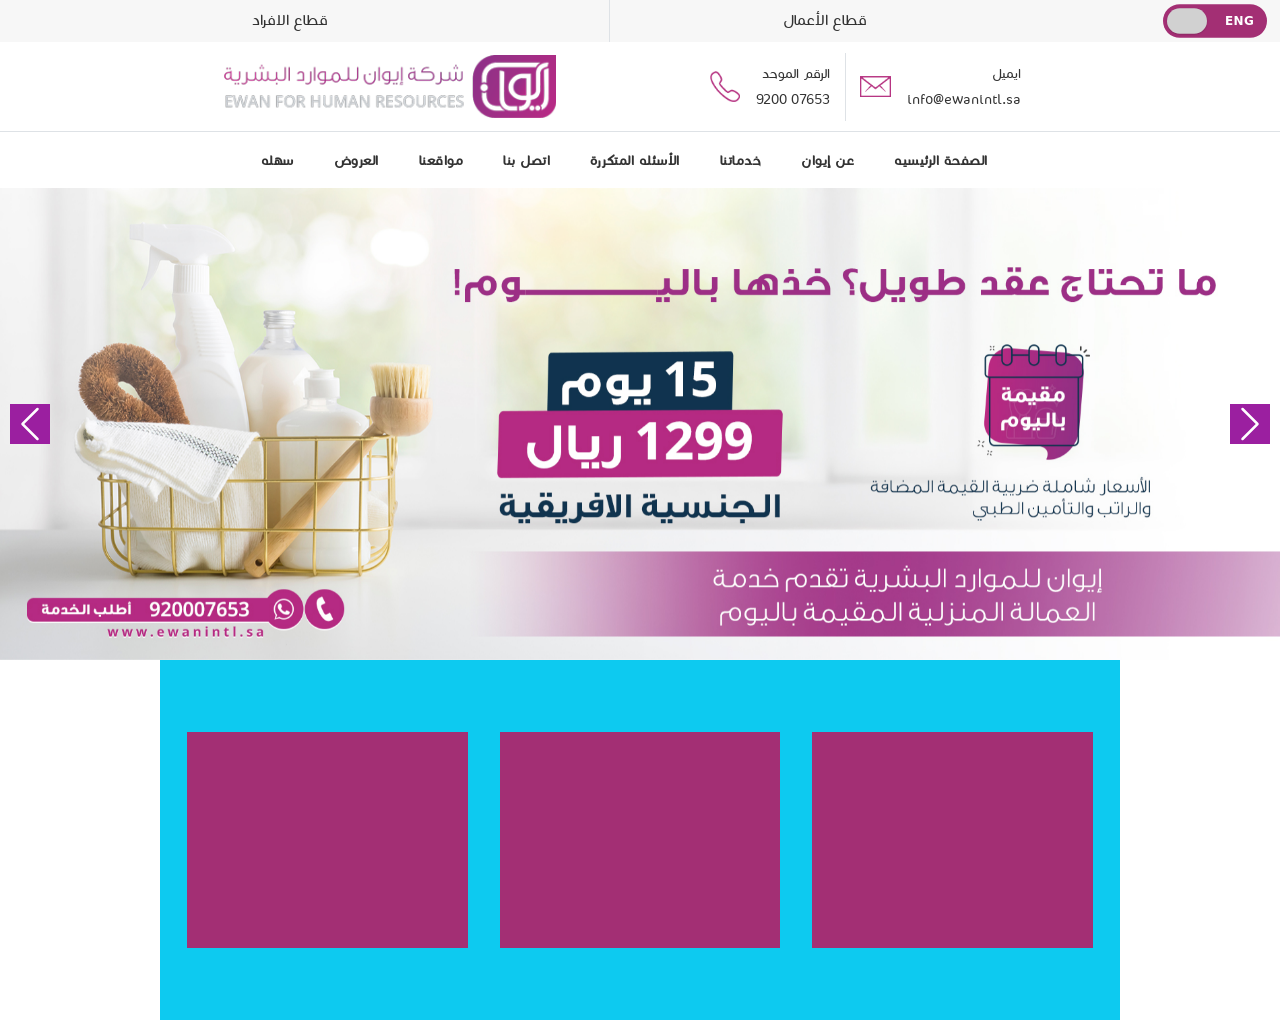
==== index.html @ 7a15dc15 "first one" ====
<!doctype html>
<html lang="en">
  <head>
    <meta charset="UTF-8" />
    <meta name="viewport" content="width=device-width, initial-scale=1.0" />
    <title>ايوان للموارد البشريه | الرئيسيه</title>
    <link rel="stylesheet" href="./index.css" />
    <link
      href="https://cdn.jsdelivr.net/npm/bootstrap@5.3.3/dist/css/bootstrap.min.css"
      rel="stylesheet"
      integrity="sha384-QWTKZyjpPEjISv5WaRU9OFeRpok6YctnYmDr5pNlyT2bRjXh0JMhjY6hW+ALEwIH"
      crossorigin="anonymous"
    />
  </head>
  <body>
    <header>
      <section class="section1">
        <nav class="navbar1">
          <a class="link1" href="">قطاع الافراد</a>
          <a class="link2 border-start border-1" href="">قطاع الأعمال</a>
        </nav>
        <div class="babySection1">
          <label class="lang-toggle">
            <input type="checkbox" id="langSwitch" />
            <span class="track">
              <span class="thumb"></span>
              <span class="label en">ENG</span>
              <span class="label ar">عربي</span>
            </span>
          </label>
        </div>
      </section>

      <section class="section2 border-bottom border-1">
        <img class="img1" src="./photos/ewan_logo_new.png" alt="Ewan logo" />
        <div class="contentPart1">
          <div class="part1">
            <img class="icon1" src="./photos/phoneicon.png" alt="email icon" />
            <div class="CTA1">
              <p>الرقم الموحد</p>
              <a href="tel:+966920007653">9200 07653</a>
            </div>
          </div>
          <div class="part2 border-start border-1">
            <img class="icon2" src="./photos/emailicon.png" alt="phone logo" />
            <div class="CTA1">
              <p>ايميل</p>
              <a href="mailto:info@ewanintl.sa">info@ewanintl.sa</a>
            </div>
          </div>
        </div>
      </section>

      <section class="section3">
        <nav>
          <ul>
            <li><a class="liLinks" href="">سهله</a></li>
            <li><a class="liLinks" href="">العروض</a></li>
            <li><a class="liLinks" href="">مواقعنا</a></li>
            <li><a class="liLinks" href="">اتصل بنا</a></li>
            <li><a class="liLinks" href="">الأسئله المتكررة</a></li>

            <!-- ===== خدماتنا - فيها dropdown ===== -->
            <li>
              <a class="liLinks" href="">خدماتنا</a>
              <ul class="dropDownMenu">
                <li><a class="dropDownLink" href="">قطاع الأفراد</a></li>
                <li><a class="dropDownLink" href="">قطاع الأعمال</a></li>
                <li><a class="dropDownLink" href="">الرعاية الصحّية</a></li>
                <li>
                  <a class="dropDownLink" href=""
                    >التوسط (الاستقدام) ونقل الكفالة</a
                  >
                </li>
              </ul>
            </li>

            <!-- ===== عن إيوان - فيها dropdown ===== -->
            <li class="branched">
              <a class="liLinks" href="">عن إيوان</a>
              <ul class="dropDownMenu">
                <li><a class="dropDownLink" href="">عن الشركة</a></li>
              </ul>
            </li>

            <li><a class="liLinks" href="">الصفحة الرئيسيه</a></li>
          </ul>
        </nav>
      </section>
    </header>

    <main>
      <section class="section4">
        <div
          id="carouselExampleAutoplaying"
          class="carousel slide"
          data-bs-ride="carousel"
          data-bs-interval="5000">

          <div class="carousel-inner">
            <div class="carousel-item active">
             <a href="">
                 <img
                src="./photos/349-Ewan-Daily-Service-April-Africa-15days.jpg"
                class="d-block w-100"
                alt="..."
              />
             </a>
            </div>

            <div class="carousel-item">
                <a href="">
                <img src="./photos/drivers.jpg" class="d-block w-100" alt="..." />

                </a>
            </div>

            <div class="carousel-item">
              <a href="">
                <img
                src="./photos/bangladeshafricadaily.jpg"
                class="d-block w-100"
                alt="..."
              />
            </a>
            </div>

            <div class="carousel-item">
             <a href="">
                 <img
                src="./photos/indonesia.jpg"
                class="d-block w-100"
                alt="..."
              />
             </a>
            </div>

            <div class="carousel-item">
             <a href=""> <img
                src="./photos/clearsteps.jpg"
                class="d-block w-100"
                alt="..."
              /></a>
            </div>

            <div class="carousel-item">
                <a href="">
                 <img src="./photos/drivers.jpg" class="d-block w-100" alt="..." />

                </a>
            </div>

            <div class="carousel-item">
              <a href=""><img
                src="./photos/onemonthaug.jpg"
                class="d-block w-100"
                alt="..."
              /></a>
            </div>

            <div class="carousel-item">
            <a href="">
                  <img
                src="./photos/twomonthaug.jpg"
                class="d-block w-100"
                alt="..."
              />
            </a>
            </div>

            <div class="carousel-item">
            <a href="">
                  <img
                src="./photos/threemonthaug.jpg"
                class="d-block w-100"
                alt="..."
              />
            </a>
            </div>

            <div class="carousel-item">
             <a href="">
                 <img
                src="./photos/sixmonthaug.jpg"
                class="d-block w-100"
                alt="..."
              />
             </a>
            </div>

          </div>

          <button
            class="carousel-control-prev"
            type="button"
            data-bs-target="#carouselExampleAutoplaying"
            data-bs-slide="prev"
          >
            <span class="carousel-control-prev-icon" aria-hidden="true"></span>
            <span class="visually-hidden">Previous</span>
          </button>
          <button
            class="carousel-control-next"
            type="button"
            data-bs-target="#carouselExampleAutoplaying"
            data-bs-slide="next"
          >
            <span class="carousel-control-next-icon" aria-hidden="true"></span>
            <span class="visually-hidden">Next</span>
          </button>
        </div>
      </section>

      <section class="section5 container bg-info col-9 ">
        <div class="parts1">
            <img class="icon3" src="" alt="">
            <div class="content1"></div>
        </div>

        <div class="parts1">
            <img class="icon3" src="" alt="">
            <div class="content1"></div>
        </div>

        <div class="parts1">
            <img class="icon3" src="" alt="">
            <div class="content1"></div>
        </div>
      </section>

      <section class="section6"></section>
      <section class="section7"></section>
      <section class="section8"></section>
      <section class="section9"></section>
      <section class="section10"></section>
    </main>

    <footer>
      <section class="section11"></section>
    </footer>

    <script src="https://cdn.jsdelivr.net/npm/bootstrap@5.3.0/dist/js/bootstrap.bundle.min.js"></script>
    <script src="./index.js"></script>
  </body>
</html>
---- index.css ----
@font-face {
  font-family: cocon;
  src: url(./fonts/cocon-next-arabic.ttf);
}

* {
  margin: 0;
  padding: 0;
  box-sizing: border-box;
}

header {
  /* background-color: #d7b0c8; */
  height: 20vh;
  width: 100%;
  position: relative;
  z-index: 9999;
  .section1 {
    min-height: 4vh;
    display: flex;
    background-color: #f7f7f7;
    /* font-family: "Segoe UI", Tahoma, Arial, sans-serif; */

    .navbar1 {
      width: 85%;
      display: flex;
      justify-content: end;
      background-color: #f7f7f7;
      .link1 {
        text-decoration: none;
        width: 44%;
        display: flex;
        justify-content: center;
        align-items: center;
        padding-right: 10rem;
        color: #333;
        font-size: 17px;
        cursor: pointer;
        font-family: "cocon";
        font-weight: 500;
      }
      .link2 {
        text-decoration: none;
        width: 44%;
        display: flex;
        justify-content: center;
        align-items: center;
        padding-right: 3rem;
        color: #333;
        font-size: 17px;
        cursor: pointer;
        font-family: "cocon";
        font-weight: 500;
      }
    }
    .babySection1 {
      /* background-color: rgb(76, 68, 84); */
      width: 15%;
      display: flex;
      justify-content: end;

      /* الزرار - Toggle */
      .lang-toggle {
        display: inline-block;
        position: relative;
        transform: scale(0.8);
      }

      .lang-toggle input {
        display: none;
      }

      .lang-toggle .track {
        width: 130px;
        height: 42px;
        background: #a32f74;
        border-radius: 999px;
        position: relative;
        cursor: pointer;
        display: flex;
        align-items: center;
        padding: 4px;
        box-sizing: border-box;
      }

      .lang-toggle input:checked + .track {
        background: #a32f74;
      }

      .lang-toggle .track .thumb {
        width: 50px;
        height: 32px;
        background: #d1d1d1;
        border-radius: 999px;
        position: absolute;
        top: 5px;
        left: 5px;
        transition: left 0.3s ease;
        box-shadow: 0 1px 2px rgba(0, 0, 0, 0.2);
      }

      .lang-toggle .track .label {
        position: absolute;
        top: 50%;
        transform: translateY(-50%);
        color: #fff;
        font-weight: bold;
        font-size: 15px;
        letter-spacing: 0.5px;
      }

      .lang-toggle .track .label.en {
        right: 16px;
      }

      .lang-toggle .track .label.ar {
        left: 16px;
        direction: rtl;
        display: none;
        font-size: 15px;
      }

      /* لما يبقى Checked (عربي) */
      .lang-toggle input:checked + .track .thumb {
        left: calc(100% - 56px);
      }

      .lang-toggle input:checked + .track .label.en {
        display: none;
      }

      .lang-toggle input:checked + .track .label.ar {
        display: block;
      }
    }
  }

  .section2 {
    height: 10vh;
    width: 100%;
    /* background-color: aqua; */
    display: flex;
    align-items: center;
    justify-content: space-between;
    .img1 {
      height: 70%;
      padding-left: 14rem;
    }

    .contentPart1 {
      display: flex;

      .part1 {
        display: flex;
        align-items: center;
        justify-content: end;
        /* padding-right: 2rem; */
        width: 30%;
        gap: 1rem;
        /* background-color: aquamarine; */
        .icon1 {
          width: 16%;
        }
      }
      .part2 {
        display: flex;
        align-items: center;
        justify-content: center;
        width: 33%;
        padding: 1rem;
        /* background-color: antiquewhite; */
        gap: 1rem;
        .icon2 {
          width: 18%;
        }
      }
      .CTA1 {
        display: flex;
        flex-direction: column;
        line-height: 10px;
        margin-right: 15px;
        p {
          text-align: end;
          color: #333;
          font-size: 15px;
          font-family: "cocon";
          font-weight: 500;
        }
        a {
          text-decoration: none;
          color: #333;
          font-size: 16px;
          cursor: pointer;
          font-family: "cocon";
          font-weight: 500;
        }
      }
    }
  }

  .section3 {
    /* height: 6vh; */
    width: 100%;
    display: flex;
    justify-content: center;
    padding-right: 4rem;
    font-family: "cocon";

    nav > ul {
      display: flex;
      list-style: none;
      align-items: center;
    }

    nav > ul > li {
      position: relative;
    }

    .liLinks {
      display: block;
      padding: 18px 20px;
      text-decoration: none;
      color: #333;
      font-family: "cocon";
      font-size: 15px;
      font-weight: 900;
      letter-spacing: 0.5px;
      text-transform: uppercase;
      transition:
        background 0.3s,
        color 0.3s;
      white-space: nowrap;
    }

    .liLinks:hover {
      background-color: #9b1fa0;
      color: white;
    }

    .dropDownMenu {
      direction: rtl;
      display: none;
      position: absolute;
      top: 100%;
      right: 0;
      background: white;
      list-style: none;
      min-width: 220px;
      box-shadow: 0 4px 15px rgba(0, 0, 0, 0.15);
      border-top: 3px solid #9b1fa0;
      z-index: 1000;
    }

    nav > ul > li:hover .dropDownMenu {
      display: block;
    }

    .dropDownLink {
      display: flex;
      align-items: center;
      gap: 8px;
      padding: 14px 20px 14px 0;
      text-decoration: none;
      color: #333;
      font-size: 14px;
      transition:
        background 0.2s,
        color 0.2s;
      border-bottom: 1px solid #f0f0f0;
      font-weight: 800;
      font-family: "cocon";
    }

    .dropDownLink::before {
      content: "⊙";
      color: #9b1fa0;
      font-size: 16px;
      margin-top: 2px;
      flex-shrink: 0;
    }

    .dropDownLink:hover {
      background-color: #9b1fa0;
      color: white;
      width: 117%;
    }

    .dropDownLink:hover::before {
      color: white;
    }

    .dropDownMenu li:last-child .dropDownLink {
      border-bottom: none;
    }

    nav > ul > li:hover > .liLinks {
      background-color: #9b1fa0;
      color: white;
    }
  }
}

main {
    padding-top: 8px;

  .section4{
    .carousel-item {
      transition: transform 1.6s ease-in-out; /* ← غير 0.3s لأي وقت تحبه */
    }
    /* مكان الأسهم */
    .carousel-control-prev {
      width: auto; /* ← مش محتاج مسافة */
      padding: 10px;
    }

    .carousel-control-next {
      width: auto;
      padding: 10px;
    }

    /* لون الأسهم */
    .carousel-control-prev-icon {
      background-color: #9b1fa0;
      padding: 20px;
    }

    .carousel-control-next-icon {
      background-color: #9b1fa0;
      padding: 20px;
    }
    .carousel-control-prev,
    .carousel-control-next {
      opacity: 1; /* ← بدل 0.5 */
    }
  }

  .section5{
    display: flex;
    justify-content: center;
    align-items: center;
    gap: 2rem;
    height: 40vh;

    .parts1{
        width: 30%;
        height: 60%;
        background-color: #a32f74;
        .icon3{

        }
        .content1{

        }
    }
  }

}
footer {
}
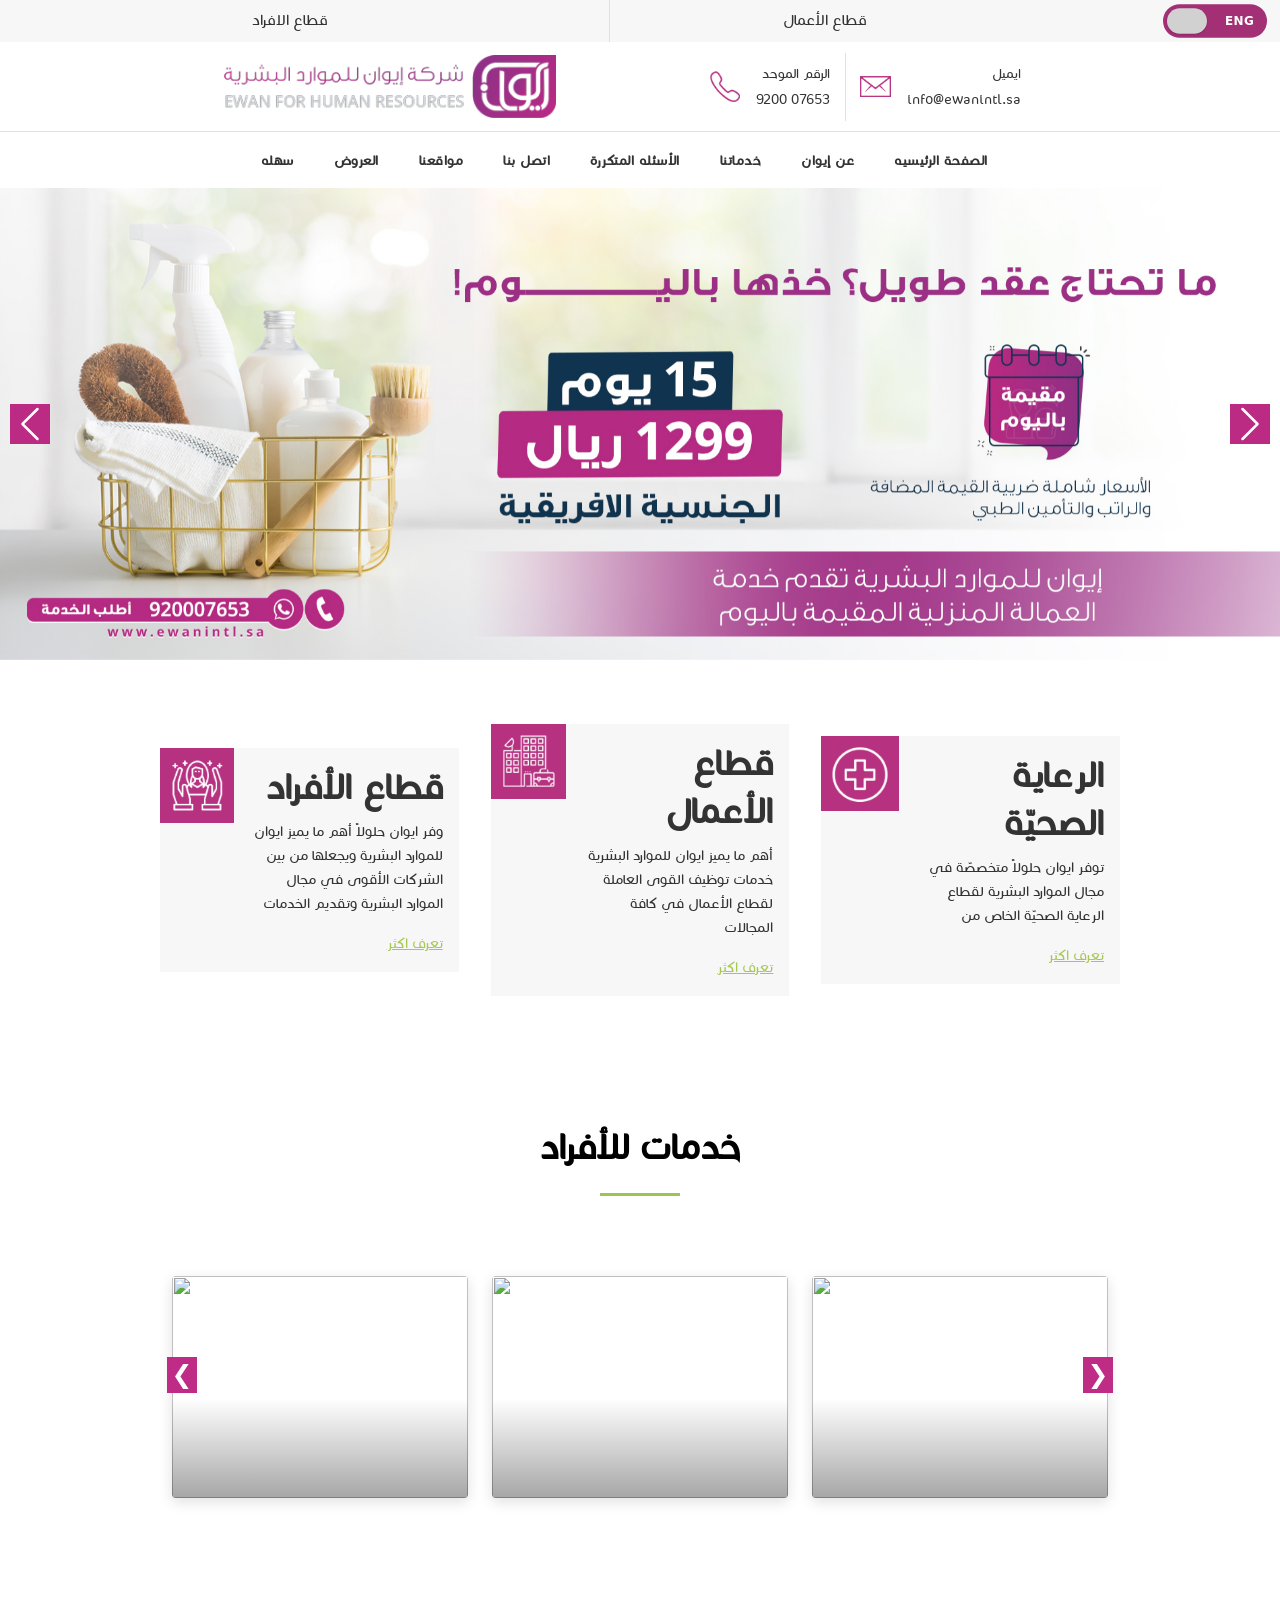
==== commit 7cec94a5: "second one" ====
--- a/index.html
+++ b/index.html
@@ -95,99 +95,106 @@
           id="carouselExampleAutoplaying"
           class="carousel slide"
           data-bs-ride="carousel"
-          data-bs-interval="5000">
-
+          data-bs-interval="5000"
+        >
           <div class="carousel-inner">
             <div class="carousel-item active">
-             <a href="">
-                 <img
-                src="./photos/349-Ewan-Daily-Service-April-Africa-15days.jpg"
-                class="d-block w-100"
-                alt="..."
-              />
-             </a>
-            </div>
-
-            <div class="carousel-item">
-                <a href="">
-                <img src="./photos/drivers.jpg" class="d-block w-100" alt="..." />
-
-                </a>
-            </div>
-
-            <div class="carousel-item">
-              <a href="">
-                <img
-                src="./photos/bangladeshafricadaily.jpg"
-                class="d-block w-100"
-                alt="..."
-              />
-            </a>
-            </div>
-
-            <div class="carousel-item">
-             <a href="">
-                 <img
-                src="./photos/indonesia.jpg"
-                class="d-block w-100"
-                alt="..."
-              />
-             </a>
-            </div>
-
-            <div class="carousel-item">
-             <a href=""> <img
-                src="./photos/clearsteps.jpg"
-                class="d-block w-100"
-                alt="..."
+              <a href="">
+                <img
+                  src="./photos/349-Ewan-Daily-Service-April-Africa-15days.jpg"
+                  class="d-block w-100"
+                  alt="..."
+                />
+              </a>
+            </div>
+
+            <div class="carousel-item">
+              <a href="">
+                <img
+                  src="./photos/drivers.jpg"
+                  class="d-block w-100"
+                  alt="..."
+                />
+              </a>
+            </div>
+
+            <div class="carousel-item">
+              <a href="">
+                <img
+                  src="./photos/bangladeshafricadaily.jpg"
+                  class="d-block w-100"
+                  alt="..."
+                />
+              </a>
+            </div>
+
+            <div class="carousel-item">
+              <a href="">
+                <img
+                  src="./photos/indonesia.jpg"
+                  class="d-block w-100"
+                  alt="..."
+                />
+              </a>
+            </div>
+
+            <div class="carousel-item">
+              <a href="">
+                <img
+                  src="./photos/clearsteps.jpg"
+                  class="d-block w-100"
+                  alt="..."
               /></a>
             </div>
 
             <div class="carousel-item">
-                <a href="">
-                 <img src="./photos/drivers.jpg" class="d-block w-100" alt="..." />
-
-                </a>
-            </div>
-
-            <div class="carousel-item">
-              <a href=""><img
-                src="./photos/onemonthaug.jpg"
-                class="d-block w-100"
-                alt="..."
+              <a href="">
+                <img
+                  src="./photos/drivers.jpg"
+                  class="d-block w-100"
+                  alt="..."
+                />
+              </a>
+            </div>
+
+            <div class="carousel-item">
+              <a href=""
+                ><img
+                  src="./photos/onemonthaug.jpg"
+                  class="d-block w-100"
+                  alt="..."
               /></a>
             </div>
 
             <div class="carousel-item">
-            <a href="">
-                  <img
-                src="./photos/twomonthaug.jpg"
-                class="d-block w-100"
-                alt="..."
-              />
-            </a>
-            </div>
-
-            <div class="carousel-item">
-            <a href="">
-                  <img
-                src="./photos/threemonthaug.jpg"
-                class="d-block w-100"
-                alt="..."
-              />
-            </a>
-            </div>
-
-            <div class="carousel-item">
-             <a href="">
-                 <img
-                src="./photos/sixmonthaug.jpg"
-                class="d-block w-100"
-                alt="..."
-              />
-             </a>
-            </div>
-
+              <a href="">
+                <img
+                  src="./photos/twomonthaug.jpg"
+                  class="d-block w-100"
+                  alt="..."
+                />
+              </a>
+            </div>
+
+            <div class="carousel-item">
+              <a href="">
+                <img
+                  src="./photos/threemonthaug.jpg"
+                  class="d-block w-100"
+                  alt="..."
+                />
+              </a>
+            </div>
+
+            <div class="carousel-item">
+              <a href="">
+                <img
+                  src="./photos/sixmonthaug.jpg"
+                  class="d-block w-100"
+                  alt="..."
+                />
+              </a>
+            </div>
           </div>
 
           <button
@@ -211,24 +218,136 @@
         </div>
       </section>
 
-      <section class="section5 container bg-info col-9 ">
+      <section class="section5 container col-9">
         <div class="parts1">
-            <img class="icon3" src="" alt="">
-            <div class="content1"></div>
+          <img class="icon3" src="./photos/iconnnn1.png" alt="" />
+          <div class="content1">
+            <h2>قطاع الأفراد</h2>
+            <p>
+              وفر ايوان حلولاً أهم ما يميز ايوان للموارد البشرية ويجعلها من بين
+              الشركات الأقوى في مجال الموارد البشرية وتقديم الخدمات
+            </p>
+            <a href="">تعرف اكثر</a>
+          </div>
         </div>
 
         <div class="parts1">
-            <img class="icon3" src="" alt="">
-            <div class="content1"></div>
+          <img class="icon3" src="./photos/iconnnn2.png" alt="" />
+          <div class="content1">
+            <h2>قطاع الأعمال</h2>
+            <p>
+              أهم ما يميز ايوان للموارد البشرية خدمات توظيف القوى العاملة لقطاع
+              الأعمال في كافة المجالات
+            </p>
+            <a href="">تعرف اكثر</a>
+          </div>
         </div>
 
         <div class="parts1">
-            <img class="icon3" src="" alt="">
-            <div class="content1"></div>
-        </div>
-      </section>
-
-      <section class="section6"></section>
+          <img class="icon3" src="./photos/iconnnn3.png" alt="" />
+          <div class="content1">
+            <h2>الرعاية الصحيّة</h2>
+            <p>
+              توفر ايوان حلولاً متخصصّة في مجال الموارد البشرية لقطاع الرعاية
+              الصحيّة الخاص من
+            </p>
+            <a href="">تعرف اكثر</a>
+          </div>
+        </div>
+      </section>
+
+      <section class="section6 container col-9">
+        <div class="head1">
+          <h2>خدمات للأفراد</h2>
+          <div class="title-line"></div>
+        </div>
+        <div class="container bigbox1">
+          <div class="gallery-box">
+            <button class="nav-arrow nav-prev" id="galleryPrev">
+              &#10095;
+            </button>
+
+            <button class="nav-arrow nav-next" id="galleryNext">
+              &#10094;
+            </button>
+
+            <div class="row g-4">
+              <!-- صورة 1 -->
+              <div class="col-12 col-md-4">
+                <div class="gallery-item" data-index="0">
+                  <div class="slides">
+                    <img
+                      class="slide active"
+                      src="https://picsum.photos/seed/g1a/600/450"
+                      alt=""
+                    />
+                    <img
+                      class="slide"
+                      src="https://picsum.photos/seed/g1b/600/450"
+                      alt=""
+                    />
+                    <img
+                      class="slide"
+                      src="https://picsum.photos/seed/g1c/600/450"
+                      alt=""
+                    />
+                  </div>
+                  <div class="overlay"></div>
+                </div>
+              </div>
+
+              <!-- صورة 2 -->
+              <div class="col-12 col-md-4">
+                <div class="gallery-item" data-index="0">
+                  <div class="slides">
+                    <img
+                      class="slide active"
+                      src="https://picsum.photos/seed/g2a/600/450"
+                      alt=""
+                    />
+                    <img
+                      class="slide"
+                      src="https://picsum.photos/seed/g2b/600/450"
+                      alt=""
+                    />
+                    <img
+                      class="slide"
+                      src="https://picsum.photos/seed/g2c/600/450"
+                      alt=""
+                    />
+                  </div>
+                  <div class="overlay"></div>
+                </div>
+              </div>
+
+              <!-- صورة 3 -->
+              <div class="col-12 col-md-4">
+                <div class="gallery-item" data-index="0">
+                  <div class="slides">
+                    <img
+                      class="slide active"
+                      src="https://picsum.photos/seed/g3a/600/450"
+                      alt=""
+                    />
+                    <img
+                      class="slide"
+                      src="https://picsum.photos/seed/g3b/600/450"
+                      alt=""
+                    />
+                    <img
+                      class="slide"
+                      src="https://picsum.photos/seed/g3c/600/450"
+                      alt=""
+                    />
+                  </div>
+                  <div class="overlay"></div>
+                </div>
+              </div>
+            </div>
+          </div>
+        </div>
+      </section>
+
       <section class="section7"></section>
       <section class="section8"></section>
       <section class="section9"></section>
@@ -241,5 +360,39 @@
 
     <script src="https://cdn.jsdelivr.net/npm/bootstrap@5.3.0/dist/js/bootstrap.bundle.min.js"></script>
     <script src="./index.js"></script>
+    <script>
+      const galleryItems = document.querySelectorAll(".gallery-item");
+
+      let visibleImages = [0, 0, 0];
+      let currentBox = 0;
+
+      function moveOneImage(direction) {
+        const item = galleryItems[currentBox];
+        const slides = item.querySelectorAll(".slide");
+
+        slides[visibleImages[currentBox]].classList.remove("active");
+
+        visibleImages[currentBox] =
+          (visibleImages[currentBox] + direction + slides.length) %
+          slides.length;
+
+        slides[visibleImages[currentBox]].classList.add("active");
+
+        currentBox =
+          (currentBox + direction + galleryItems.length) % galleryItems.length;
+      }
+
+      document
+        .getElementById("galleryNext")
+        .addEventListener("click", function () {
+          moveOneImage(1);
+        });
+
+      document
+        .getElementById("galleryPrev")
+        .addEventListener("click", function () {
+          moveOneImage(-1);
+        });
+    </script>
   </body>
 </html>
--- a/index.css
+++ b/index.css
@@ -301,9 +301,9 @@
 }
 
 main {
-    padding-top: 8px;
-
-  .section4{
+  padding-top: 8px;
+
+  .section4 {
     .carousel-item {
       transition: transform 1.6s ease-in-out; /* ← غير 0.3s لأي وقت تحبه */
     }
@@ -320,12 +320,12 @@
 
     /* لون الأسهم */
     .carousel-control-prev-icon {
-      background-color: #9b1fa0;
+      background-color: #bb2a83;
       padding: 20px;
     }
 
     .carousel-control-next-icon {
-      background-color: #9b1fa0;
+      background-color: #bb2a83;
       padding: 20px;
     }
     .carousel-control-prev,
@@ -334,26 +334,239 @@
     }
   }
 
-  .section5{
+  .section5 {
     display: flex;
     justify-content: center;
     align-items: center;
     gap: 2rem;
-    height: 40vh;
-
-    .parts1{
-        width: 30%;
-        height: 60%;
-        background-color: #a32f74;
-        .icon3{
-
-        }
-        .content1{
-
-        }
+    /* height: 40vh; */
+    padding: 4rem 0;
+
+    .parts1 {
+      width: 35%;
+      background-color: #f7f7f7;
+      display: flex;
+
+      .icon3 {
+        height: 75px;
+      }
+      .content1 {
+        display: flex;
+        flex-direction: column;
+        justify-content: center;
+        align-items: end;
+        padding: 1rem;
+
+        h2 {
+          font-family: "cocon";
+          color: #333;
+          font-size: 40px;
+          font-weight: 800;
+          text-align: right;
+        }
+        p {
+          font-family: "cocon";
+          color: #333;
+          line-height: 24px;
+          color: #323232;
+          font-size: 16px;
+          font-weight: 400;
+          font-style: normal;
+          text-align: right;
+        }
+        a {
+          font-family: "cocon";
+          color: #a6c954;
+        }
+      }
     }
   }
 
-}
+  .section6 {
+    height: 60vh;
+    /* background-color: #808a67; */
+    display: flex;
+    flex-direction: column;
+    gap: 5rem;
+    padding: 4rem 0;
+
+    .head1{
+        display: flex;
+        flex-direction: column;
+        gap: 8px;
+        h2 {
+      text-align: center;
+      font-family: "cocon";
+      font-weight: 800;
+      font-size: 40px;
+      color: #000000;
+    }
+
+    .title-line {
+      width: 80px; /* طول الخط */
+      height: 3px; /* سُمك الخط */
+      background-color: #9bc653;
+      margin: 5px auto 0; /* المسافة بين الكلام والخط + توسيطه */
+    }
+    }
+
+    .bigbox1 {
+      body {
+        background: #f4f4f4;
+        padding: 40px 0;
+      }
+
+      .gallery-item {
+        position: relative;
+        overflow: hidden;
+        border-radius: 4px;
+        aspect-ratio: 4 / 3;
+        box-shadow: 0 4px 14px rgba(0, 0, 0, 0.12);
+        cursor: pointer;
+      }
+
+      .gallery-item .slides {
+        width: 100%;
+        height: 100%;
+        position: relative;
+      }
+
+      .gallery-item .slide {
+        position: absolute;
+        inset: 0;
+        width: 100%;
+        height: 100%;
+        object-fit: cover;
+        opacity: 0;
+        transform: scale(1);
+        transition:
+          opacity 0.4s ease,
+          transform 0.4s ease;
+      }
+
+      .gallery-item .slide.active {
+        opacity: 1;
+        z-index: 1;
+      }
+
+      /* تكبير الصورة عند وقوف الماوس */
+      .gallery-item:hover .slide.active {
+        transform: scale(1.12);
+      }
+
+      .gallery-item .nav-arrow {
+        position: absolute;
+        top: 50%;
+        transform: translateY(-50%);
+        z-index: 3;
+        width: 36px;
+        height: 36px;
+        border-radius: 50%;
+        background: rgba(255, 255, 255, 0.85);
+        border: none;
+        display: flex;
+        align-items: center;
+        justify-content: center;
+        opacity: 0;
+        transition:
+          opacity 0.25s ease,
+          background 0.2s ease;
+      }
+
+      .gallery-item:hover .nav-arrow {
+        opacity: 1;
+      }
+
+      .gallery-item .nav-arrow:hover {
+        background: #fff;
+      }
+
+      .gallery-item .nav-prev {
+        right: 10px;
+      }
+      .gallery-item .nav-next {
+        left: 10px;
+      }
+
+      .gallery-item .dots {
+        position: absolute;
+        bottom: 10px;
+        left: 0;
+        right: 0;
+        display: flex;
+        justify-content: center;
+        gap: 6px;
+        z-index: 3;
+      }
+
+      .gallery-item .dots span {
+        width: 7px;
+        height: 7px;
+        border-radius: 50%;
+        background: rgba(255, 255, 255, 0.6);
+        transition: background 0.2s ease;
+      }
+
+      .gallery-item .dots span.active {
+        background: #fff;
+      }
+
+      .gallery-item .overlay {
+        position: absolute;
+        inset: 0;
+        background: linear-gradient(
+          to top,
+          rgba(0, 0, 0, 0.35),
+          transparent 45%
+        );
+        z-index: 2;
+        pointer-events: none;
+      }
+
+      .gallery-title {
+        text-align: center;
+        margin-top: 45px;
+        color: #333;
+      }
+
+      /* أسهم الصندوق كله */
+      .gallery-box {
+        position: relative;
+      }
+
+      .gallery-box > .nav-arrow {
+        position: absolute;
+        top: 50%;
+        transform: translateY(-50%);
+        z-index: 5;
+        width: 30px;
+        height: 36px;
+        /* border-radius: 50%; */
+        background: #be2c86;
+        border: none;
+        display: flex;
+        align-items: center;
+        justify-content: center;
+      }
+
+     .gallery-box > .nav-prev { 
+    right: -5px; 
+}
+
+.gallery-box > .nav-next { 
+    left: -5px; 
+    }
+
+    .nav-arrow {
+    font-size: 25px;
+    color: white;
+    font-weight: bold;
+}
+
+
+    }
+  }
+}
+
 footer {
 }
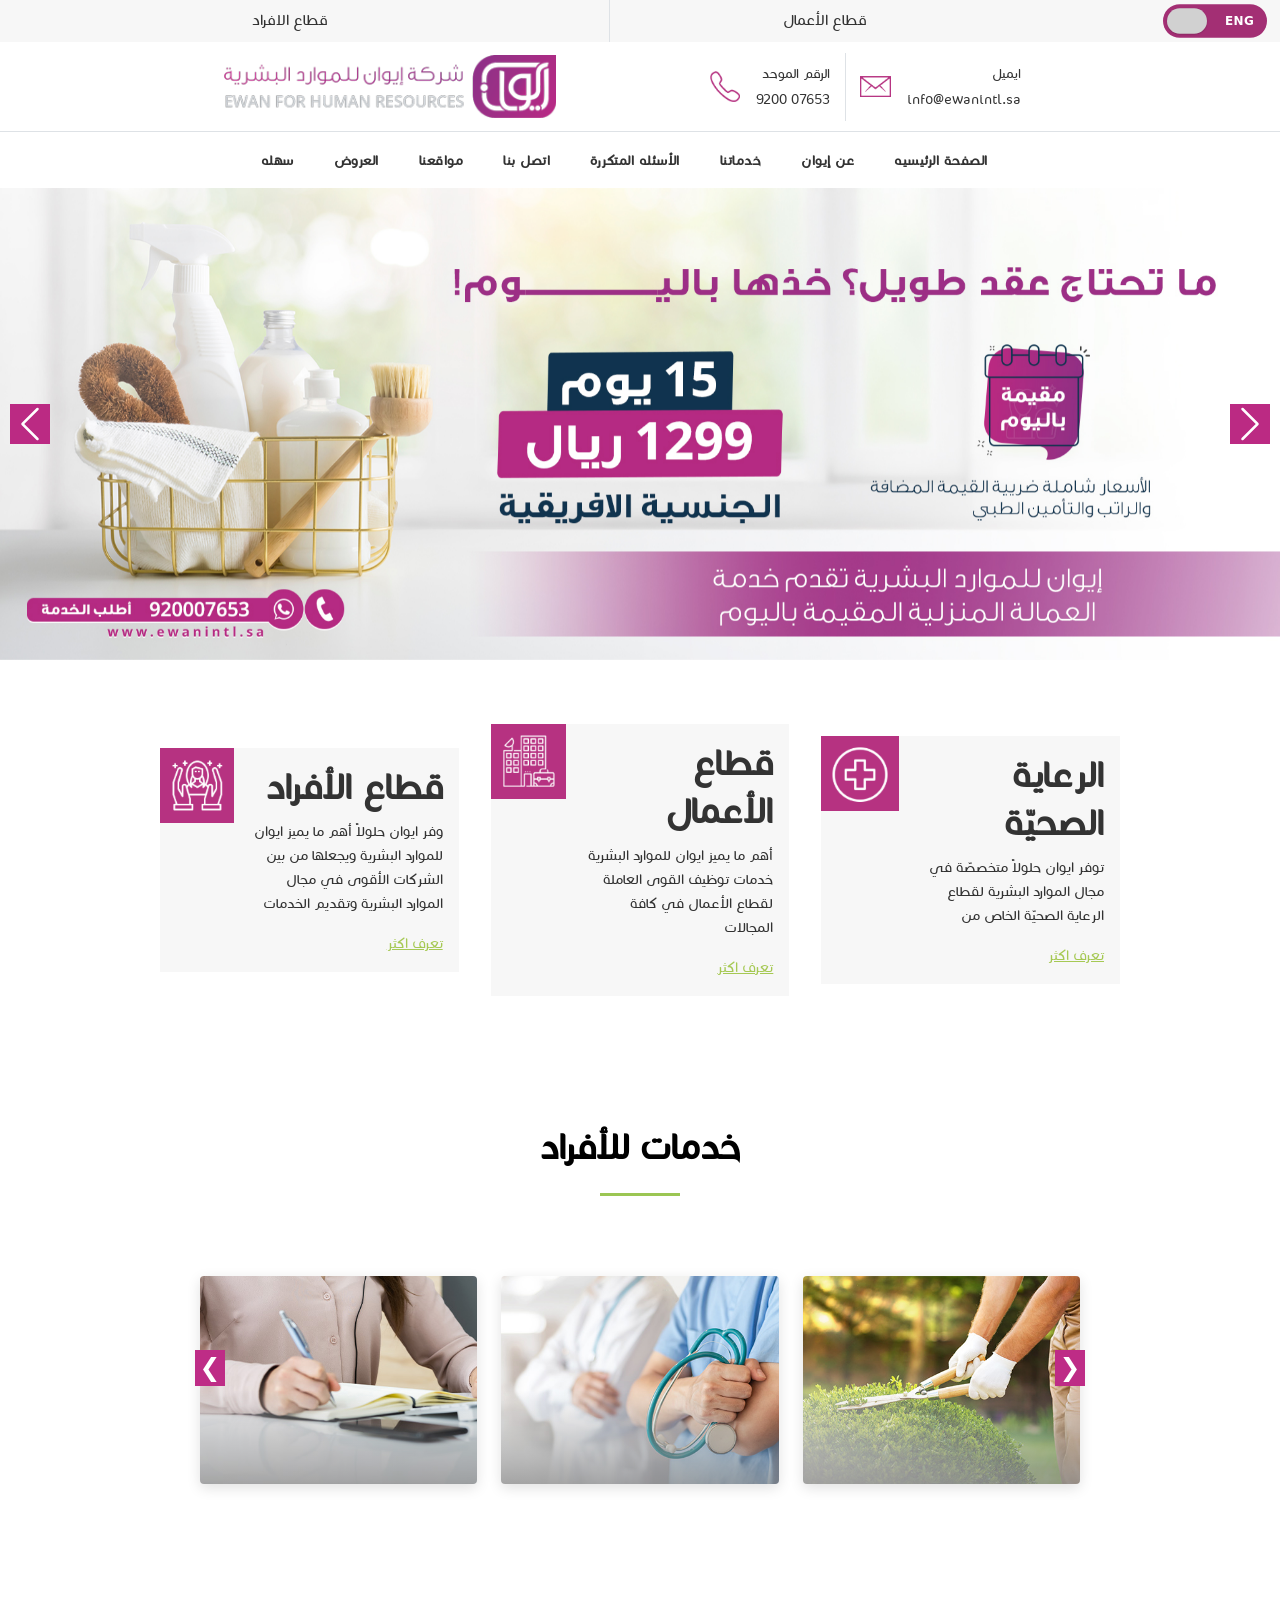
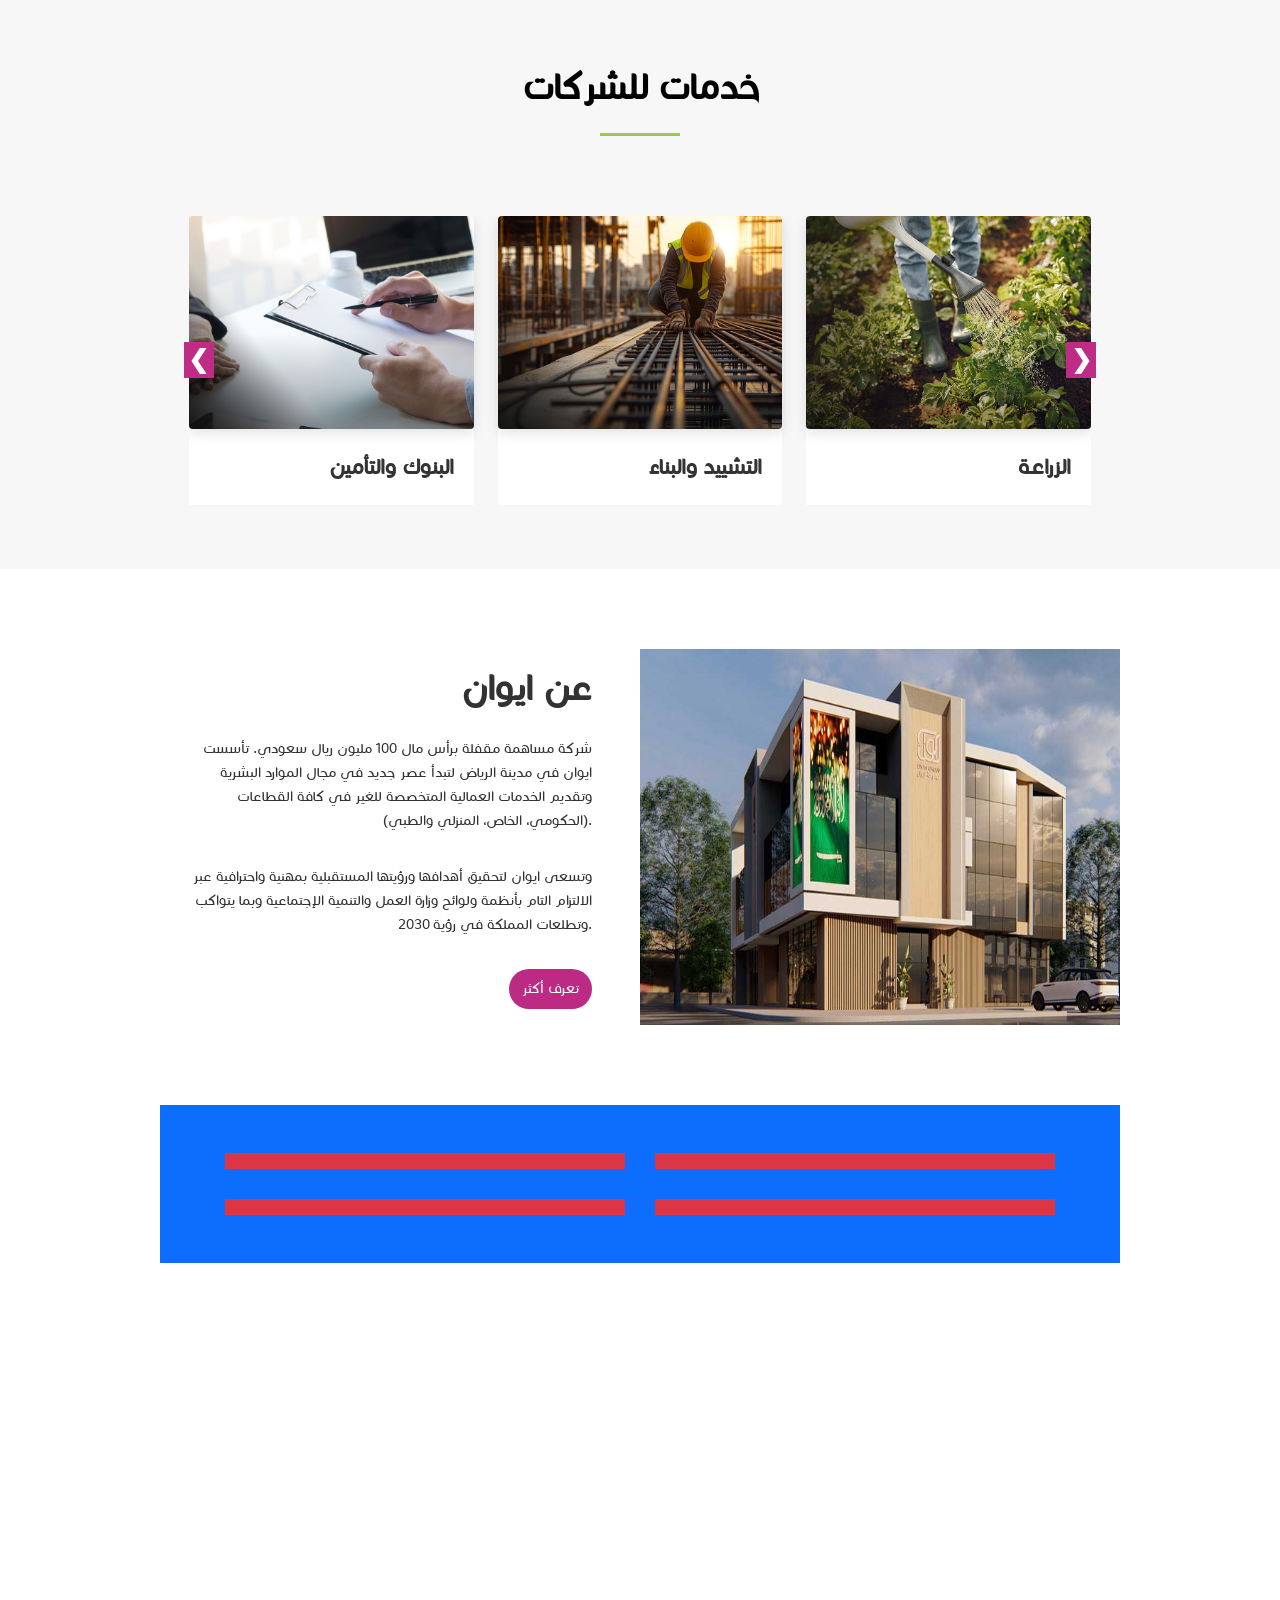
==== commit a94e368f: "rabena ysahel" ====
--- a/index.html
+++ b/index.html
@@ -263,13 +263,9 @@
         </div>
         <div class="container bigbox1">
           <div class="gallery-box">
-            <button class="nav-arrow nav-prev" id="galleryPrev">
-              &#10095;
-            </button>
-
-            <button class="nav-arrow nav-next" id="galleryNext">
-              &#10094;
-            </button>
+            <button class="nav-arrow nav-prev">&#10095;</button>
+
+            <button class="nav-arrow nav-next">&#10094;</button>
 
             <div class="row g-4">
               <!-- صورة 1 -->
@@ -278,17 +274,17 @@
                   <div class="slides">
                     <img
                       class="slide active"
-                      src="https://picsum.photos/seed/g1a/600/450"
+                      src="./photos/263-Ewan Website bannersArtboard 3.jpg"
                       alt=""
                     />
                     <img
                       class="slide"
-                      src="https://picsum.photos/seed/g1b/600/450"
+                      src="./photos/263-Ewan Website bannersArtboard 2.jpg"
                       alt=""
                     />
                     <img
                       class="slide"
-                      src="https://picsum.photos/seed/g1c/600/450"
+                      src="./photos/263-Ewan Website bannersArtboard 4.jpg"
                       alt=""
                     />
                   </div>
@@ -302,17 +298,17 @@
                   <div class="slides">
                     <img
                       class="slide active"
-                      src="https://picsum.photos/seed/g2a/600/450"
+                      src="./photos/263-Ewan Website bannersArtboard 5.jpg"
                       alt=""
                     />
                     <img
                       class="slide"
-                      src="https://picsum.photos/seed/g2b/600/450"
+                      src="./photos/263-Ewan Website bannersArtboard 6.jpg"
                       alt=""
                     />
                     <img
                       class="slide"
-                      src="https://picsum.photos/seed/g2c/600/450"
+                      src="./photos/263-Ewan Website bannersArtboard 7.jpg"
                       alt=""
                     />
                   </div>
@@ -326,17 +322,17 @@
                   <div class="slides">
                     <img
                       class="slide active"
-                      src="https://picsum.photos/seed/g3a/600/450"
+                      src="./photos/263-Ewan Website bannersArtboard 8.jpg"
                       alt=""
                     />
                     <img
                       class="slide"
-                      src="https://picsum.photos/seed/g3b/600/450"
+                      src="./photos/263-Ewan Website bannersArtboard 9.jpg"
                       alt=""
                     />
                     <img
                       class="slide"
-                      src="https://picsum.photos/seed/g3c/600/450"
+                      src="./photos/263-Ewan Website bannersArtboard 3.jpg"
                       alt=""
                     />
                   </div>
@@ -348,9 +344,154 @@
         </div>
       </section>
 
-      <section class="section7"></section>
-      <section class="section8"></section>
-      <section class="section9"></section>
+      <section class="section7">
+        <div class="bigbox2  container col-9">
+          <div class="head1">
+          <h2>خدمات للشركات</h2>
+          <div class="title-line"></div>
+        </div>
+        <div class="gallery-box">
+          <button class="nav-arrow nav-prev">&#10095;</button>
+
+          <button class="nav-arrow nav-next">&#10094;</button>
+
+          <div class="gallery-scroll">
+            <div class="gallery-col">
+              <div class="gallery-item">
+                <img
+                  class="single-image"
+                  src="./photos/sec71.jpg"
+                  alt=""
+                />
+                <div class="overlay"></div>
+              </div>
+              <div class="image-title"> البنوك والتأمين</div>
+            </div>
+            <div class="gallery-col">
+              <div class="gallery-item">
+                <img
+                  class="single-image"
+                  src="./photos/sec72.jpg"
+                  alt=""
+                />
+                <div class="overlay"></div>
+              </div>
+              <div class="image-title">التشييد والبناء</div>
+            </div>
+            <div class="gallery-col">
+              <div class="gallery-item">
+                <img
+                  class="single-image"
+                  src="./photos/src73.jpg"
+                  alt=""
+                />
+                <div class="overlay"></div>
+              </div>
+              <div class="image-title">الزراعة</div>
+            </div>
+            <div class="gallery-col">
+              <div class="gallery-item">
+                <img
+                  class="single-image"
+                  src="./photos/sec74.jpg"
+                  alt=""
+                />
+                <div class="overlay"></div>
+              </div>
+              <div class="image-title">خدمات الأغذية و المطاعم</div>
+            </div>
+            <div class="gallery-col">
+              <div class="gallery-item">
+                <img
+                  class="single-image"
+                  src="./photos/sec75.jpg"
+                  alt=""
+                />
+                <div class="overlay"></div>
+              </div>
+              <div class="image-title">النقل و التخزين</div>
+            </div>
+            <div class="gallery-col">
+              <div class="gallery-item">
+                <img
+                  class="single-image"
+                  src="./photos/sec76.jpg"
+                  alt=""
+                />
+                <div class="overlay"></div>
+              </div>
+              <div class="image-title">الطاقة و الصناعة</div>
+            </div>
+            <div class="gallery-col">
+              <div class="gallery-item">
+                <img
+                  class="single-image"
+                  src="./photos/sec77.jpg"
+                  alt=""
+                />
+                <div class="overlay"></div>
+              </div>
+              <div class="image-title">الترفيه</div>
+            </div>
+            <div class="gallery-col">
+              <div class="gallery-item">
+                <img
+                  class="single-image"
+                  src="./photos/sec78.jpg"
+                  alt=""
+                />
+                <div class="overlay"></div>
+              </div>
+              <div class="image-title">التجارة</div>
+            </div>
+          </div>
+        </div>
+        </div>
+      </section>
+
+      <section class="section8 container col-9">
+        <div class="part3">
+          <h2>عن ايوان</h2>
+          <p class="p1">شركة مساهمة مقفلة برأس مال 100 مليون ريال سعودي. تأسست ايوان في مدينة الرياض لتبدأ عصر جديد في مجال الموارد البشرية وتقديم الخدمات العمالية المتخصصة للغير في كافة القطاعات (الحكومي، الخاص، المنزلي والطبي).</p>
+          <p class="p2">وتسعى ايوان لتحقيق أهدافها ورؤيتها المستقبلية بمهنية واحترافية عبر الالتزام التام بأنظمة ولوائح وزارة العمل والتنمية الإجتماعية وبما يتواكب وتطلعات المملكة في رؤية 2030.</p>
+          <button>تعرف أكثر</button>
+        </div>
+        <img src="./photos/about_ewan.jpg" alt="">
+        </section>
+
+      <section class="section9 container col-9">
+        <div class="bigbox3 bg-primary d-flex row">
+          <div class="babybox2 col-5  bg-danger">
+            <div class="part4">
+              <h4></h4>
+              <p></p>
+            </div>
+            <img src="" alt="">
+          </div>
+          <div class="babybox2 col-5  bg-danger">
+            <div class="part4">
+              <h4></h4>
+              <p></p>
+            </div>
+            <img src="" alt="">
+          </div>
+          <div class="babybox2 col-5  bg-danger">
+            <div class="part4">
+              <h4></h4>
+              <p></p>
+            </div>
+            <img src="" alt="">
+          </div>
+          <div class="babybox2 col-5  bg-danger">
+            <div class="part4">
+              <h4></h4>
+              <p></p>
+            </div>
+            <img src="" alt="">
+          </div>
+        </div>
+      </section>
+
       <section class="section10"></section>
     </main>
 
@@ -360,39 +501,5 @@
 
     <script src="https://cdn.jsdelivr.net/npm/bootstrap@5.3.0/dist/js/bootstrap.bundle.min.js"></script>
     <script src="./index.js"></script>
-    <script>
-      const galleryItems = document.querySelectorAll(".gallery-item");
-
-      let visibleImages = [0, 0, 0];
-      let currentBox = 0;
-
-      function moveOneImage(direction) {
-        const item = galleryItems[currentBox];
-        const slides = item.querySelectorAll(".slide");
-
-        slides[visibleImages[currentBox]].classList.remove("active");
-
-        visibleImages[currentBox] =
-          (visibleImages[currentBox] + direction + slides.length) %
-          slides.length;
-
-        slides[visibleImages[currentBox]].classList.add("active");
-
-        currentBox =
-          (currentBox + direction + galleryItems.length) % galleryItems.length;
-      }
-
-      document
-        .getElementById("galleryNext")
-        .addEventListener("click", function () {
-          moveOneImage(1);
-        });
-
-      document
-        .getElementById("galleryPrev")
-        .addEventListener("click", function () {
-          moveOneImage(-1);
-        });
-    </script>
   </body>
 </html>
--- a/index.css
+++ b/index.css
@@ -390,24 +390,24 @@
     gap: 5rem;
     padding: 4rem 0;
 
-    .head1{
-        display: flex;
-        flex-direction: column;
-        gap: 8px;
-        h2 {
-      text-align: center;
-      font-family: "cocon";
-      font-weight: 800;
-      font-size: 40px;
-      color: #000000;
-    }
-
-    .title-line {
-      width: 80px; /* طول الخط */
-      height: 3px; /* سُمك الخط */
-      background-color: #9bc653;
-      margin: 5px auto 0; /* المسافة بين الكلام والخط + توسيطه */
-    }
+    .head1 {
+      display: flex;
+      flex-direction: column;
+      gap: 8px;
+      h2 {
+        text-align: center;
+        font-family: "cocon";
+        font-weight: 800;
+        font-size: 40px;
+        color: #000000;
+      }
+
+      .title-line {
+        width: 80px; /* طول الخط */
+        height: 3px; /* سُمك الخط */
+        background-color: #9bc653;
+        margin: 5px auto 0; /* المسافة بين الكلام والخط + توسيطه */
+      }
     }
 
     .bigbox1 {
@@ -532,6 +532,9 @@
       /* أسهم الصندوق كله */
       .gallery-box {
         position: relative;
+
+        width: 94%;
+        margin: 0 auto;
       }
 
       .gallery-box > .nav-arrow {
@@ -549,22 +552,246 @@
         justify-content: center;
       }
 
-     .gallery-box > .nav-prev { 
-    right: -5px; 
-}
-
-.gallery-box > .nav-next { 
-    left: -5px; 
-    }
-
-    .nav-arrow {
-    font-size: 25px;
-    color: white;
-    font-weight: bold;
-}
-
-
-    }
+      .gallery-box > .nav-prev {
+        right: -5px;
+      }
+
+      .gallery-box > .nav-next {
+        left: -5px;
+      }
+
+      .nav-arrow {
+        font-size: 25px;
+        color: white;
+        font-weight: bold;
+      }
+    }
+  }
+
+  .section7 {
+    background: #f7f7f7;
+    .bigbox2 {
+      /* height: 60vh; */
+      background: #f7f7f7;
+      display: flex;
+      flex-direction: column;
+      gap: 5rem;
+      padding: 4rem 0;
+      font-family: "cocon";
+
+      body {
+        background: #f4f4f4;
+        font-family: "Segoe UI", Tahoma, Arial, sans-serif;
+        padding: 40px 0;
+      }
+
+      .head1 {
+        display: flex;
+        flex-direction: column;
+        gap: 8px;
+        h2 {
+          text-align: center;
+          font-family: "cocon";
+          font-weight: 800;
+          font-size: 40px;
+          color: #000000;
+        }
+
+        .title-line {
+          width: 80px; /* طول الخط */
+          height: 3px; /* سُمك الخط */
+          background-color: #9bc653;
+          margin: 5px auto 0; /* المسافة بين الكلام والخط + توسيطه */
+        }
+      }
+
+      .gallery-item {
+        position: relative;
+        overflow: hidden;
+
+        /* غيري دي من 14px إلى 4px */
+        border-radius: 4px;
+
+        aspect-ratio: 4 / 3;
+        box-shadow: 0 4px 14px rgba(0, 0, 0, 0.12);
+        cursor: pointer;
+      }
+
+      .gallery-item .overlay {
+        position: absolute;
+        inset: 0;
+        background: linear-gradient(
+          to top,
+          rgba(0, 0, 0, 0.35),
+          transparent 45%
+        );
+        z-index: 2;
+        pointer-events: none;
+      }
+
+      .gallery-box {
+        position: relative;
+
+        width: 94%; /* صغرنا الصندوق كله */
+        margin: 0 auto; /* خليه في النص */
+      }
+
+      .gallery-box > .nav-arrow {
+        position: absolute;
+        top: 50%;
+        transform: translateY(-50%);
+        z-index: 5;
+
+        /* نفس section6 */
+        width: 30px;
+        height: 36px;
+
+        /* شيلي الدائرة */
+        border-radius: 0;
+
+        /* نفس اللون البنفسجي */
+        background: #be2c86;
+
+        border: none;
+        display: flex;
+        align-items: center;
+        justify-content: center;
+
+        /* شكل السهم نفسه */
+        font-size: 25px;
+        color: white;
+        font-weight: bold;
+      }
+
+      /* نفس مكان الأسهم في section6 */
+      .gallery-box > .nav-prev {
+        right: -5px;
+      }
+
+      .gallery-box > .nav-next {
+        left: -5px;
+      }
+
+      .gallery-scroll {
+        display: flex;
+        gap: 24px;
+        overflow-x: hidden;
+        scroll-behavior: auto; /* بدل smooth */
+        padding-left: 0;
+        padding-right: 0;
+      }
+
+      .gallery-col {
+        flex: 0 0 calc((100% - 48px) / 3);
+      }
+
+      .gallery-item .single-image {
+        width: 100%;
+        height: 100%;
+        object-fit: cover;
+        display: block;
+        transition: transform 0.4s ease;
+      }
+
+      .gallery-item:hover .single-image {
+        transform: scale(1.12);
+      }
+
+      .image-title {
+        background: #fff;
+        padding: 20px;
+        text-align: right;
+        font-size: 24px;
+        font-weight: bold;
+        color: #333;
+      }
+
+      .gallery-box > .nav-arrow i {
+        color: white;
+        font-size: 25px;
+        font-weight: bold;
+      }
+    }
+  }
+
+  .section8 {
+    display: flex;
+    font-family: "cocon";
+    padding: 5rem 0;
+    gap: 2rem;
+
+    .part3 {
+      display: flex;
+      flex-direction: column;
+      padding: 1rem;
+      gap: 1rem;
+
+      h2 {
+        text-align: right;
+        /* line-height: 24px; */
+        color: #323232;
+        font-weight: 800;
+        font-size: 40px;
+        font-style: normal;
+      }
+      .p1 {
+        text-align: right;
+        /* line-height: 24px; */
+        color: #323232;
+        font-size: 16px;
+        font-weight: 400;
+        font-style: normal;
+      }
+
+      .p2 {
+        text-align: right;
+        line-height: 24px;
+        color: #323232;
+        font-size: 16px;
+        font-weight: 400;
+        font-style: normal;
+      }
+      button {
+        width: 20%;
+        height: 40px;
+        background-color: #BB2A83;
+        color: #fff;
+        border-radius: 20px;
+        border: 0;
+        display: block;
+        margin-left: auto;
+        margin-right: 0;
+      }
+    }
+    img {
+      width: 50%;
+    }
+  }
+
+  .section9{
+    height: 150vh;
+    .bigbox3{
+      display: flex;
+      justify-content: center;
+      gap: 30px;
+      padding: 3rem 0;
+      /* height: 65vh; */
+      .babybox2{
+        display: flex;
+        .part4{
+          h4{
+
+          }
+          p{
+
+          }
+        }
+        img{
+
+        }
+      }
+    }
+    
   }
 }
 
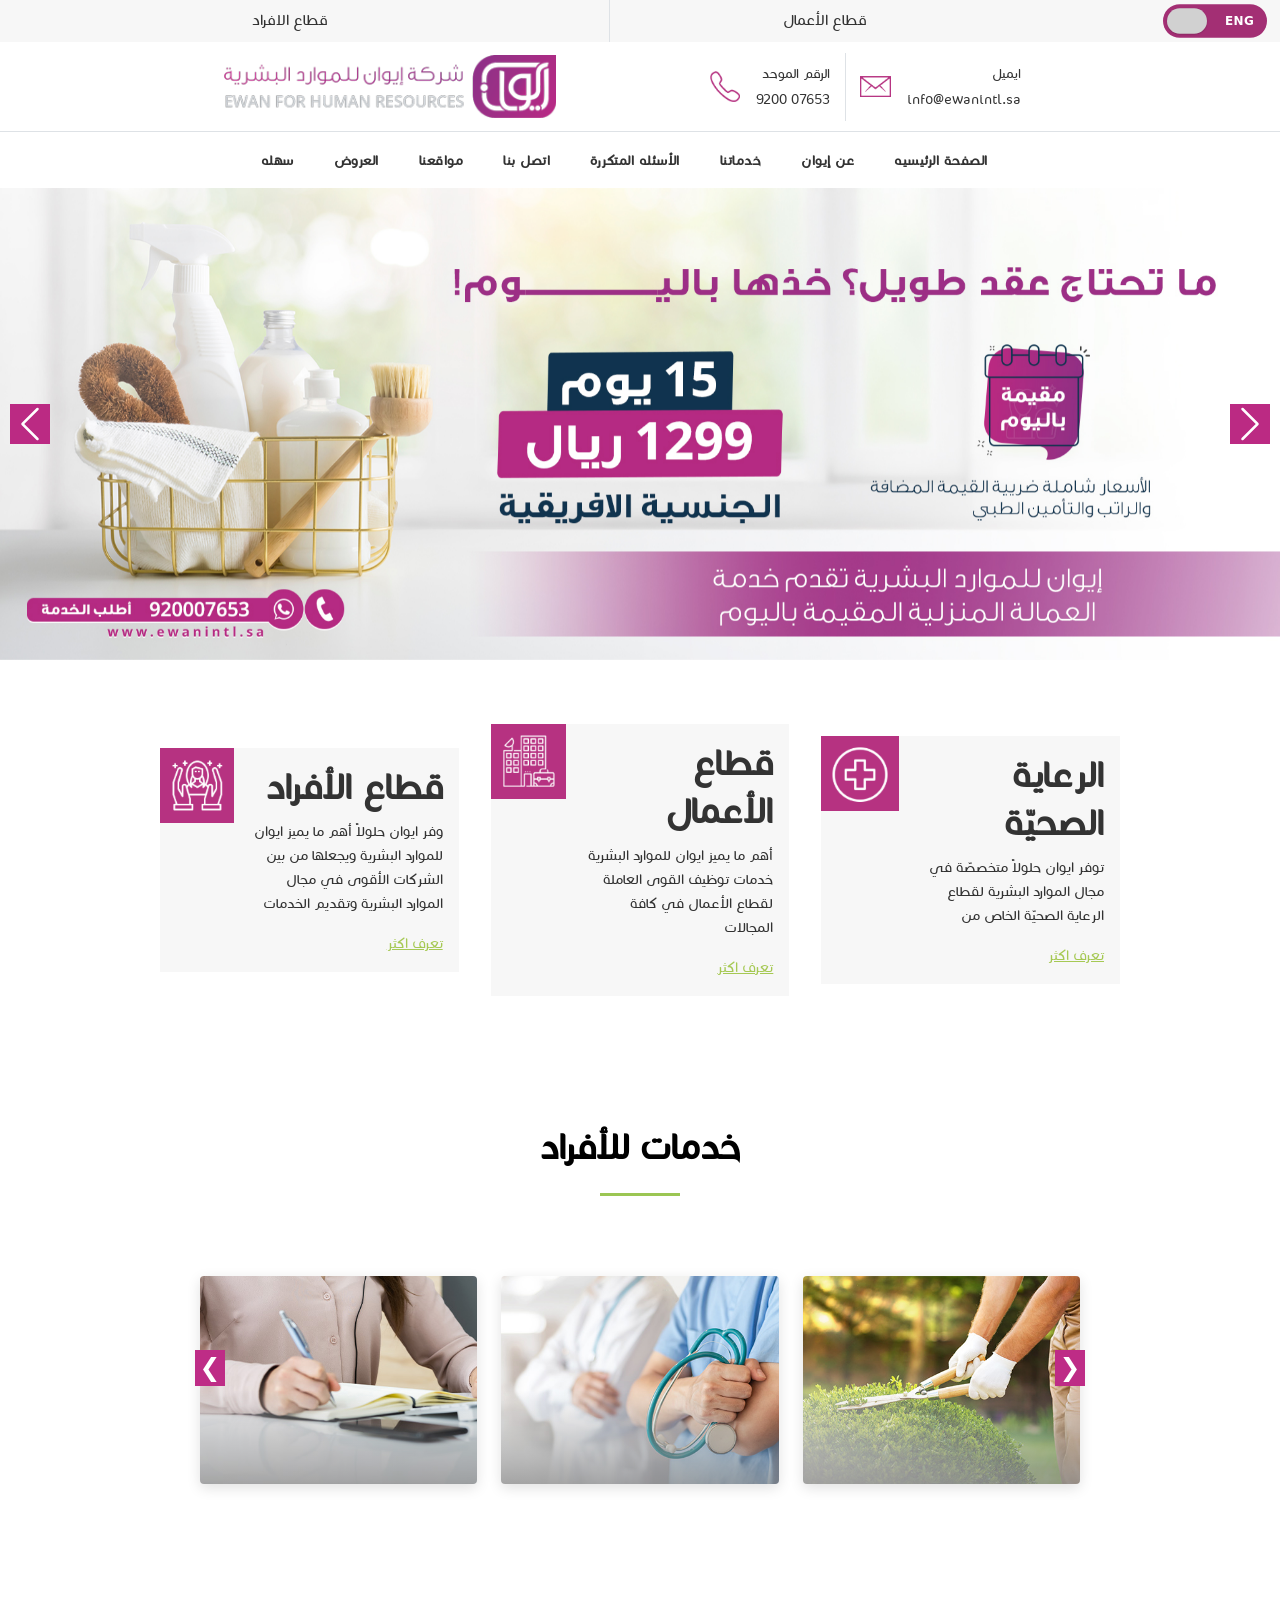
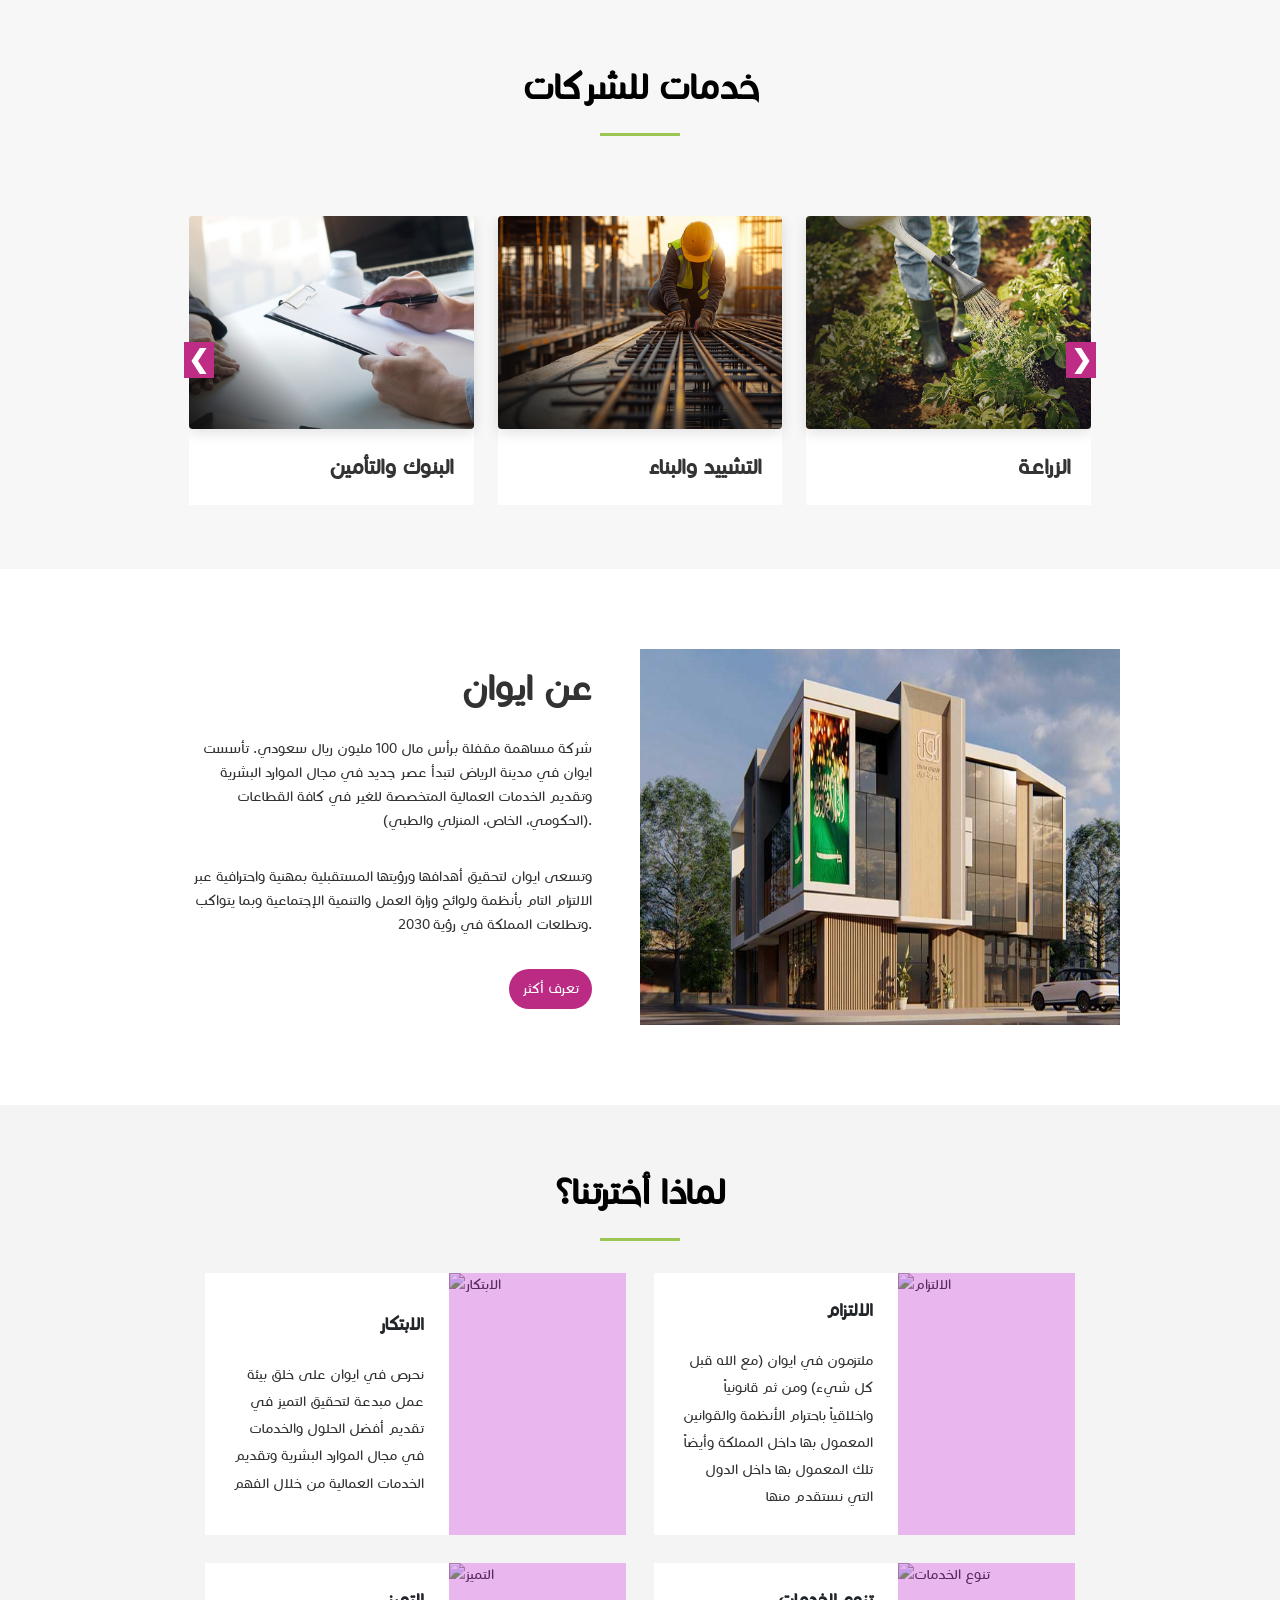
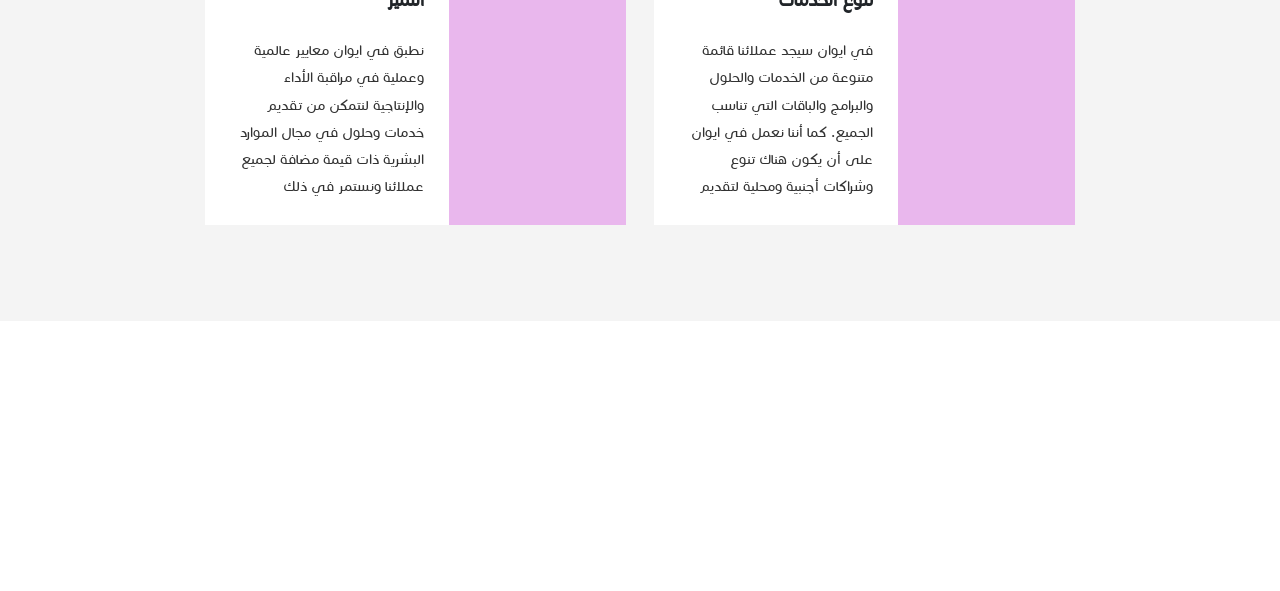
==== commit 4e6734e4: "fasel wa nwasel" ====
--- a/index.html
+++ b/index.html
@@ -345,149 +345,178 @@
       </section>
 
       <section class="section7">
-        <div class="bigbox2  container col-9">
+        <div class="bigbox2 container col-9">
           <div class="head1">
-          <h2>خدمات للشركات</h2>
-          <div class="title-line"></div>
-        </div>
-        <div class="gallery-box">
-          <button class="nav-arrow nav-prev">&#10095;</button>
-
-          <button class="nav-arrow nav-next">&#10094;</button>
-
-          <div class="gallery-scroll">
-            <div class="gallery-col">
-              <div class="gallery-item">
-                <img
-                  class="single-image"
-                  src="./photos/sec71.jpg"
-                  alt=""
-                />
-                <div class="overlay"></div>
-              </div>
-              <div class="image-title"> البنوك والتأمين</div>
-            </div>
-            <div class="gallery-col">
-              <div class="gallery-item">
-                <img
-                  class="single-image"
-                  src="./photos/sec72.jpg"
-                  alt=""
-                />
-                <div class="overlay"></div>
-              </div>
-              <div class="image-title">التشييد والبناء</div>
-            </div>
-            <div class="gallery-col">
-              <div class="gallery-item">
-                <img
-                  class="single-image"
-                  src="./photos/src73.jpg"
-                  alt=""
-                />
-                <div class="overlay"></div>
-              </div>
-              <div class="image-title">الزراعة</div>
-            </div>
-            <div class="gallery-col">
-              <div class="gallery-item">
-                <img
-                  class="single-image"
-                  src="./photos/sec74.jpg"
-                  alt=""
-                />
-                <div class="overlay"></div>
-              </div>
-              <div class="image-title">خدمات الأغذية و المطاعم</div>
-            </div>
-            <div class="gallery-col">
-              <div class="gallery-item">
-                <img
-                  class="single-image"
-                  src="./photos/sec75.jpg"
-                  alt=""
-                />
-                <div class="overlay"></div>
-              </div>
-              <div class="image-title">النقل و التخزين</div>
-            </div>
-            <div class="gallery-col">
-              <div class="gallery-item">
-                <img
-                  class="single-image"
-                  src="./photos/sec76.jpg"
-                  alt=""
-                />
-                <div class="overlay"></div>
-              </div>
-              <div class="image-title">الطاقة و الصناعة</div>
-            </div>
-            <div class="gallery-col">
-              <div class="gallery-item">
-                <img
-                  class="single-image"
-                  src="./photos/sec77.jpg"
-                  alt=""
-                />
-                <div class="overlay"></div>
-              </div>
-              <div class="image-title">الترفيه</div>
-            </div>
-            <div class="gallery-col">
-              <div class="gallery-item">
-                <img
-                  class="single-image"
-                  src="./photos/sec78.jpg"
-                  alt=""
-                />
-                <div class="overlay"></div>
-              </div>
-              <div class="image-title">التجارة</div>
-            </div>
-          </div>
-        </div>
+            <h2>خدمات للشركات</h2>
+            <div class="title-line"></div>
+          </div>
+          <div class="gallery-box">
+            <button class="nav-arrow nav-prev">&#10095;</button>
+
+            <button class="nav-arrow nav-next">&#10094;</button>
+
+            <div class="gallery-scroll">
+              <div class="gallery-col">
+                <div class="gallery-item">
+                  <img class="single-image" src="./photos/sec71.jpg" alt="" />
+                  <div class="overlay"></div>
+                </div>
+                <div class="image-title">البنوك والتأمين</div>
+              </div>
+              <div class="gallery-col">
+                <div class="gallery-item">
+                  <img class="single-image" src="./photos/sec72.jpg" alt="" />
+                  <div class="overlay"></div>
+                </div>
+                <div class="image-title">التشييد والبناء</div>
+              </div>
+              <div class="gallery-col">
+                <div class="gallery-item">
+                  <img class="single-image" src="./photos/src73.jpg" alt="" />
+                  <div class="overlay"></div>
+                </div>
+                <div class="image-title">الزراعة</div>
+              </div>
+              <div class="gallery-col">
+                <div class="gallery-item">
+                  <img class="single-image" src="./photos/sec74.jpg" alt="" />
+                  <div class="overlay"></div>
+                </div>
+                <div class="image-title">خدمات الأغذية و المطاعم</div>
+              </div>
+              <div class="gallery-col">
+                <div class="gallery-item">
+                  <img class="single-image" src="./photos/sec75.jpg" alt="" />
+                  <div class="overlay"></div>
+                </div>
+                <div class="image-title">النقل و التخزين</div>
+              </div>
+              <div class="gallery-col">
+                <div class="gallery-item">
+                  <img class="single-image" src="./photos/sec76.jpg" alt="" />
+                  <div class="overlay"></div>
+                </div>
+                <div class="image-title">الطاقة و الصناعة</div>
+              </div>
+              <div class="gallery-col">
+                <div class="gallery-item">
+                  <img class="single-image" src="./photos/sec77.jpg" alt="" />
+                  <div class="overlay"></div>
+                </div>
+                <div class="image-title">الترفيه</div>
+              </div>
+              <div class="gallery-col">
+                <div class="gallery-item">
+                  <img class="single-image" src="./photos/sec78.jpg" alt="" />
+                  <div class="overlay"></div>
+                </div>
+                <div class="image-title">التجارة</div>
+              </div>
+            </div>
+          </div>
         </div>
       </section>
 
       <section class="section8 container col-9">
         <div class="part3">
           <h2>عن ايوان</h2>
-          <p class="p1">شركة مساهمة مقفلة برأس مال 100 مليون ريال سعودي. تأسست ايوان في مدينة الرياض لتبدأ عصر جديد في مجال الموارد البشرية وتقديم الخدمات العمالية المتخصصة للغير في كافة القطاعات (الحكومي، الخاص، المنزلي والطبي).</p>
-          <p class="p2">وتسعى ايوان لتحقيق أهدافها ورؤيتها المستقبلية بمهنية واحترافية عبر الالتزام التام بأنظمة ولوائح وزارة العمل والتنمية الإجتماعية وبما يتواكب وتطلعات المملكة في رؤية 2030.</p>
+          <p class="p1">
+            شركة مساهمة مقفلة برأس مال 100 مليون ريال سعودي. تأسست ايوان في
+            مدينة الرياض لتبدأ عصر جديد في مجال الموارد البشرية وتقديم الخدمات
+            العمالية المتخصصة للغير في كافة القطاعات (الحكومي، الخاص، المنزلي
+            والطبي).
+          </p>
+          <p class="p2">
+            وتسعى ايوان لتحقيق أهدافها ورؤيتها المستقبلية بمهنية واحترافية عبر
+            الالتزام التام بأنظمة ولوائح وزارة العمل والتنمية الإجتماعية وبما
+            يتواكب وتطلعات المملكة في رؤية 2030.
+          </p>
           <button>تعرف أكثر</button>
         </div>
-        <img src="./photos/about_ewan.jpg" alt="">
-        </section>
-
-      <section class="section9 container col-9">
-        <div class="bigbox3 bg-primary d-flex row">
-          <div class="babybox2 col-5  bg-danger">
+        <img src="./photos/about_ewan.jpg" alt="" />
+      </section>
+
+      <section class="section9">
+        <div class="head1">
+          <h2>لماذا أخترتنا؟</h2>
+          <div class="title-line"></div>
+        </div>
+
+        <div class="bigbox3 col-9">
+          <!-- الابتكار -->
+          <div class="babybox2">
             <div class="part4">
-              <h4></h4>
-              <p></p>
-            </div>
-            <img src="" alt="">
-          </div>
-          <div class="babybox2 col-5  bg-danger">
+              <h3>الابتكار</h3>
+              <p>
+                نحرص في ايوان على خلق بيئة عمل مبدعة لتحقيق التميز في تقديم أفضل
+                الحلول والخدمات في مجال الموارد البشرية وتقديم الخدمات العمالية
+                من خلال الفهم
+              </p>
+            </div>
+
+            <div class="imagesPart">
+              <img
+                src="https://ewanintl.sa/assets/images/whycooseus/innovation.jpg"
+                alt="الابتكار"
+              />
+            </div>
+          </div>
+
+          <!-- الالتزام -->
+          <div class="babybox2">
             <div class="part4">
-              <h4></h4>
-              <p></p>
-            </div>
-            <img src="" alt="">
-          </div>
-          <div class="babybox2 col-5  bg-danger">
+              <h3>الالتزام</h3>
+              <p>
+                ملتزمون في ايوان (مع الله قبل كل شيء) ومن ثم قانونياً واخلاقياً
+                باحترام الأنظمة والقوانين المعمول بها داخل المملكة وأيضاً تلك
+                المعمول بها داخل الدول التي نستقدم منها
+              </p>
+            </div>
+
+            <div class="imagesPart">
+              <img
+                src="https://ewanintl.sa/assets/images/whycooseus/compliance.jpg"
+                alt="الالتزام"
+              />
+            </div>
+          </div>
+
+          <!-- التميز -->
+          <div class="babybox2">
             <div class="part4">
-              <h4></h4>
-              <p></p>
-            </div>
-            <img src="" alt="">
-          </div>
-          <div class="babybox2 col-5  bg-danger">
+              <h3>التميز</h3>
+              <p>
+                نطبق في ايوان معايير عالمية وعملية في مراقبة الأداء والإنتاجية
+                لنتمكن من تقديم خدمات وحلول في مجال الموارد البشرية ذات قيمة
+                مضافة لجميع عملائنا ونستمر في ذلك
+              </p>
+            </div>
+
+            <div class="imagesPart">
+              <img
+                src="https://ewanintl.sa/assets/images/whycooseus/performance.jpg"
+                alt="التميز"
+              />
+            </div>
+          </div>
+
+          <!-- تنوع الخدمات -->
+          <div class="babybox2">
             <div class="part4">
-              <h4></h4>
-              <p></p>
-            </div>
-            <img src="" alt="">
+              <h3>تنوع الخدمات</h3>
+              <p>
+                في ايوان سيجد عملائنا قائمة متنوعة من الخدمات والحلول والبرامج
+                والباقات التي تناسب الجميع. كما أننا نعمل في ايوان على أن يكون
+                هناك تنوع وشراكات أجنبية ومحلية لتقديم
+              </p>
+            </div>
+
+            <div class="imagesPart">
+              <img
+                src="https://ewanintl.sa/assets/images/whycooseus/diversity.jpg"
+                alt="تنوع الخدمات"
+              />
+            </div>
           </div>
         </div>
       </section>
--- a/index.css
+++ b/index.css
@@ -754,7 +754,7 @@
       button {
         width: 20%;
         height: 40px;
-        background-color: #BB2A83;
+        background-color: #bb2a83;
         color: #fff;
         border-radius: 20px;
         border: 0;
@@ -768,30 +768,128 @@
     }
   }
 
-  .section9{
-    height: 150vh;
-    .bigbox3{
-      display: flex;
-      justify-content: center;
-      gap: 30px;
-      padding: 3rem 0;
-      /* height: 65vh; */
-      .babybox2{
-        display: flex;
-        .part4{
-          h4{
-
+  .section9 {
+    background-color: #f4f4f4;
+    display: flex;
+    flex-direction: column;
+    align-items: center;
+    padding: 4rem 0;
+    font-family: "cocon";
+
+    .head1 {
+      display: flex;
+      flex-direction: column;
+      gap: 8px;
+
+      h2 {
+        text-align: center;
+        font-family: "cocon";
+        font-weight: 800;
+        font-size: 40px;
+        color: #000000;
+      }
+
+      .title-line {
+        width: 80px;
+        height: 3px;
+        background-color: #9bc653;
+        margin: 5px auto 0;
+      }
+    }
+
+    .bigbox3 {
+      display: grid;
+      grid-template-columns: repeat(2, 1fr);
+      gap: 28px;
+      width: 68%;
+      max-width: 1200px;
+      padding: 2rem 0;
+
+      .babybox2 {
+        display: flex;
+        flex-direction: row;
+        background-color: #fff;
+        padding: 0;
+        min-height: 220px;
+        overflow: hidden;
+
+        .part4 {
+          width: 58%;
+          display: flex;
+          flex-direction: column;
+          justify-content: center;
+          gap: 25px;
+          padding: 25px;
+
+          /* مطلوبين عشان الحركة تشتغل */
+          position: relative;
+          overflow: hidden;
+          z-index: 1;
+
+          /* طبقة اللون اللي بتتحرك */
+          &::before {
+            content: "";
+            position: absolute;
+            top: 0;
+            left: 0;
+            width: 0%;
+            height: 100%;
+            background: #9b1fa0;
+            z-index: 0;
+            transition: width 1s ease;
           }
-          p{
-
+
+          &:hover::before {
+            width: 100%;
           }
-        }
-        img{
-
-        }
-      }
-    }
-    
+
+          h3 {
+            text-align: right;
+            font-size: 20px;
+            font-weight: 700;
+            margin: 0;
+            position: relative;
+            z-index: 2;
+          }
+
+          p {
+            text-align: right;
+            color: #323232;
+            font-size: 16px;
+            font-weight: 400;
+            line-height: 1.7;
+            margin: 0;
+            position: relative;
+            z-index: 2;
+          }
+        }
+
+        .imagesPart {
+          width: 42%;
+          position: relative;
+          overflow: hidden;
+
+          img {
+            width: 100%;
+            height: 100%;
+            object-fit: cover;
+            display: block;
+          }
+
+          &::after {
+            content: "";
+            position: absolute;
+            inset: 0;
+            background-color: rgba(193, 49, 203, 0.35);
+            pointer-events: none;
+          }
+        }
+      }
+    }
+  }
+
+  .section10 {
+    height: 30vh;
   }
 }
 
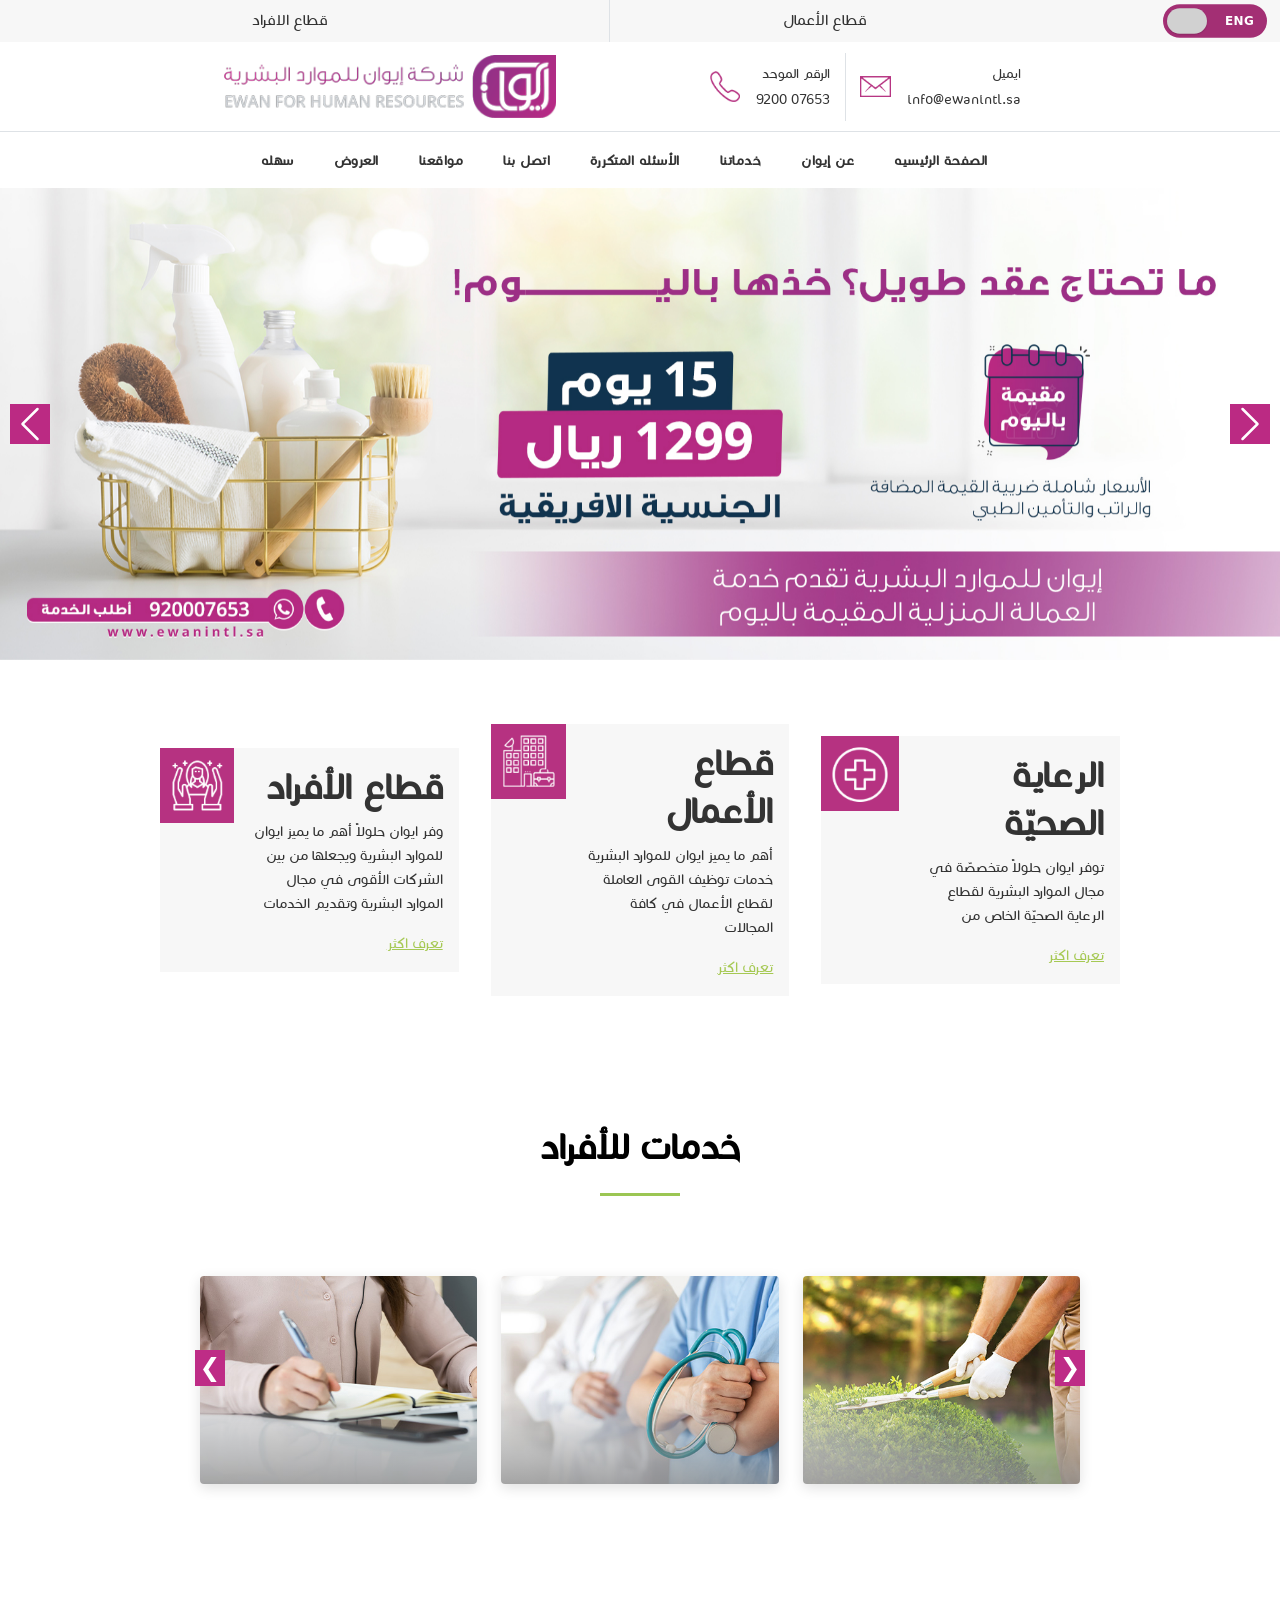
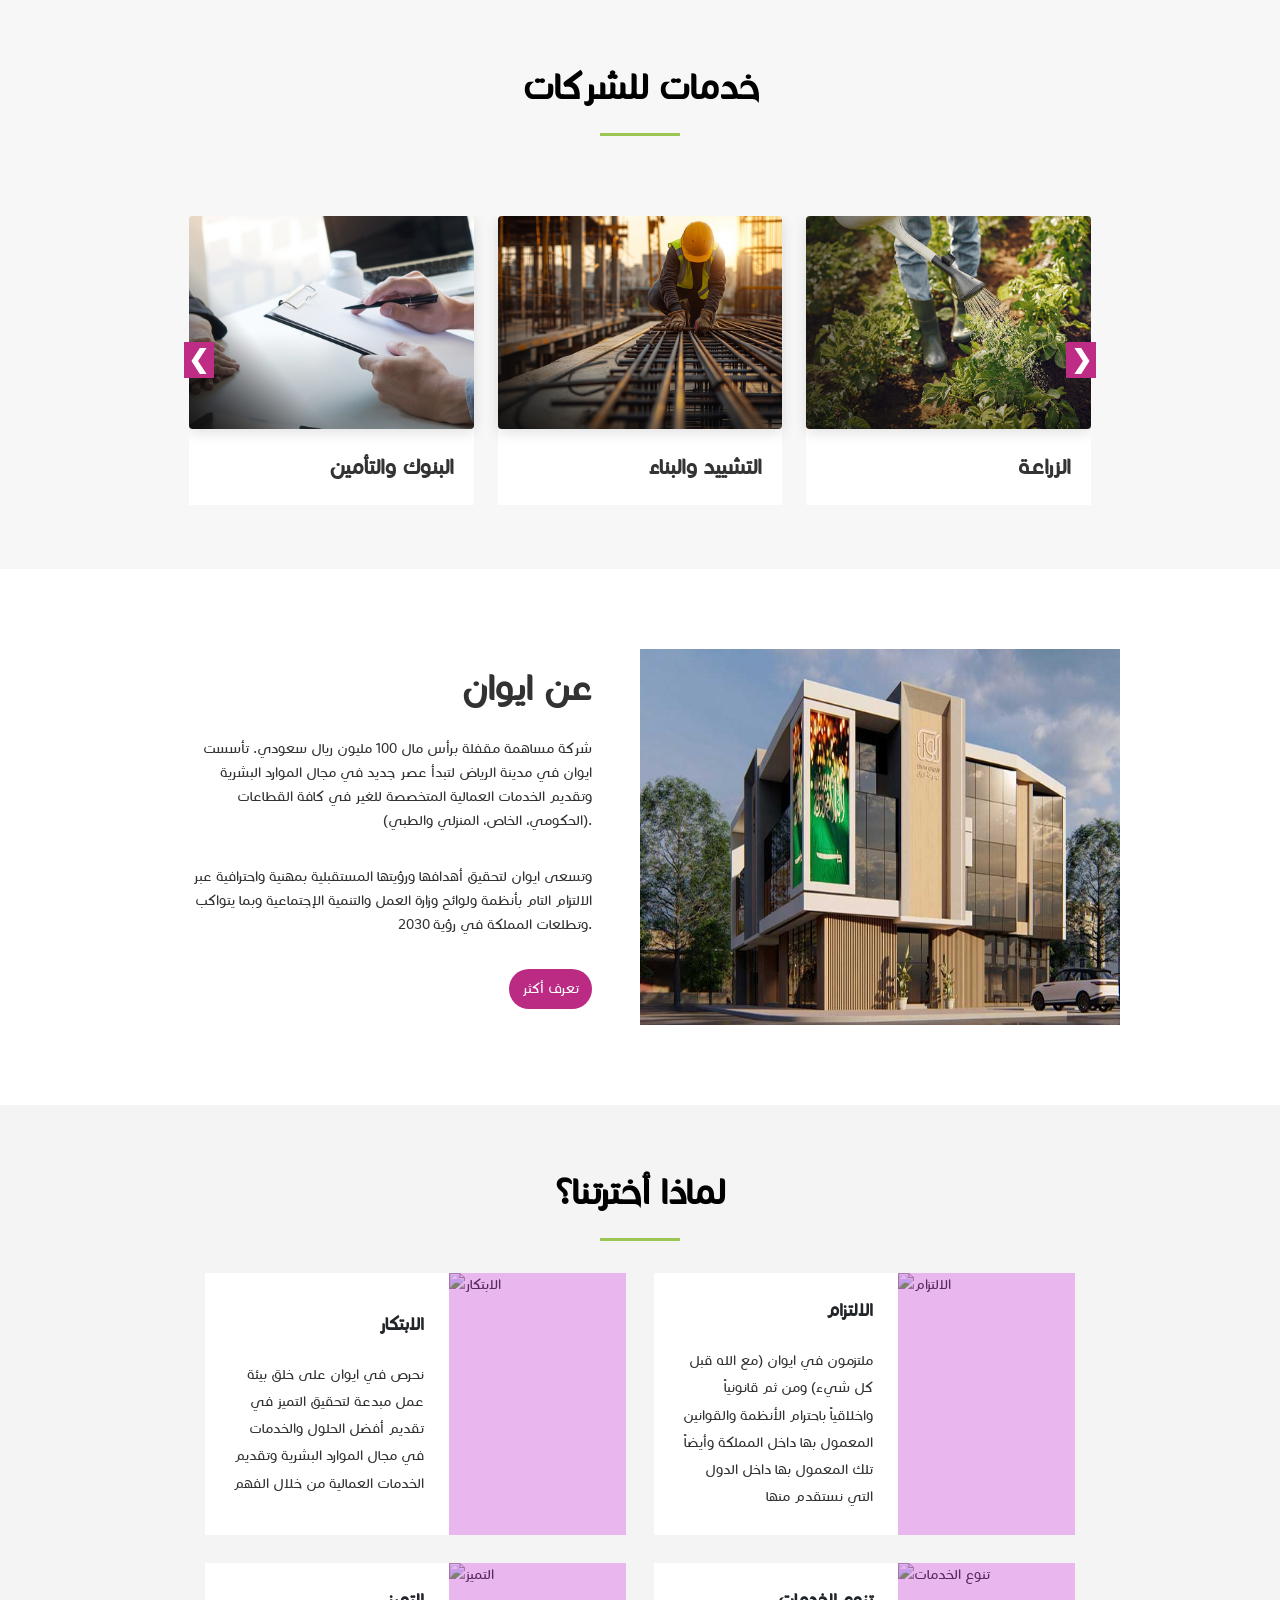
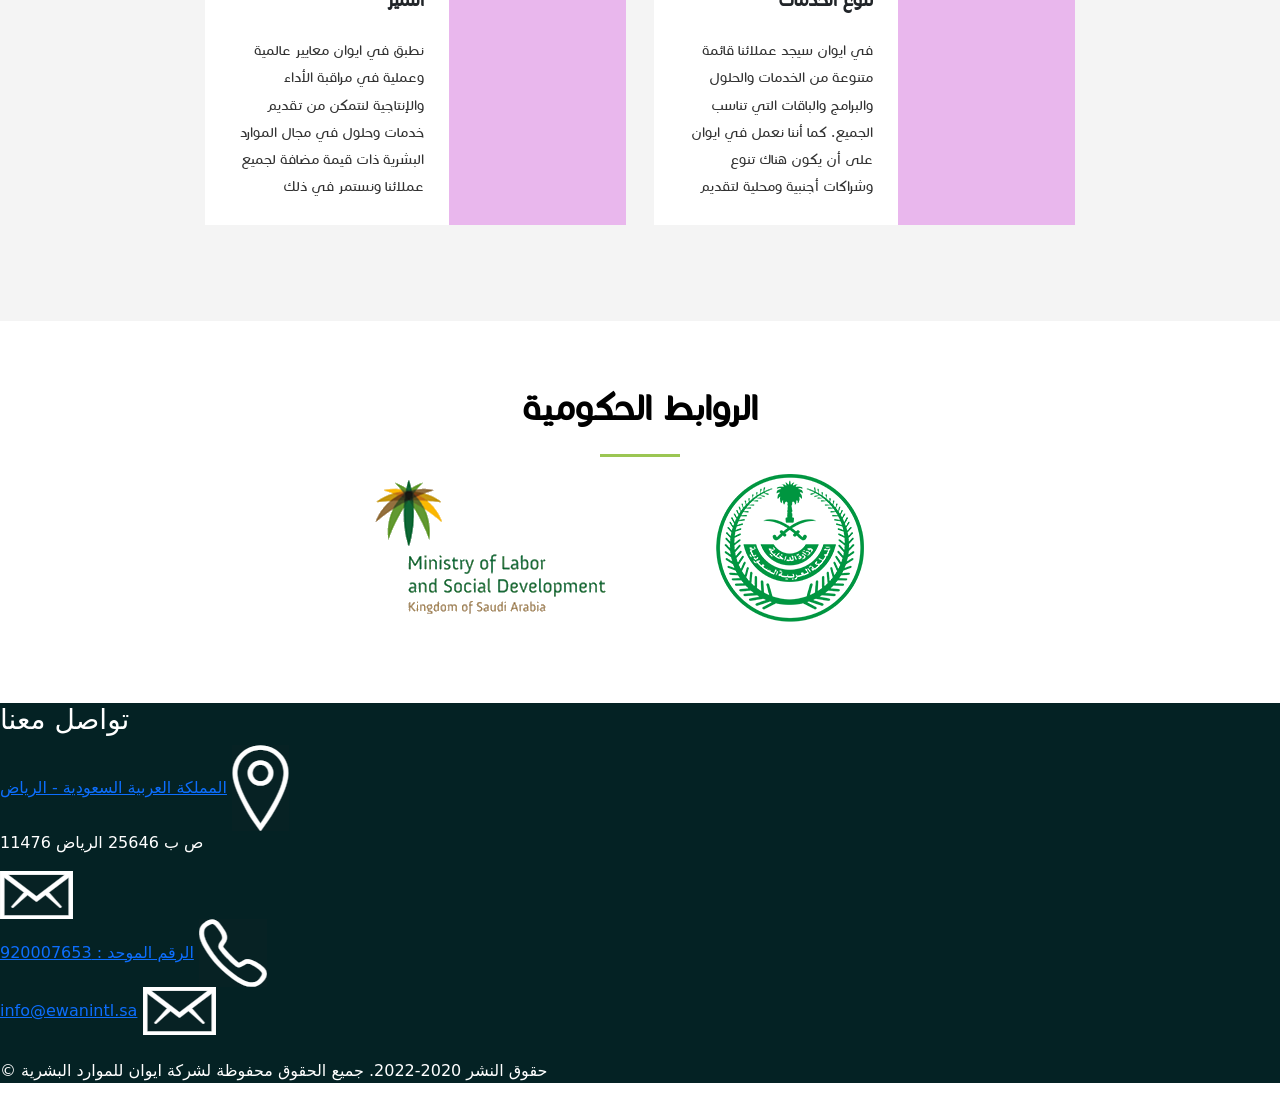
==== commit 3b8002fa: "enho alfrar" ====
--- a/index.html
+++ b/index.html
@@ -521,11 +521,63 @@
         </div>
       </section>
 
-      <section class="section10"></section>
+      <section class="section10">
+        <div class="head1">
+          <h2>الروابط الحكومية</h2>
+          <div class="title-line"></div>
+        </div>
+        <div class="twoImages">
+          <img src="./photos/ministry_labors.png" alt="">
+          <img src="./photos/ministry_interior.png" alt="">
+        </div>
+      </section>
+
     </main>
 
     <footer>
-      <section class="section11"></section>
+      <section class="section11">
+        <div class="bigbox4">
+          <div class="part5">
+            <h3>تواصل معنا</h3>
+            <div>
+              <a href="https://www.google.com/maps/place/%D8%B4%D8%B1%D9%83%D8%A9+%D8%A7%D9%8A%D9%88%D8%A7%D9%86+%D9%84%D9%84%D9%85%D9%88%D8%A7%D8%B1%D8%AF+%D8%A7%D9%84%D8%A8%D8%B4%D8%B1%D9%8A%D8%A9%E2%80%AD/@24.762074,46.652087,2026m/data=!3m1!1e3!4m6!3m5!1s0x3e2ee37b5a9d5399:0xb2976a5314098400!8m2!3d24.7620739!4d46.6520865!16s%2Fg%2F11q7zv50vx?entry=ttu&g_ep=EgoyMDI2MDgxMi4wIKXMDSoASAFQAw%3D%3D"> المملكة العربية السعودية - الرياض</a>
+              <img src="./photos/location.png" alt="">
+            </div>
+            <div>
+              <p> ص ب 25646 الرياض 11476</p>
+              <img src="./photos/email.png" alt="">
+            </div>
+            <div>
+              <a href="tel:+966920007653"> الرقم الموحد : 920007653</a>
+              <img src="./photos/phone.png" alt="">
+            </div>
+            <div>
+              <a href="mailto:info@ewanintl.sa">info@ewanintl.sa</a>
+              <img src="./photos/email.png" alt="">
+            </div>
+            <div>
+              <a href=""><img src="" alt=""></a>
+              <a href=""><img src="" alt=""></a>
+              <a href=""><img src="" alt=""></a>
+              <a href=""><img src="" alt=""></a>
+              <a href=""><img src="" alt=""></a>
+            </div>
+            <p>© حقوق النشر 2020-2022. جميع الحقوق محفوظة لشركة ايوان للموارد البشرية</p>
+          </div>
+          <div class="part6">
+            <h3></h3>
+           
+          </div>
+          <div class="part7">
+            <h3></h3>
+           
+          </div>
+        </div>
+      </section>
+
+      <!-- <div id="xenioo-chat-widget" class="xenioo-chat-widget" style="opacity: 1;">
+        <div id="xenioo-chat-widget-button" class="xenioo-chat-widget-button" alt="Chatbot شركة ايوان للموارد البشرية button" style="background-color: rgb(176, 43, 132); color: rgb(255, 255, 255); background-image: url(&quot;https://app.xenioo.com/api/assets/202f8986-b01b-4821-bfc9-7e4076f03b09_1320c42a-400f-45c7-af4d-79e86488a7ab.jpg&quot;); background-size: cover;">
+        </div><div id="xenioo-chat-widget-counter" class="xenioo-chat-widget-counter" alt="Chatbot messages counter" style="opacity: 1;">3</div></div> -->
     </footer>
 
     <script src="https://cdn.jsdelivr.net/npm/bootstrap@5.3.0/dist/js/bootstrap.bundle.min.js"></script>
--- a/index.css
+++ b/index.css
@@ -889,9 +889,54 @@
   }
 
   .section10 {
-    height: 30vh;
+    display: flex;
+    flex-direction: column;
+    align-items: center;
+    padding: 4rem 0;
+    font-family: "cocon";
+
+    .head1 {
+      display: flex;
+      flex-direction: column;
+      gap: 8px;
+
+      h2 {
+        text-align: center;
+        font-family: "cocon";
+        font-weight: 800;
+        font-size: 40px;
+        color: #000000;
+      }
+
+      .title-line {
+        width: 80px;
+        height: 3px;
+        background-color: #9bc653;
+        margin: 5px auto 0;
+      }
+    }
+
+    .twoImages{
+      display: flex;
+      padding: 1rem;
+
+      img{
+        width: 50%;
+      }
+    }
+
   }
 }
 
 footer {
+
+  .section11{
+    background-color: #042224;
+        color: white;
+        font-size: 16px;
+    font-weight: 400;
+
+  }
+
 }
+
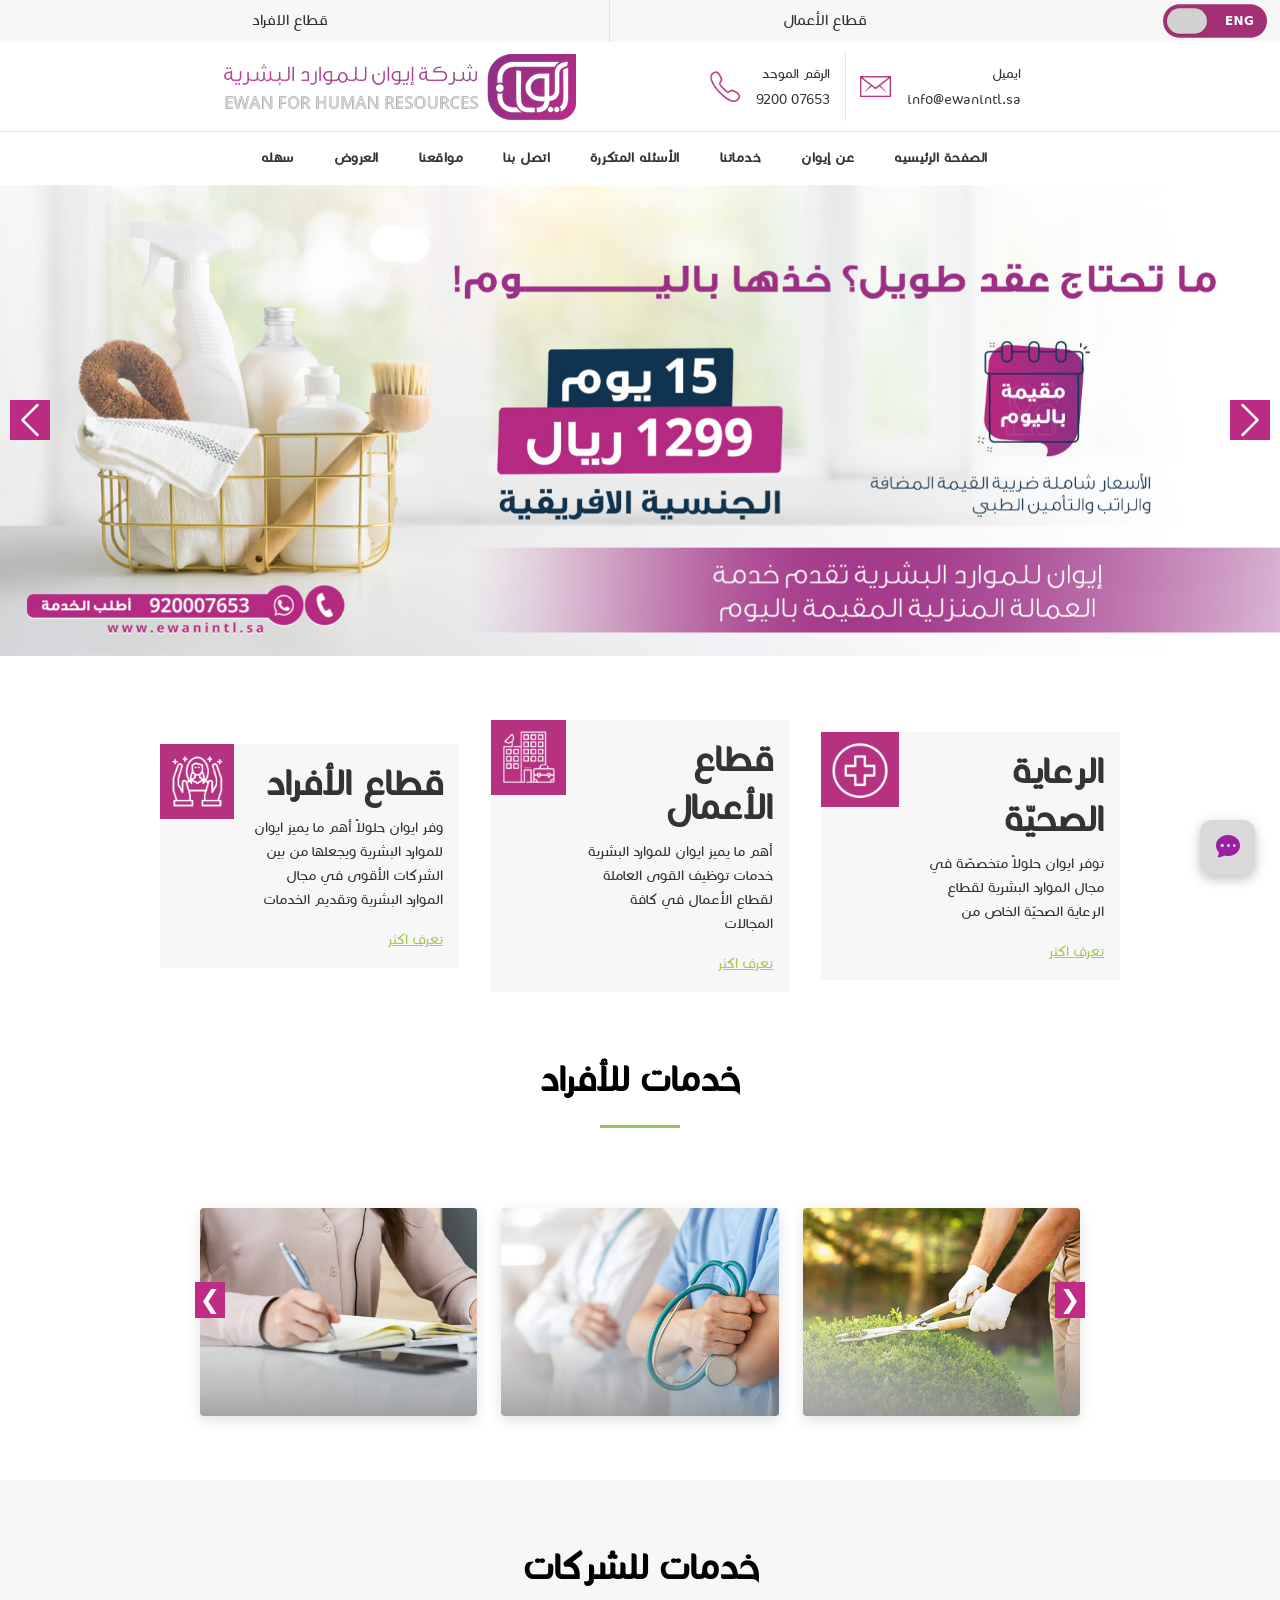
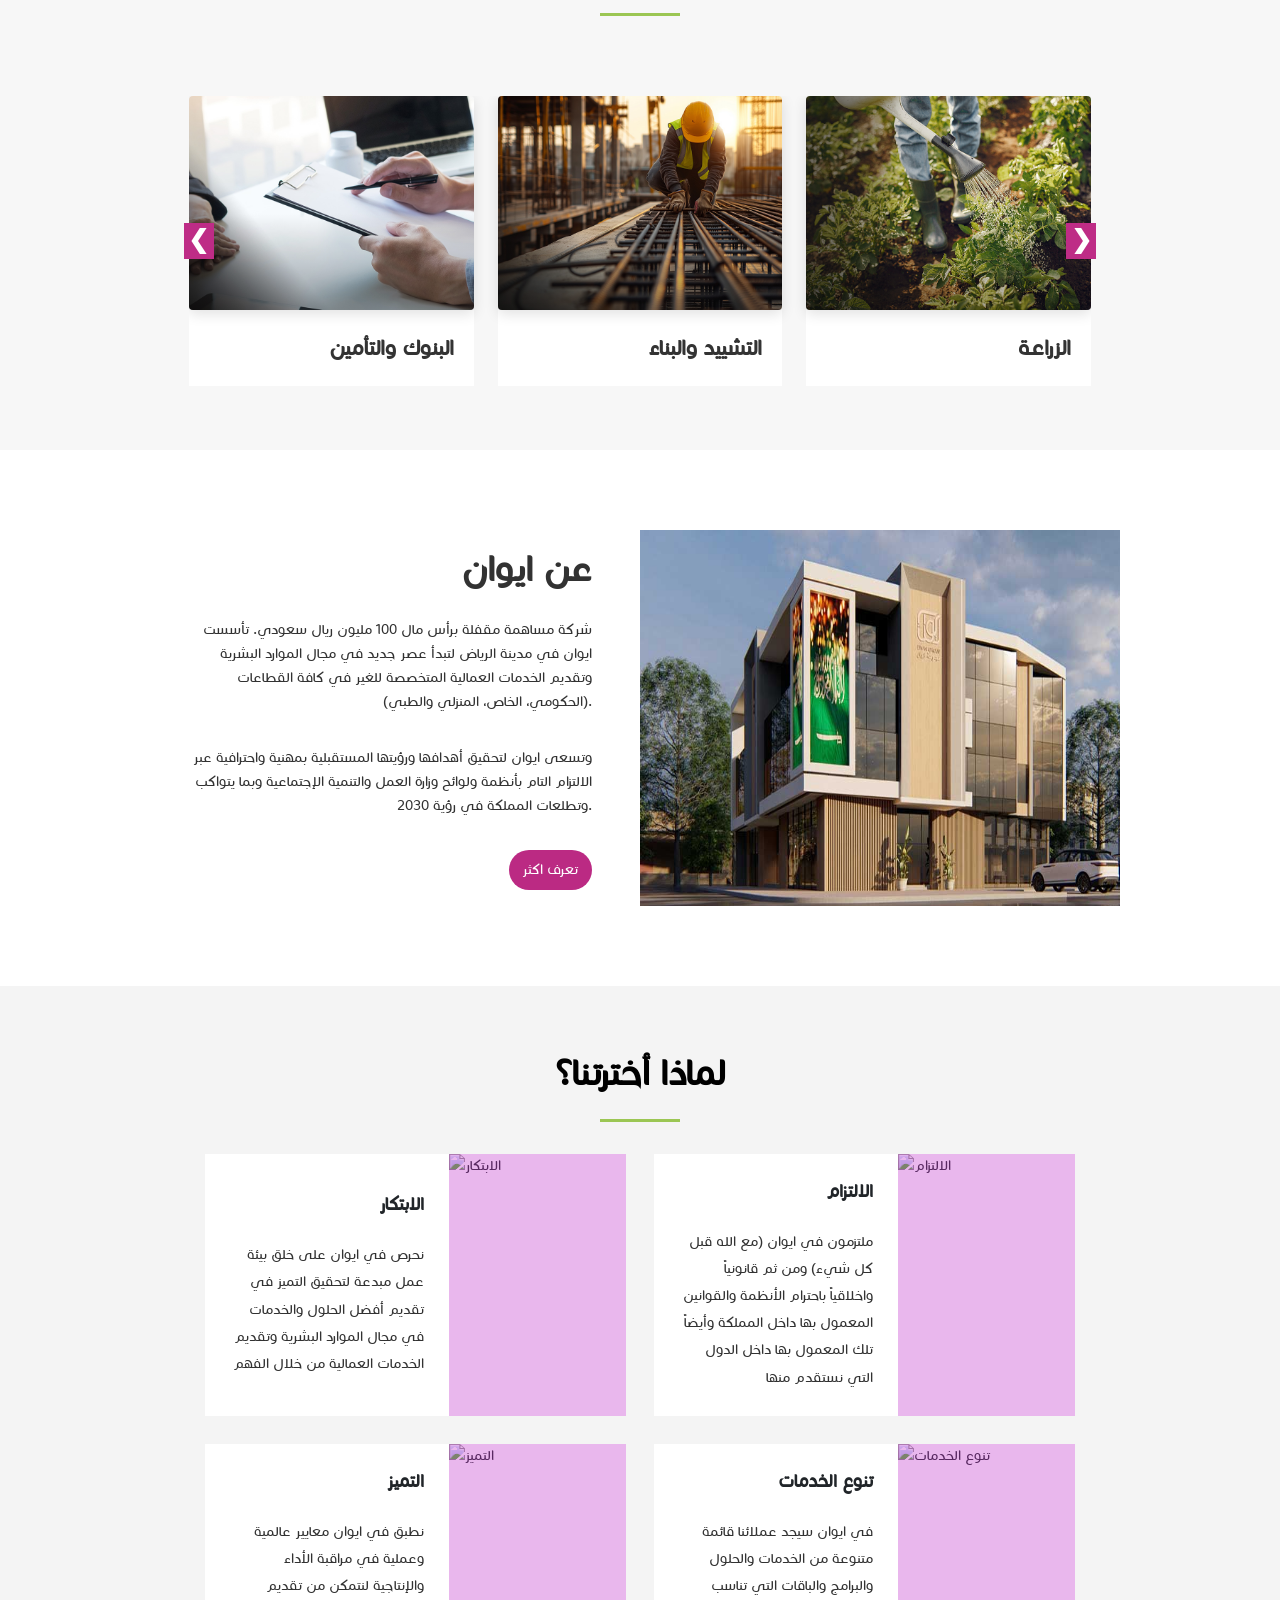
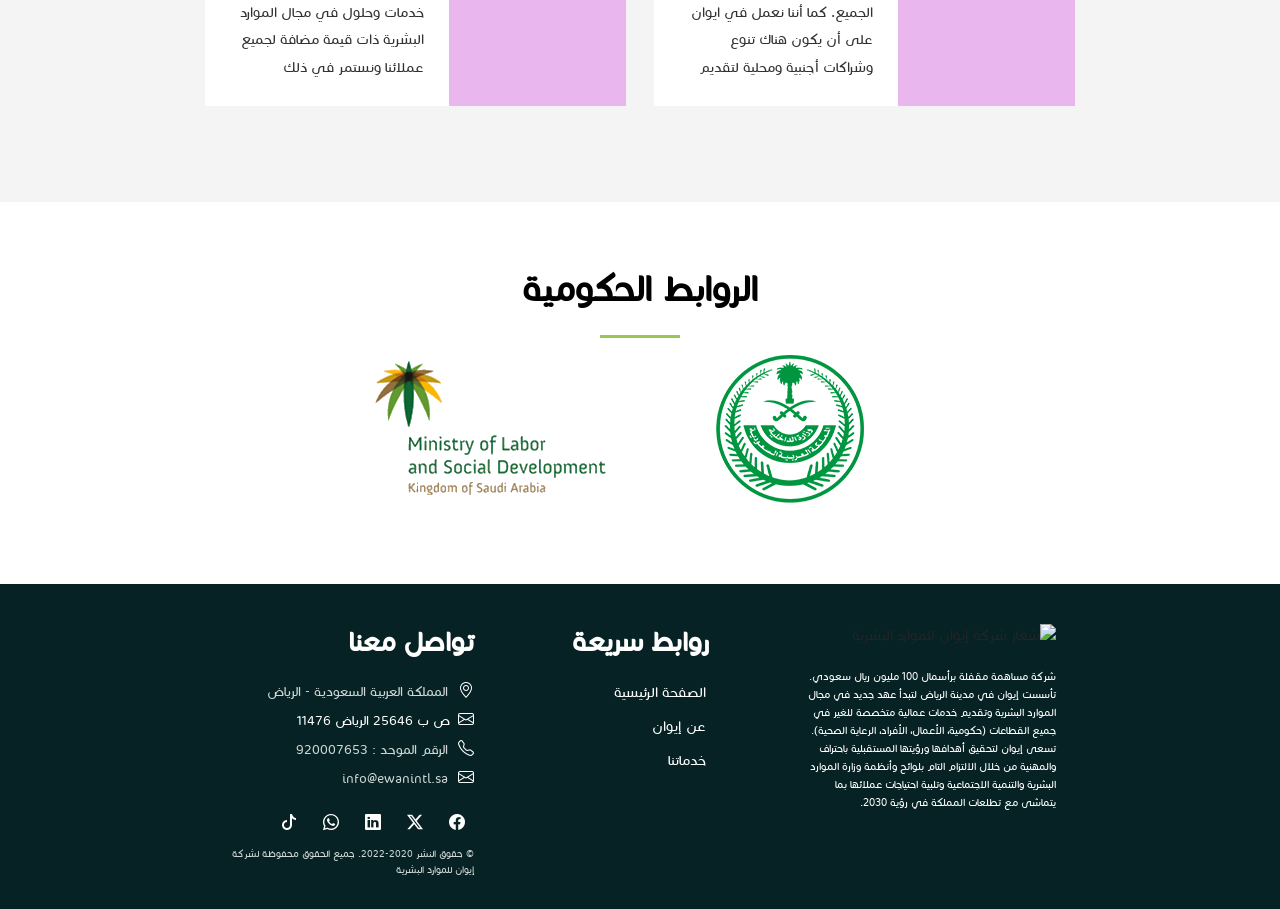
==== commit aa8e6ed4: "almost done" ====
--- a/index.html
+++ b/index.html
@@ -1,8 +1,12 @@
 <!doctype html>
-<html lang="en">
+<html lang="ar">
   <head>
     <meta charset="UTF-8" />
     <meta name="viewport" content="width=device-width, initial-scale=1.0" />
+    <meta
+      name="description"
+      content="إيوان للموارد البشرية تقدم حلولاً متكاملة وموثوقة في مجال الموارد البشرية بالمملكة العربية السعودية، تشمل خدمات الأفراد وقطاع الأعمال والرعاية الصحية والاستقدام ونقل الخدمات، بخبرة وجودة تلبي احتياجات عملائنا."
+    />
     <title>ايوان للموارد البشريه | الرئيسيه</title>
     <link rel="stylesheet" href="./index.css" />
     <link
@@ -10,6 +14,10 @@
       rel="stylesheet"
       integrity="sha384-QWTKZyjpPEjISv5WaRU9OFeRpok6YctnYmDr5pNlyT2bRjXh0JMhjY6hW+ALEwIH"
       crossorigin="anonymous"
+    />
+    <link
+      rel="stylesheet"
+      href="https://cdn.jsdelivr.net/npm/bootstrap-icons@1.11.3/font/bootstrap-icons.css"
     />
   </head>
   <body>
@@ -32,17 +40,30 @@
       </section>
 
       <section class="section2 border-bottom border-1">
-        <img class="img1" src="./photos/ewan_logo_new.png" alt="Ewan logo" />
+        <a href="./index.html"
+          ><img
+            class="img1"
+            src="./photos/ewan_logo_new.png"
+            alt="شعار شركة إيوان للموارد البشرية"
+        /></a>
         <div class="contentPart1">
           <div class="part1">
-            <img class="icon1" src="./photos/phoneicon.png" alt="email icon" />
+            <img
+              class="icon1"
+              src="./photos/phoneicon.png"
+              alt="أيقونة الهاتف"
+            />
             <div class="CTA1">
               <p>الرقم الموحد</p>
               <a href="tel:+966920007653">9200 07653</a>
             </div>
           </div>
           <div class="part2 border-start border-1">
-            <img class="icon2" src="./photos/emailicon.png" alt="phone logo" />
+            <img
+              class="icon2"
+              src="./photos/emailicon.png"
+              alt="أيقونة البريد الإلكتروني"
+            />
             <div class="CTA1">
               <p>ايميل</p>
               <a href="mailto:info@ewanintl.sa">info@ewanintl.sa</a>
@@ -50,44 +71,49 @@
           </div>
         </div>
       </section>
-
-      <section class="section3">
-        <nav>
-          <ul>
-            <li><a class="liLinks" href="">سهله</a></li>
-            <li><a class="liLinks" href="">العروض</a></li>
-            <li><a class="liLinks" href="">مواقعنا</a></li>
-            <li><a class="liLinks" href="">اتصل بنا</a></li>
-            <li><a class="liLinks" href="">الأسئله المتكررة</a></li>
-
-            <!-- ===== خدماتنا - فيها dropdown ===== -->
-            <li>
-              <a class="liLinks" href="">خدماتنا</a>
-              <ul class="dropDownMenu">
-                <li><a class="dropDownLink" href="">قطاع الأفراد</a></li>
-                <li><a class="dropDownLink" href="">قطاع الأعمال</a></li>
-                <li><a class="dropDownLink" href="">الرعاية الصحّية</a></li>
-                <li>
-                  <a class="dropDownLink" href=""
-                    >التوسط (الاستقدام) ونقل الكفالة</a
-                  >
-                </li>
-              </ul>
-            </li>
-
-            <!-- ===== عن إيوان - فيها dropdown ===== -->
-            <li class="branched">
-              <a class="liLinks" href="">عن إيوان</a>
-              <ul class="dropDownMenu">
-                <li><a class="dropDownLink" href="">عن الشركة</a></li>
-              </ul>
-            </li>
-
-            <li><a class="liLinks" href="">الصفحة الرئيسيه</a></li>
-          </ul>
-        </nav>
-      </section>
     </header>
+
+    <section class="section3">
+      <img
+        class="mobileImg"
+        src="./photos/icona.png"
+        alt="أيقونة قائمة التنقل"
+      />
+      <nav>
+        <ul class="mb-0">
+          <li><a class="liLinks" href="">سهله</a></li>
+          <li><a class="liLinks" href="">العروض</a></li>
+          <li><a class="liLinks" href="">مواقعنا</a></li>
+          <li><a class="liLinks" href="">اتصل بنا</a></li>
+          <li><a class="liLinks" href="">الأسئله المتكررة</a></li>
+
+          <!-- ===== خدماتنا - فيها dropdown ===== -->
+          <li>
+            <a class="liLinks" href="">خدماتنا</a>
+            <ul class="dropDownMenu">
+              <li><a class="dropDownLink" href="">قطاع الأفراد</a></li>
+              <li><a class="dropDownLink" href="">قطاع الأعمال</a></li>
+              <li><a class="dropDownLink" href="">الرعاية الصحّية</a></li>
+              <li>
+                <a class="dropDownLink" href=""
+                  >التوسط (الاستقدام) ونقل الكفالة</a
+                >
+              </li>
+            </ul>
+          </li>
+
+          <!-- ===== عن إيوان - فيها dropdown ===== -->
+          <li class="branched">
+            <a class="liLinks" href="">عن إيوان</a>
+            <ul class="dropDownMenu">
+              <li><a class="dropDownLink" href="">عن الشركة</a></li>
+            </ul>
+          </li>
+
+          <li><a class="liLinks" href="">الصفحة الرئيسيه</a></li>
+        </ul>
+      </nav>
+    </section>
 
     <main>
       <section class="section4">
@@ -103,7 +129,7 @@
                 <img
                   src="./photos/349-Ewan-Daily-Service-April-Africa-15days.jpg"
                   class="d-block w-100"
-                  alt="..."
+                  alt="عرض خدمة إيوان اليومية لأفريقيا لمدة 15 يومًا"
                 />
               </a>
             </div>
@@ -113,7 +139,7 @@
                 <img
                   src="./photos/drivers.jpg"
                   class="d-block w-100"
-                  alt="..."
+                  alt="عرض السائقين من إيوان"
                 />
               </a>
             </div>
@@ -123,7 +149,7 @@
                 <img
                   src="./photos/bangladeshafricadaily.jpg"
                   class="d-block w-100"
-                  alt="..."
+                  alt="عرض العمالة من بنغلاديش وأفريقيا"
                 />
               </a>
             </div>
@@ -133,7 +159,7 @@
                 <img
                   src="./photos/indonesia.jpg"
                   class="d-block w-100"
-                  alt="..."
+                  alt="عرض العمالة الإندونيسية"
                 />
               </a>
             </div>
@@ -143,7 +169,7 @@
                 <img
                   src="./photos/clearsteps.jpg"
                   class="d-block w-100"
-                  alt="..."
+                  alt="عرض خطوات خدمة إيوان"
               /></a>
             </div>
 
@@ -152,7 +178,7 @@
                 <img
                   src="./photos/drivers.jpg"
                   class="d-block w-100"
-                  alt="..."
+                  alt="عرض السائقين من إيوان"
                 />
               </a>
             </div>
@@ -162,7 +188,7 @@
                 ><img
                   src="./photos/onemonthaug.jpg"
                   class="d-block w-100"
-                  alt="..."
+                  alt="عرض إيوان لمدة شهر"
               /></a>
             </div>
 
@@ -171,7 +197,7 @@
                 <img
                   src="./photos/twomonthaug.jpg"
                   class="d-block w-100"
-                  alt="..."
+                  alt="عرض إيوان لمدة شهرين"
                 />
               </a>
             </div>
@@ -181,7 +207,7 @@
                 <img
                   src="./photos/threemonthaug.jpg"
                   class="d-block w-100"
-                  alt="..."
+                  alt="عرض إيوان لمدة ثلاثة أشهر"
                 />
               </a>
             </div>
@@ -191,7 +217,7 @@
                 <img
                   src="./photos/sixmonthaug.jpg"
                   class="d-block w-100"
-                  alt="..."
+                  alt="عرض إيوان لمدة ستة أشهر"
                 />
               </a>
             </div>
@@ -218,9 +244,13 @@
         </div>
       </section>
 
-      <section class="section5 container col-9">
+      <section class="section5 container col-lg-9">
         <div class="parts1">
-          <img class="icon3" src="./photos/iconnnn1.png" alt="" />
+          <img
+            class="icon3"
+            src="./photos/iconnnn1.png"
+            alt="أيقونة قطاع الأفراد"
+          />
           <div class="content1">
             <h2>قطاع الأفراد</h2>
             <p>
@@ -232,7 +262,11 @@
         </div>
 
         <div class="parts1">
-          <img class="icon3" src="./photos/iconnnn2.png" alt="" />
+          <img
+            class="icon3"
+            src="./photos/iconnnn2.png"
+            alt="أيقونة قطاع الأعمال"
+          />
           <div class="content1">
             <h2>قطاع الأعمال</h2>
             <p>
@@ -244,7 +278,11 @@
         </div>
 
         <div class="parts1">
-          <img class="icon3" src="./photos/iconnnn3.png" alt="" />
+          <img
+            class="icon3"
+            src="./photos/iconnnn3.png"
+            alt="أيقونة الرعاية الصحية"
+          />
           <div class="content1">
             <h2>الرعاية الصحيّة</h2>
             <p>
@@ -256,11 +294,12 @@
         </div>
       </section>
 
-      <section class="section6 container col-9">
+      <section class="section6 container col-lg-9">
         <div class="head1">
           <h2>خدمات للأفراد</h2>
           <div class="title-line"></div>
         </div>
+
         <div class="container bigbox1">
           <div class="gallery-box">
             <button class="nav-arrow nav-prev">&#10095;</button>
@@ -275,17 +314,20 @@
                     <img
                       class="slide active"
                       src="./photos/263-Ewan Website bannersArtboard 3.jpg"
-                      alt=""
+                      alt="خدمة من خدمات إيوان للأفراد - الصورة الأولى"
+                      loading="lazy"
                     />
                     <img
                       class="slide"
                       src="./photos/263-Ewan Website bannersArtboard 2.jpg"
-                      alt=""
+                      alt="خدمة من خدمات إيوان للأفراد - الصورة الثانية"
+                      loading="lazy"
                     />
                     <img
                       class="slide"
                       src="./photos/263-Ewan Website bannersArtboard 4.jpg"
-                      alt=""
+                      alt="خدمة من خدمات إيوان للأفراد - الصورة الثالثة"
+                      loading="lazy"
                     />
                   </div>
                   <div class="overlay"></div>
@@ -299,17 +341,20 @@
                     <img
                       class="slide active"
                       src="./photos/263-Ewan Website bannersArtboard 5.jpg"
-                      alt=""
+                      alt="خدمة من خدمات إيوان للأفراد - الصورة الرابعة"
+                      loading="lazy"
                     />
                     <img
                       class="slide"
                       src="./photos/263-Ewan Website bannersArtboard 6.jpg"
-                      alt=""
+                      alt="خدمة من خدمات إيوان للأفراد - الصورة الخامسة"
+                      loading="lazy"
                     />
                     <img
                       class="slide"
                       src="./photos/263-Ewan Website bannersArtboard 7.jpg"
-                      alt=""
+                      alt="خدمة من خدمات إيوان للأفراد - الصورة السادسة"
+                      loading="lazy"
                     />
                   </div>
                   <div class="overlay"></div>
@@ -323,17 +368,20 @@
                     <img
                       class="slide active"
                       src="./photos/263-Ewan Website bannersArtboard 8.jpg"
-                      alt=""
+                      alt="خدمة من خدمات إيوان للأفراد - الصورة السابعة"
+                      loading="lazy"
                     />
                     <img
                       class="slide"
                       src="./photos/263-Ewan Website bannersArtboard 9.jpg"
-                      alt=""
+                      alt="خدمة من خدمات إيوان للأفراد - الصورة الثامنة"
+                      loading="lazy"
                     />
                     <img
                       class="slide"
                       src="./photos/263-Ewan Website bannersArtboard 3.jpg"
-                      alt=""
+                      alt="خدمة من خدمات إيوان للأفراد - الصورة التاسعة"
+                      loading="lazy"
                     />
                   </div>
                   <div class="overlay"></div>
@@ -345,7 +393,7 @@
       </section>
 
       <section class="section7">
-        <div class="bigbox2 container col-9">
+        <div class="bigbox2 container col-lg-9">
           <div class="head1">
             <h2>خدمات للشركات</h2>
             <div class="title-line"></div>
@@ -358,56 +406,96 @@
             <div class="gallery-scroll">
               <div class="gallery-col">
                 <div class="gallery-item">
-                  <img class="single-image" src="./photos/sec71.jpg" alt="" />
+                  <img
+                    class="single-image"
+                    src="./photos/sec71.jpg"
+                    alt="خدمات البنوك والتأمين"
+                    loading="lazy"
+                  />
                   <div class="overlay"></div>
                 </div>
                 <div class="image-title">البنوك والتأمين</div>
               </div>
               <div class="gallery-col">
                 <div class="gallery-item">
-                  <img class="single-image" src="./photos/sec72.jpg" alt="" />
+                  <img
+                    class="single-image"
+                    src="./photos/sec72.jpg"
+                    alt="خدمات التشييد والبناء"
+                    loading="lazy"
+                  />
                   <div class="overlay"></div>
                 </div>
                 <div class="image-title">التشييد والبناء</div>
               </div>
               <div class="gallery-col">
                 <div class="gallery-item">
-                  <img class="single-image" src="./photos/src73.jpg" alt="" />
+                  <img
+                    class="single-image"
+                    src="./photos/src73.jpg"
+                    alt="خدمات الزراعة"
+                    loading="lazy"
+                  />
                   <div class="overlay"></div>
                 </div>
                 <div class="image-title">الزراعة</div>
               </div>
               <div class="gallery-col">
                 <div class="gallery-item">
-                  <img class="single-image" src="./photos/sec74.jpg" alt="" />
+                  <img
+                    class="single-image"
+                    src="./photos/sec74.jpg"
+                    alt="خدمات الأغذية والمطاعم"
+                    loading="lazy"
+                  />
                   <div class="overlay"></div>
                 </div>
                 <div class="image-title">خدمات الأغذية و المطاعم</div>
               </div>
               <div class="gallery-col">
                 <div class="gallery-item">
-                  <img class="single-image" src="./photos/sec75.jpg" alt="" />
+                  <img
+                    class="single-image"
+                    src="./photos/sec75.jpg"
+                    alt="خدمات النقل والتخزين"
+                    loading="lazy"
+                  />
                   <div class="overlay"></div>
                 </div>
                 <div class="image-title">النقل و التخزين</div>
               </div>
               <div class="gallery-col">
                 <div class="gallery-item">
-                  <img class="single-image" src="./photos/sec76.jpg" alt="" />
+                  <img
+                    class="single-image"
+                    src="./photos/sec76.jpg"
+                    alt="خدمات الطاقة والصناعة"
+                    loading="lazy"
+                  />
                   <div class="overlay"></div>
                 </div>
                 <div class="image-title">الطاقة و الصناعة</div>
               </div>
               <div class="gallery-col">
                 <div class="gallery-item">
-                  <img class="single-image" src="./photos/sec77.jpg" alt="" />
+                  <img
+                    class="single-image"
+                    src="./photos/sec77.jpg"
+                    alt="خدمات الترفيه"
+                    loading="lazy"
+                  />
                   <div class="overlay"></div>
                 </div>
                 <div class="image-title">الترفيه</div>
               </div>
               <div class="gallery-col">
                 <div class="gallery-item">
-                  <img class="single-image" src="./photos/sec78.jpg" alt="" />
+                  <img
+                    class="single-image"
+                    src="./photos/sec78.jpg"
+                    alt="خدمات التجارة"
+                    loading="lazy"
+                  />
                   <div class="overlay"></div>
                 </div>
                 <div class="image-title">التجارة</div>
@@ -417,7 +505,7 @@
         </div>
       </section>
 
-      <section class="section8 container col-9">
+      <section class="section8 container col-lg-9">
         <div class="part3">
           <h2>عن ايوان</h2>
           <p class="p1">
@@ -431,9 +519,13 @@
             الالتزام التام بأنظمة ولوائح وزارة العمل والتنمية الإجتماعية وبما
             يتواكب وتطلعات المملكة في رؤية 2030.
           </p>
-          <button>تعرف أكثر</button>
-        </div>
-        <img src="./photos/about_ewan.jpg" alt="" />
+            <a href="">تعرف اكثر</a>
+        </div>
+        <img
+          src="./photos/about_ewan.jpg"
+          alt="مبنى شركة إيوان للموارد البشرية"
+          loading="lazy"
+        />
       </section>
 
       <section class="section9">
@@ -442,7 +534,7 @@
           <div class="title-line"></div>
         </div>
 
-        <div class="bigbox3 col-9">
+        <div class="bigbox3 col-lg-9">
           <!-- الابتكار -->
           <div class="babybox2">
             <div class="part4">
@@ -458,6 +550,7 @@
               <img
                 src="https://ewanintl.sa/assets/images/whycooseus/innovation.jpg"
                 alt="الابتكار"
+                loading="lazy"
               />
             </div>
           </div>
@@ -477,6 +570,7 @@
               <img
                 src="https://ewanintl.sa/assets/images/whycooseus/compliance.jpg"
                 alt="الالتزام"
+                loading="lazy"
               />
             </div>
           </div>
@@ -496,6 +590,7 @@
               <img
                 src="https://ewanintl.sa/assets/images/whycooseus/performance.jpg"
                 alt="التميز"
+                loading="lazy"
               />
             </div>
           </div>
@@ -515,6 +610,7 @@
               <img
                 src="https://ewanintl.sa/assets/images/whycooseus/diversity.jpg"
                 alt="تنوع الخدمات"
+                loading="lazy"
               />
             </div>
           </div>
@@ -527,60 +623,139 @@
           <div class="title-line"></div>
         </div>
         <div class="twoImages">
-          <img src="./photos/ministry_labors.png" alt="">
-          <img src="./photos/ministry_interior.png" alt="">
-        </div>
-      </section>
-
+          <img
+            src="./photos/ministry_labors.png"
+            alt="شعار وزارة الموارد البشرية والتنمية الاجتماعية"
+            loading="lazy"
+          />
+          <img src="./photos/ministry_interior.png" alt="شعار وزارة الداخلية" loading="lazy" />
+        </div>
+      </section>
     </main>
 
-    <footer>
-      <section class="section11">
-        <div class="bigbox4">
-          <div class="part5">
-            <h3>تواصل معنا</h3>
-            <div>
-              <a href="https://www.google.com/maps/place/%D8%B4%D8%B1%D9%83%D8%A9+%D8%A7%D9%8A%D9%88%D8%A7%D9%86+%D9%84%D9%84%D9%85%D9%88%D8%A7%D8%B1%D8%AF+%D8%A7%D9%84%D8%A8%D8%B4%D8%B1%D9%8A%D8%A9%E2%80%AD/@24.762074,46.652087,2026m/data=!3m1!1e3!4m6!3m5!1s0x3e2ee37b5a9d5399:0xb2976a5314098400!8m2!3d24.7620739!4d46.6520865!16s%2Fg%2F11q7zv50vx?entry=ttu&g_ep=EgoyMDI2MDgxMi4wIKXMDSoASAFQAw%3D%3D"> المملكة العربية السعودية - الرياض</a>
-              <img src="./photos/location.png" alt="">
-            </div>
-            <div>
-              <p> ص ب 25646 الرياض 11476</p>
-              <img src="./photos/email.png" alt="">
-            </div>
-            <div>
-              <a href="tel:+966920007653"> الرقم الموحد : 920007653</a>
-              <img src="./photos/phone.png" alt="">
-            </div>
-            <div>
-              <a href="mailto:info@ewanintl.sa">info@ewanintl.sa</a>
-              <img src="./photos/email.png" alt="">
-            </div>
-            <div>
-              <a href=""><img src="" alt=""></a>
-              <a href=""><img src="" alt=""></a>
-              <a href=""><img src="" alt=""></a>
-              <a href=""><img src="" alt=""></a>
-              <a href=""><img src="" alt=""></a>
-            </div>
-            <p>© حقوق النشر 2020-2022. جميع الحقوق محفوظة لشركة ايوان للموارد البشرية</p>
-          </div>
-          <div class="part6">
-            <h3></h3>
-           
-          </div>
-          <div class="part7">
-            <h3></h3>
-           
-          </div>
-        </div>
-      </section>
-
-      <!-- <div id="xenioo-chat-widget" class="xenioo-chat-widget" style="opacity: 1;">
-        <div id="xenioo-chat-widget-button" class="xenioo-chat-widget-button" alt="Chatbot شركة ايوان للموارد البشرية button" style="background-color: rgb(176, 43, 132); color: rgb(255, 255, 255); background-image: url(&quot;https://app.xenioo.com/api/assets/202f8986-b01b-4821-bfc9-7e4076f03b09_1320c42a-400f-45c7-af4d-79e86488a7ab.jpg&quot;); background-size: cover;">
-        </div><div id="xenioo-chat-widget-counter" class="xenioo-chat-widget-counter" alt="Chatbot messages counter" style="opacity: 1;">3</div></div> -->
+    <footer class="site-footer">
+      <div class="footer-container">
+        <!-- عمود اللوجو والوصف -->
+        <div class="footer-col footer-about">
+          <div class="footer-logo">
+            <img
+              src="https://ewanintl.sa/assets/images/logo_footer.png"
+              alt="شعار شركة إيوان للموارد البشرية"
+            />
+          </div>
+          <p class="footer-desc">
+            شركة مساهمة مقفلة برأسمال 100 مليون ريال سعودي. تأسست إيوان في مدينة
+            الرياض لتبدأ عهد جديد في مجال الموارد البشرية وتقديم خدمات عمالية
+            متخصصة للغير في جميع القطاعات (حكومية، الأعمال، الأفراد، الرعاية
+            الصحية). تسعى إيوان لتحقيق أهدافها ورؤيتها المستقبلية باحتراف
+            والمهنية من خلال الالتزام التام بلوائح وأنظمة وزارة الموارد البشرية
+            والتنمية الاجتماعية وتلبية احتياجات عملائها بما يتماشى مع تطلعات
+            المملكة في رؤية 2030.
+          </p>
+        </div>
+
+        <!-- عمود الروابط السريعة -->
+        <div class="footer-col footer-links">
+          <h3 class="mb-lg-3 mb-3">روابط سريعة</h3>
+          <ul>
+            <li><a href="#">الصفحة الرئيسية</a></li>
+            <li><a href="#">عن إيوان</a></li>
+            <li><a href="#">خدماتنا</a></li>
+          </ul>
+        </div>
+
+        <!-- عمود التواصل -->
+        <div class="footer-col footer-contact">
+          <h3>تواصل معنا</h3>
+          <ul>
+            <li>
+              <a
+                href="https://maps.google.com/?q=الرياض"
+                rel="noopener noreferrer"
+                target="_blank"
+              >
+                <i class="bi bi-geo-alt"></i>
+                المملكة العربية السعودية - الرياض
+              </a>
+            </li>
+            <li>
+              <i class="bi bi-envelope"></i>
+              ص ب 25646 الرياض 11476
+            </li>
+            <li>
+              <a
+                href="tel:+966920007653"
+                rel="noopener noreferrer"
+                target="_blank"
+              >
+                <i class="bi bi-telephone"></i>
+                الرقم الموحد : 920007653
+              </a>
+            </li>
+            <li>
+              <a
+                href="mailto:info@ewanintl.sa"
+                rel="noopener noreferrer"
+                target="_blank"
+              >
+                <i class="bi bi-envelope"></i>
+                info@ewanintl.sa
+              </a>
+            </li>
+          </ul>
+
+          <div class="footer-social">
+            <a
+              href="https://www.facebook.com/ewanksahr"
+              target="_blank"
+              rel="noopener noreferrer"
+              ><i class="bi bi-facebook"></i
+            ></a>
+            <a
+              href="https://x.com/EwanKsa"
+              target="_blank"
+              rel="noopener noreferrer"
+              ><i class="bi bi-twitter-x"></i
+            ></a>
+            <a
+              href="https://www.linkedin.com/company/ewan-human-resources-company"
+              rel="noopener noreferrer"
+              target="_blank"
+              ><i class="bi bi-linkedin"></i
+            ></a>
+            <a
+              href="https://api.whatsapp.com/send?phone=966920007653"
+              rel="noopener noreferrer"
+              target="_blank"
+              ><i class="bi bi-whatsapp"></i
+            ></a>
+            <a
+              href="https://www.tiktok.com/@ewanintl.sa"
+              target="_blank"
+              rel="noopener noreferrer"
+              ><i class="bi bi-tiktok"></i
+            ></a>
+          </div>
+
+          <p class="footer-copyright">
+            © حقوق النشر 2020-2022. جميع الحقوق محفوظة لشركة إيوان للموارد
+            البشرية
+          </p>
+        </div>
+      </div>
+
+      <!-- شات بوت  -->
+      <a href="#" class="chatbot-float">
+        <span class="chatbot-badge"></span>
+        <i class="bi bi-chat-dots-fill"></i>
+      </a>
     </footer>
 
-    <script src="https://cdn.jsdelivr.net/npm/bootstrap@5.3.0/dist/js/bootstrap.bundle.min.js"></script>
+    <script
+      src="https://cdn.jsdelivr.net/npm/bootstrap@5.3.3/dist/js/bootstrap.bundle.min.js"
+      integrity="sha384-YvpcrYf0tY3lHB60NNkmXc5s9fDVZLESaAA55NDzOxhy9GkcIdslK1eN7N6jIeHz"
+      crossorigin="anonymous"
+    ></script>
     <script src="./index.js"></script>
   </body>
 </html>
--- a/index.css
+++ b/index.css
@@ -9,23 +9,44 @@
   box-sizing: border-box;
 }
 
+/* @media screen and (max-width: 767px) {
+        display: none;
+      } */
+
+/* @media screen and (max-width: 992px) {
+    padding: 80px 0;
+  } */
+
+/* @media screen and (min-width: 768px) and (max-width: 992px) {
+          flex-direction: row;
+          align-items: center;
+        } */
+
 header {
-  /* background-color: #d7b0c8; */
-  height: 20vh;
   width: 100%;
   position: relative;
   z-index: 9999;
+
   .section1 {
     min-height: 4vh;
     display: flex;
     background-color: #f7f7f7;
-    /* font-family: "Segoe UI", Tahoma, Arial, sans-serif; */
+
+    @media (max-width: 768px) {
+      display: flex;
+      flex-wrap: wrap;
+    }
 
     .navbar1 {
       width: 85%;
       display: flex;
       justify-content: end;
       background-color: #f7f7f7;
+
+      @media (max-width: 768px) {
+        width: 100%;
+      }
+
       .link1 {
         text-decoration: none;
         width: 44%;
@@ -38,6 +59,11 @@
         cursor: pointer;
         font-family: "cocon";
         font-weight: 500;
+
+        @media (max-width: 768px) {
+          padding: 0;
+         
+        }
       }
       .link2 {
         text-decoration: none;
@@ -51,15 +77,26 @@
         cursor: pointer;
         font-family: "cocon";
         font-weight: 500;
-      }
-    }
+
+        @media (max-width: 768px) {
+           margin-right: 30px;
+           padding: 8px;
+           padding-left: 2rem;
+        }
+      }
+    }
+
     .babySection1 {
-      /* background-color: rgb(76, 68, 84); */
       width: 15%;
       display: flex;
       justify-content: end;
 
-      /* الزرار - Toggle */
+      @media (max-width: 768px) {
+        width: 100%;
+        display: flex;
+        justify-content: center;
+      }
+
       .lang-toggle {
         display: inline-block;
         position: relative;
@@ -120,7 +157,6 @@
         font-size: 15px;
       }
 
-      /* لما يبقى Checked (عربي) */
       .lang-toggle input:checked + .track .thumb {
         left: calc(100% - 56px);
       }
@@ -138,26 +174,36 @@
   .section2 {
     height: 10vh;
     width: 100%;
-    /* background-color: aqua; */
     display: flex;
     align-items: center;
     justify-content: space-between;
-    .img1 {
-      height: 70%;
-      padding-left: 14rem;
+
+    a {
+      .img1 {
+        height: 70%;
+        padding-left: 14rem;
+
+        @media (max-width: 768px) {
+          width: 100%;
+          padding: 0 2rem;
+        }
+      }
     }
 
     .contentPart1 {
       display: flex;
+
+      @media (max-width: 768px) {
+        display: none;
+      }
 
       .part1 {
         display: flex;
         align-items: center;
         justify-content: end;
-        /* padding-right: 2rem; */
         width: 30%;
         gap: 1rem;
-        /* background-color: aquamarine; */
+
         .icon1 {
           width: 16%;
         }
@@ -168,8 +214,8 @@
         justify-content: center;
         width: 33%;
         padding: 1rem;
-        /* background-color: antiquewhite; */
         gap: 1rem;
+
         .icon2 {
           width: 18%;
         }
@@ -179,6 +225,7 @@
         flex-direction: column;
         line-height: 10px;
         margin-right: 15px;
+
         p {
           text-align: end;
           color: #333;
@@ -197,119 +244,140 @@
       }
     }
   }
-
-  .section3 {
-    /* height: 6vh; */
-    width: 100%;
+}
+
+.section3 {
+  width: 100%;
+  display: flex;
+  justify-content: center;
+  padding-right: 4rem;
+  font-family: "cocon";
+  position: sticky;
+  top: 0;
+  z-index: 1000;
+  background: #fff;
+
+  @media (max-width: 768px) {
     display: flex;
-    justify-content: center;
-    padding-right: 4rem;
+    justify-content: end;
+    padding: 0;
+  }
+
+  .mobileImg {
+    display: none;
+
+    @media (max-width: 768px) {
+      display: flex;
+      width: 18%;
+      padding: 1rem;
+    }
+  }
+
+  nav > ul {
+    display: flex;
+    list-style: none;
+    align-items: center;
+
+    @media (max-width: 768px) {
+      display: none;
+    }
+  }
+
+  nav > ul > li {
+    position: relative;
+  }
+
+  .liLinks {
+    display: block;
+    padding: 15px 20px;
+    text-decoration: none;
+    color: #333;
     font-family: "cocon";
-
-    nav > ul {
-      display: flex;
-      list-style: none;
-      align-items: center;
-    }
-
-    nav > ul > li {
-      position: relative;
-    }
-
-    .liLinks {
-      display: block;
-      padding: 18px 20px;
-      text-decoration: none;
-      color: #333;
-      font-family: "cocon";
-      font-size: 15px;
-      font-weight: 900;
-      letter-spacing: 0.5px;
-      text-transform: uppercase;
-      transition:
-        background 0.3s,
-        color 0.3s;
-      white-space: nowrap;
-    }
-
-    .liLinks:hover {
-      background-color: #9b1fa0;
-      color: white;
-    }
-
-    .dropDownMenu {
-      direction: rtl;
-      display: none;
-      position: absolute;
-      top: 100%;
-      right: 0;
-      background: white;
-      list-style: none;
-      min-width: 220px;
-      box-shadow: 0 4px 15px rgba(0, 0, 0, 0.15);
-      border-top: 3px solid #9b1fa0;
-      z-index: 1000;
-    }
-
-    nav > ul > li:hover .dropDownMenu {
-      display: block;
-    }
-
-    .dropDownLink {
-      display: flex;
-      align-items: center;
-      gap: 8px;
-      padding: 14px 20px 14px 0;
-      text-decoration: none;
-      color: #333;
-      font-size: 14px;
-      transition:
-        background 0.2s,
-        color 0.2s;
-      border-bottom: 1px solid #f0f0f0;
-      font-weight: 800;
-      font-family: "cocon";
-    }
-
-    .dropDownLink::before {
-      content: "⊙";
-      color: #9b1fa0;
-      font-size: 16px;
-      margin-top: 2px;
-      flex-shrink: 0;
-    }
-
-    .dropDownLink:hover {
-      background-color: #9b1fa0;
-      color: white;
-      width: 117%;
-    }
-
-    .dropDownLink:hover::before {
-      color: white;
-    }
-
-    .dropDownMenu li:last-child .dropDownLink {
-      border-bottom: none;
-    }
-
-    nav > ul > li:hover > .liLinks {
-      background-color: #9b1fa0;
-      color: white;
-    }
+    font-size: 15px;
+    font-weight: 900;
+    letter-spacing: 0.5px;
+    text-transform: uppercase;
+    transition:
+      background 0.3s,
+      color 0.3s;
+    white-space: nowrap;
+  }
+
+  .liLinks:hover {
+    background-color: #9b1fa0;
+    color: white;
+  }
+
+  .dropDownMenu {
+    direction: rtl;
+    display: none;
+    position: absolute;
+    top: 100%;
+    right: 0;
+    background: white;
+    list-style: none;
+    min-width: 220px;
+    box-shadow: 0 4px 15px rgba(0, 0, 0, 0.15);
+    border-top: 3px solid #9b1fa0;
+    z-index: 1000;
+  }
+
+  nav > ul > li:hover .dropDownMenu {
+    display: block;
+  }
+
+  .dropDownLink {
+    display: flex;
+    align-items: center;
+    gap: 8px;
+    padding: 14px 20px 14px 0;
+    text-decoration: none;
+    color: #333;
+    font-size: 14px;
+    transition:
+      background 0.2s,
+      color 0.2s;
+    border-bottom: 1px solid #f0f0f0;
+    font-weight: 800;
+    font-family: "cocon";
+  }
+
+  .dropDownLink::before {
+    content: "⊙";
+    color: #9b1fa0;
+    font-size: 16px;
+    margin-top: 2px;
+    flex-shrink: 0;
+  }
+
+  .dropDownLink:hover {
+    background-color: #9b1fa0;
+    color: white;
+    width: 117%;
+  }
+
+  .dropDownLink:hover::before {
+    color: white;
+  }
+
+  .dropDownMenu li:last-child .dropDownLink {
+    border-bottom: none;
+  }
+
+  nav > ul > li:hover > .liLinks {
+    background-color: #9b1fa0;
+    color: white;
   }
 }
 
 main {
-  padding-top: 8px;
-
   .section4 {
     .carousel-item {
-      transition: transform 1.6s ease-in-out; /* ← غير 0.3s لأي وقت تحبه */
+      transition: transform 1.6s ease-in-out;
     }
     /* مكان الأسهم */
     .carousel-control-prev {
-      width: auto; /* ← مش محتاج مسافة */
+      width: auto;
       padding: 10px;
     }
 
@@ -330,7 +398,7 @@
     }
     .carousel-control-prev,
     .carousel-control-next {
-      opacity: 1; /* ← بدل 0.5 */
+      opacity: 1;
     }
   }
 
@@ -339,13 +407,24 @@
     justify-content: center;
     align-items: center;
     gap: 2rem;
-    /* height: 40vh; */
     padding: 4rem 0;
+    padding-bottom: 0;
+
+    @media (max-width: 768px) {
+      display: flex;
+      flex-direction: column;
+      padding-top: 6rem;
+    }
 
     .parts1 {
       width: 35%;
       background-color: #f7f7f7;
       display: flex;
+
+      @media (max-width: 768px) {
+        width: 95%;
+        padding-bottom: 8px;
+      }
 
       .icon3 {
         height: 75px;
@@ -363,6 +442,11 @@
           font-size: 40px;
           font-weight: 800;
           text-align: right;
+
+          @media (max-width: 768px) {
+            font-size: 20px;
+            font-weight: 800;
+          }
         }
         p {
           font-family: "cocon";
@@ -383,30 +467,46 @@
   }
 
   .section6 {
-    height: 60vh;
-    /* background-color: #808a67; */
     display: flex;
     flex-direction: column;
     gap: 5rem;
     padding: 4rem 0;
 
+    @media (max-width: 768px) {
+      width: 100%;
+      padding: 3rem 0;
+      display: flex;
+      gap: 3rem;
+    }
+
     .head1 {
       display: flex;
       flex-direction: column;
       gap: 8px;
+
+      @media (max-width: 768px) {
+        display: flex;
+        gap: 3px;
+      }
+
       h2 {
         text-align: center;
         font-family: "cocon";
         font-weight: 800;
         font-size: 40px;
         color: #000000;
+
+        @media (max-width: 768px) {
+          font-size: 25px;
+          font-weight: 800;
+        }
       }
 
       .title-line {
-        width: 80px; /* طول الخط */
-        height: 3px; /* سُمك الخط */
+        width: 80px;
+        height: 3px;
         background-color: #9bc653;
-        margin: 5px auto 0; /* المسافة بين الكلام والخط + توسيطه */
+        margin: 5px auto 0;
       }
     }
 
@@ -570,6 +670,7 @@
 
   .section7 {
     background: #f7f7f7;
+
     .bigbox2 {
       /* height: 60vh; */
       background: #f7f7f7;
@@ -581,14 +682,23 @@
 
       body {
         background: #f4f4f4;
-        font-family: "Segoe UI", Tahoma, Arial, sans-serif;
         padding: 40px 0;
+
+        @media (max-width: 768px) {
+          display: flex;
+          width: 100%;
+        }
       }
 
       .head1 {
         display: flex;
         flex-direction: column;
         gap: 8px;
+
+        @media (max-width: 768px) {
+          gap: 3px;
+        }
+
         h2 {
           text-align: center;
           font-family: "cocon";
@@ -598,10 +708,10 @@
         }
 
         .title-line {
-          width: 80px; /* طول الخط */
-          height: 3px; /* سُمك الخط */
+          width: 80px;
+          height: 3px;
           background-color: #9bc653;
-          margin: 5px auto 0; /* المسافة بين الكلام والخط + توسيطه */
+          margin: 5px auto 0;
         }
       }
 
@@ -609,7 +719,6 @@
         position: relative;
         overflow: hidden;
 
-        /* غيري دي من 14px إلى 4px */
         border-radius: 4px;
 
         aspect-ratio: 4 / 3;
@@ -629,11 +738,12 @@
         pointer-events: none;
       }
 
+      /* الصندوق كله */
       .gallery-box {
         position: relative;
 
-        width: 94%; /* صغرنا الصندوق كله */
-        margin: 0 auto; /* خليه في النص */
+        width: 94%;
+        margin: 0 auto;
       }
 
       .gallery-box > .nav-arrow {
@@ -641,17 +751,10 @@
         top: 50%;
         transform: translateY(-50%);
         z-index: 5;
-
-        /* نفس section6 */
         width: 30px;
         height: 36px;
-
-        /* شيلي الدائرة */
         border-radius: 0;
-
-        /* نفس اللون البنفسجي */
         background: #be2c86;
-
         border: none;
         display: flex;
         align-items: center;
@@ -663,7 +766,7 @@
         font-weight: bold;
       }
 
-      /* نفس مكان الأسهم في section6 */
+      /* مكان الاسهم */
       .gallery-box > .nav-prev {
         right: -5px;
       }
@@ -720,27 +823,48 @@
     padding: 5rem 0;
     gap: 2rem;
 
+    @media (max-width: 768px) {
+      display: flex;
+      flex-direction: column;
+      padding: 0;
+    }
+
     .part3 {
       display: flex;
       flex-direction: column;
       padding: 1rem;
       gap: 1rem;
 
+      @media (max-width: 768px) {
+        padding: 2rem 25px;
+        padding-bottom: 0;
+        display: flex;
+        flex-direction: column;
+        gap: 10px;
+      }
+
       h2 {
         text-align: right;
-        /* line-height: 24px; */
         color: #323232;
         font-weight: 800;
         font-size: 40px;
         font-style: normal;
+
+        @media (max-width: 768px) {
+          font-size: 25px;
+        }
       }
       .p1 {
         text-align: right;
-        /* line-height: 24px; */
         color: #323232;
         font-size: 16px;
         font-weight: 400;
         font-style: normal;
+
+        @media (max-width: 768px) {
+          line-height: 20px;
+          font-size: 15px;
+        }
       }
 
       .p2 {
@@ -750,8 +874,13 @@
         font-size: 16px;
         font-weight: 400;
         font-style: normal;
-      }
-      button {
+
+        @media (max-width: 768px) {
+          line-height: 20px;
+          font-size: 15px;
+        }
+      }
+      a {
         width: 20%;
         height: 40px;
         background-color: #bb2a83;
@@ -761,10 +890,22 @@
         display: block;
         margin-left: auto;
         margin-right: 0;
+        text-decoration: none;
+        text-align: center;
+        padding-top: 8px;
+
+        @media (max-width: 768px) {
+          width: 40%;
+        }
       }
     }
     img {
       width: 50%;
+      @media (max-width: 768px) {
+        padding: 0 1rem;
+        padding-bottom: 2rem;
+        width: 100%;
+      }
     }
   }
 
@@ -776,10 +917,18 @@
     padding: 4rem 0;
     font-family: "cocon";
 
+    @media (max-width: 768px) {
+      padding: 2rem 0;
+    }
+
     .head1 {
       display: flex;
       flex-direction: column;
       gap: 8px;
+
+      @media (max-width: 768px) {
+        gap: 3px;
+      }
 
       h2 {
         text-align: center;
@@ -787,6 +936,10 @@
         font-weight: 800;
         font-size: 40px;
         color: #000000;
+
+        @media (max-width: 768px) {
+          font-size: 25px;
+        }
       }
 
       .title-line {
@@ -805,6 +958,12 @@
       max-width: 1200px;
       padding: 2rem 0;
 
+      @media (max-width: 768px) {
+        display: flex;
+        flex-wrap: wrap;
+        width: 100%;
+      }
+
       .babybox2 {
         display: flex;
         flex-direction: row;
@@ -812,6 +971,11 @@
         padding: 0;
         min-height: 220px;
         overflow: hidden;
+
+        @media (max-width: 768px) {
+          padding: 1rem;
+          margin: 0 1rem;
+        }
 
         .part4 {
           width: 58%;
@@ -821,10 +985,17 @@
           gap: 25px;
           padding: 25px;
 
-          /* مطلوبين عشان الحركة تشتغل */
+          /* نشغل الحركه */
           position: relative;
           overflow: hidden;
           z-index: 1;
+
+          @media (max-width: 768px) {
+            padding: 0 1rem;
+            display: flex;
+            width: 100%;
+            gap: 18px;
+          }
 
           /* طبقة اللون اللي بتتحرك */
           &::before {
@@ -850,6 +1021,10 @@
             margin: 0;
             position: relative;
             z-index: 2;
+
+            @media (max-width: 768px) {
+              font-size: 21px;
+            }
           }
 
           p {
@@ -869,6 +1044,10 @@
           position: relative;
           overflow: hidden;
 
+          @media (max-width: 768px) {
+            display: none;
+          }
+
           img {
             width: 100%;
             height: 100%;
@@ -895,10 +1074,18 @@
     padding: 4rem 0;
     font-family: "cocon";
 
+    @media (max-width: 768px) {
+      padding: 2rem 0;
+    }
+
     .head1 {
       display: flex;
       flex-direction: column;
       gap: 8px;
+
+      @media (max-width: 768px) {
+        gap: 3px;
+      }
 
       h2 {
         text-align: center;
@@ -906,6 +1093,10 @@
         font-weight: 800;
         font-size: 40px;
         color: #000000;
+
+        @media (max-width: 768px) {
+          font-size: 25px;
+        }
       }
 
       .title-line {
@@ -916,27 +1107,267 @@
       }
     }
 
-    .twoImages{
+    .twoImages {
       display: flex;
       padding: 1rem;
 
-      img{
+      @media (max-width: 768px) {
+        display: flex;
+        flex-direction: column;
+      }
+
+      img {
         width: 50%;
-      }
-    }
-
+
+        @media (max-width: 768px) {
+          width: 100%;
+          padding: 0;
+        }
+      }
+    }
   }
 }
 
-footer {
-
-  .section11{
-    background-color: #042224;
-        color: white;
+.site-footer {
+  background: #072224;
+  direction: rtl;
+  padding: 40px 0 30px;
+  font-family: "cocon";
+  position: relative;
+
+  .footer-container {
+    width: 65%;
+    max-width: 1400px;
+    margin: 0 auto;
+    display: flex;
+    justify-content: space-between;
+    /* gap: 50px; */
+    flex-wrap: wrap;
+
+    @media (max-width: 768px) {
+      display: flex;
+      gap: 30px;
+    }
+
+    @media (max-width: 768px) {
+      width: 95%;
+      padding: 1rem;
+    }
+
+    h3 {
+      color: #fff;
+      font-size: 30px;
+      font-weight: 900;
+      margin: 0 0 20px;
+    }
+  }
+
+  .footer-col {
+    flex: 0.3;
+    min-width: 220px;
+  }
+
+  /* عمود اللوجو */
+  .footer-about {
+    .footer-logo img {
+      max-width: 250px;
+      padding-bottom: 20px;
+    }
+
+    .footer-desc {
+      color: #fefefe;
+      font-size: 12px;
+      margin: 0;
+    }
+  }
+
+  /* عمود روابط سريعة */
+  .footer-links {
+    display: flex;
+    flex-direction: column;
+    align-items: center;
+    gap: 5px;
+
+    @media (max-width: 768px) {
+      display: flex;
+      flex-direction: column;
+      align-items: start;
+      gap: 3px;
+    }
+
+    ul {
+      list-style: none;
+      padding: 0;
+      margin-left: 40px;
+      display: flex;
+      flex-direction: column;
+      gap: 10px;
+    }
+
+    a {
+      color: #ffffff;
+      text-decoration: none;
+      font-size: 16px;
+      transition: color 0.1s ease;
+
+      &:hover {
+        color: #9b1fa0;
+      }
+    }
+  }
+
+  /* عمود تواصل معنا */
+  .footer-contact {
+    ul {
+      list-style: none;
+      padding: 0;
+      display: flex;
+      flex-direction: column;
+      gap: 5px;
+    }
+
+    li {
+      display: flex;
+      align-items: center;
+      gap: 8px;
+      color: #ffffff;
+      font-size: 15px;
+
+      i {
+        color: #ffffff;
         font-size: 16px;
-    font-weight: 400;
-
-  }
-
+      }
+    }
+
+    a {
+      display: flex;
+      align-items: center;
+      gap: 10px;
+      color: #cfd8d6;
+      text-decoration: none;
+      transition: color 0.1s ease;
+
+      &:hover {
+        color: #9b1fa0;
+
+        i {
+          color: #9b1fa0;
+        }
+      }
+    }
+
+    .footer-social {
+      display: flex;
+      gap: 8px;
+      padding-bottom: 5px;
+
+      a {
+        width: 34px;
+        height: 34px;
+        display: flex;
+        align-items: center;
+        justify-content: center;
+        color: #fff;
+        transition: all 0.1s ease;
+
+        &:hover {
+          i {
+            color: #9b1fa0;
+          }
+        }
+      }
+    }
+
+    .footer-copyright {
+      color: #cfd8d6;
+      font-size: 11px;
+      margin: 0;
+    }
+  }
+
+  /* الشات بوت  */
+  .chatbot-float {
+    position: fixed;
+    bottom: 25px;
+    right: 25px;
+    width: 55px;
+    height: 55px;
+    background: #d9d9d9;
+    border-radius: 12px;
+    display: flex;
+    align-items: center;
+    justify-content: center;
+    text-decoration: none;
+    box-shadow: 0 4px 12px rgba(0, 0, 0, 0.25);
+    z-index: 999;
+
+    @media (max-width: 768px) {
+      display: none;
+    }
+
+    i {
+      color: #9b1fa0;
+      font-size: 24px;
+    }
+
+    .chatbot-badge {
+      position: absolute;
+      top: -6px;
+      right: -6px;
+      color: #fff;
+      font-size: 11px;
+      font-weight: 700;
+      width: 18px;
+      height: 18px;
+      border-radius: 50%;
+      display: flex;
+      align-items: center;
+      justify-content: center;
+    }
+  }
+
+  @media (max-width: 768px) {
+    .footer-container {
+      flex-direction: column;
+      text-align: right;
+    }
+  }
 }
 
+/* ================ لسكشن سبعه responsive ==================*/
+@media (max-width: 768px) {
+  main .section7 .bigbox2 {
+    padding: 2rem 0;
+    gap: 0.6rem;
+    display: flex;
+    flex-direction: column;
+    gap: 3rem;
+
+    .head1 {
+      h2 {
+        font-size: 25px;
+      }
+    }
+
+    .gallery-box > .nav-arrow {
+      width: 22px;
+      height: 26px;
+      font-size: 16px;
+    }
+
+    .gallery-scroll {
+      overflow-x: auto;
+      scroll-snap-type: x mandatory;
+    }
+
+    .gallery-col {
+      flex: 0 0 100%; /* كارت واحد  بس - مفيش جزء من التاني ظاهر */
+      scroll-snap-align: start;
+    }
+
+    .image-title {
+      padding: 8px;
+      font-size: 23px;
+    }
+  }
+}
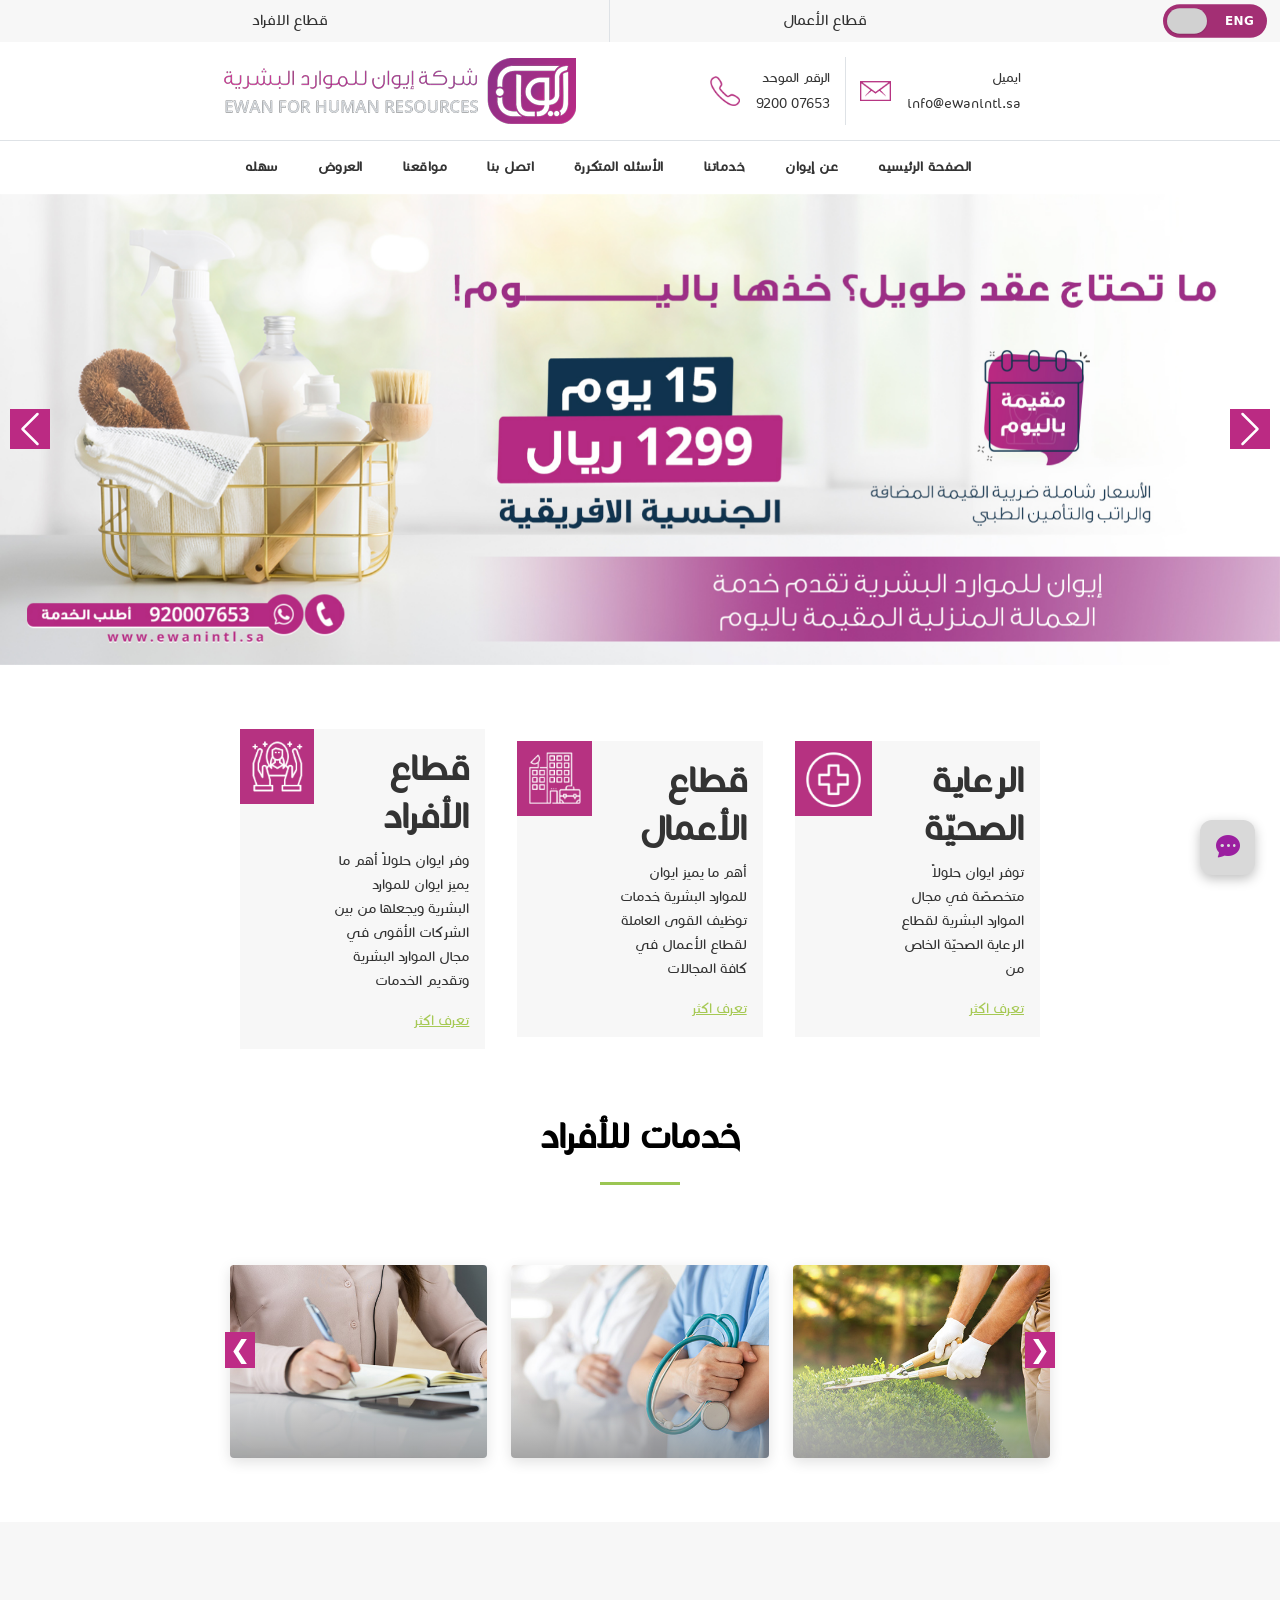
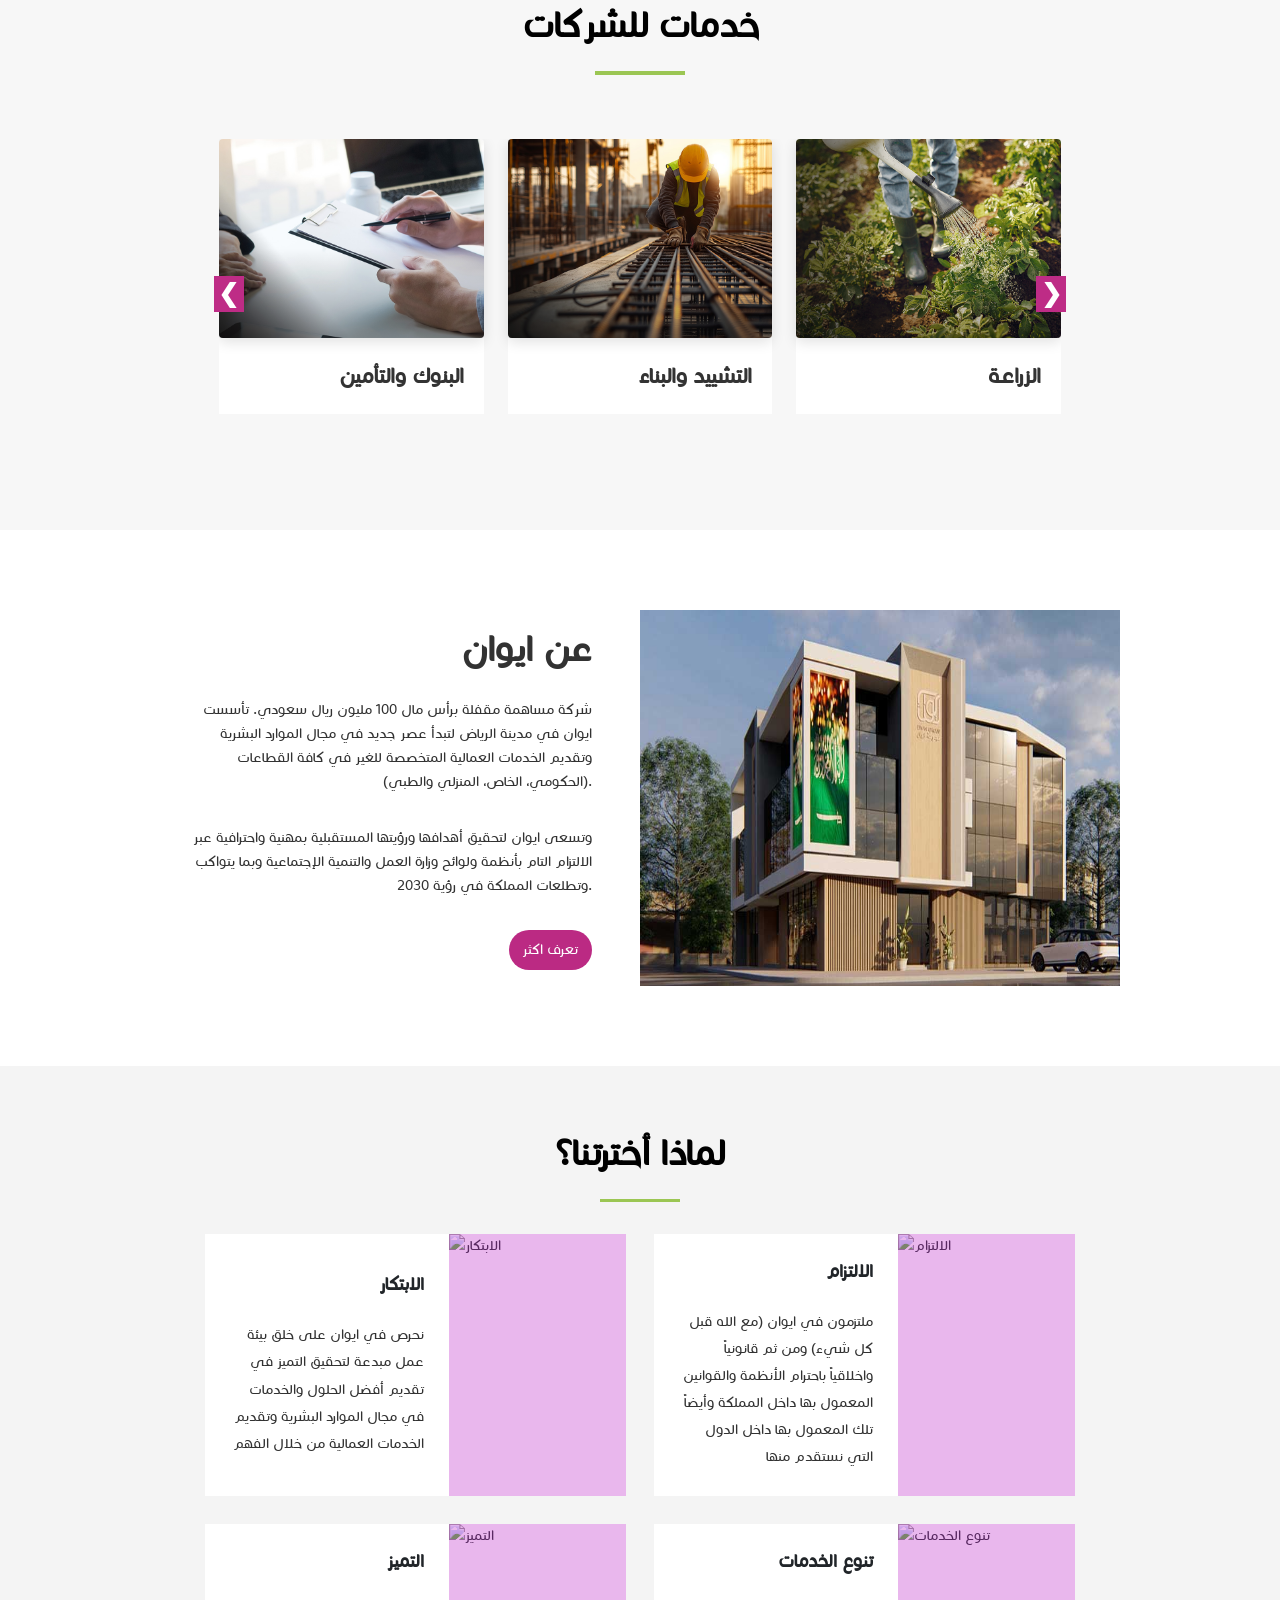
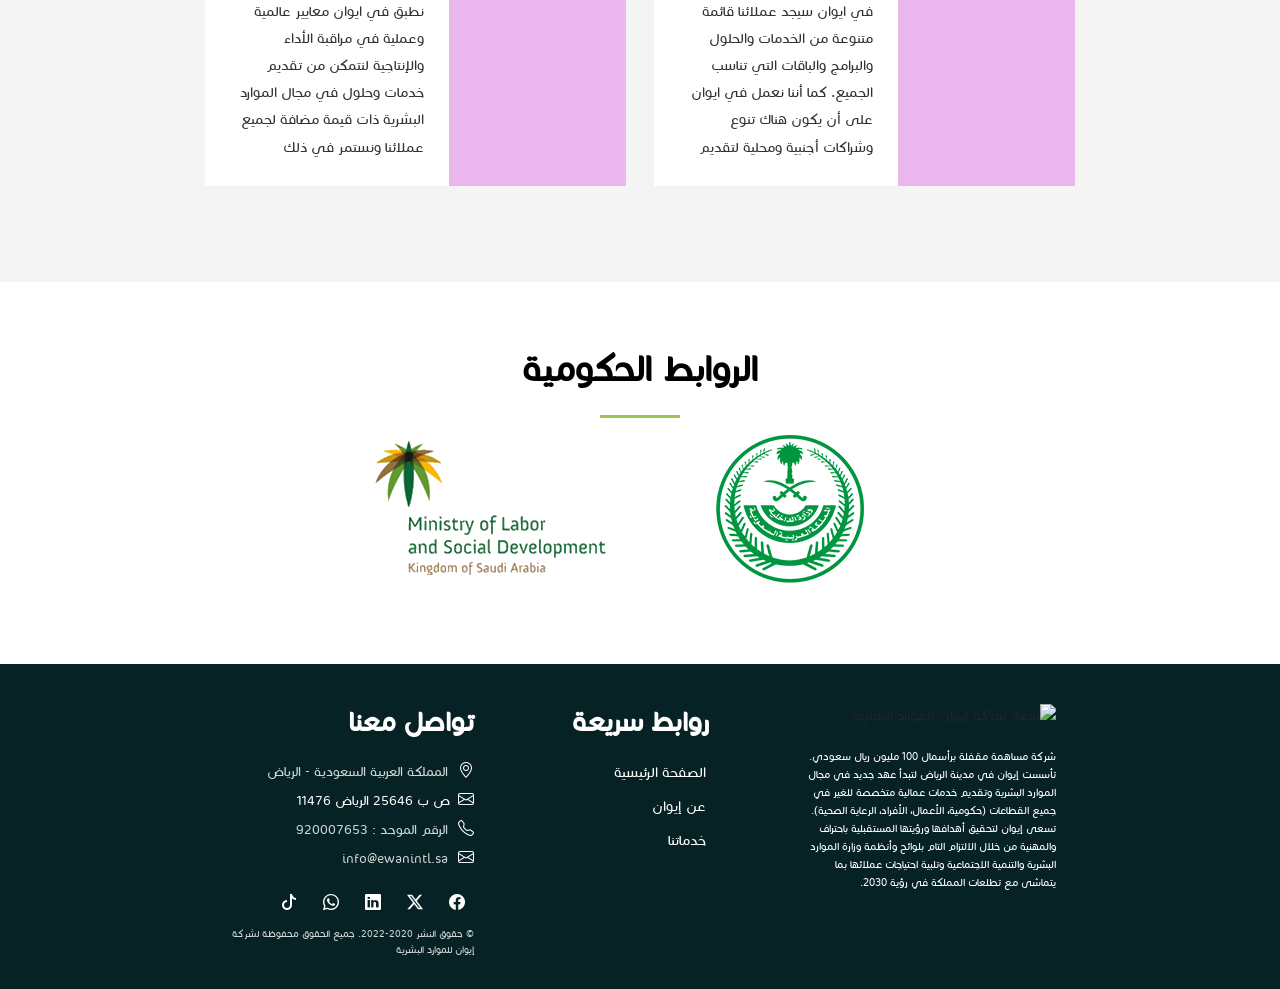
==== commit c01bf2c2: "starting new one" ====
--- a/index.html
+++ b/index.html
@@ -24,8 +24,8 @@
     <header>
       <section class="section1">
         <nav class="navbar1">
-          <a class="link1" href="">قطاع الافراد</a>
-          <a class="link2 border-start border-1" href="">قطاع الأعمال</a>
+          <a class="link1" href="./individuals.html">قطاع الافراد</a>
+          <a class="link2 border-start border-1" href="./business.html">قطاع الأعمال</a>
         </nav>
         <div class="babySection1">
           <label class="lang-toggle">
@@ -81,21 +81,21 @@
       />
       <nav>
         <ul class="mb-0">
-          <li><a class="liLinks" href="">سهله</a></li>
-          <li><a class="liLinks" href="">العروض</a></li>
-          <li><a class="liLinks" href="">مواقعنا</a></li>
-          <li><a class="liLinks" href="">اتصل بنا</a></li>
-          <li><a class="liLinks" href="">الأسئله المتكررة</a></li>
+          <li><a class="liLinks" href="./sahla.html">سهله</a></li>
+          <li><a class="liLinks" href="./offers.html">العروض</a></li>
+          <li><a class="liLinks" href="./">مواقعنا</a></li>
+          <li><a class="liLinks" href="./contact.html">اتصل بنا</a></li>
+          <li><a class="liLinks" href="./faq.html">الأسئله المتكررة</a></li>
 
           <!-- ===== خدماتنا - فيها dropdown ===== -->
           <li>
             <a class="liLinks" href="">خدماتنا</a>
             <ul class="dropDownMenu">
-              <li><a class="dropDownLink" href="">قطاع الأفراد</a></li>
-              <li><a class="dropDownLink" href="">قطاع الأعمال</a></li>
-              <li><a class="dropDownLink" href="">الرعاية الصحّية</a></li>
+              <li><a class="dropDownLink" href="./individuals.html">قطاع الأفراد</a></li>
+              <li><a class="dropDownLink" href="./business.html">قطاع الأعمال</a></li>
+              <li><a class="dropDownLink" href="./healthcare.html">الرعاية الصحّية</a></li>
               <li>
-                <a class="dropDownLink" href=""
+                <a class="dropDownLink" href="./recruitment.html"
                   >التوسط (الاستقدام) ونقل الكفالة</a
                 >
               </li>
@@ -104,13 +104,13 @@
 
           <!-- ===== عن إيوان - فيها dropdown ===== -->
           <li class="branched">
-            <a class="liLinks" href="">عن إيوان</a>
+            <a class="liLinks" href="./about.html">عن إيوان</a>
             <ul class="dropDownMenu">
               <li><a class="dropDownLink" href="">عن الشركة</a></li>
             </ul>
           </li>
 
-          <li><a class="liLinks" href="">الصفحة الرئيسيه</a></li>
+          <li><a class="liLinks" href="./index.html">الصفحة الرئيسيه</a></li>
         </ul>
       </nav>
     </section>
@@ -244,7 +244,7 @@
         </div>
       </section>
 
-      <section class="section5 container col-lg-9">
+      <section class="section5  ">
         <div class="parts1">
           <img
             class="icon3"
@@ -267,7 +267,7 @@
             src="./photos/iconnnn2.png"
             alt="أيقونة قطاع الأعمال"
           />
-          <div class="content1">
+          <div class="content1 ">
             <h2>قطاع الأعمال</h2>
             <p>
               أهم ما يميز ايوان للموارد البشرية خدمات توظيف القوى العاملة لقطاع
@@ -283,7 +283,7 @@
             src="./photos/iconnnn3.png"
             alt="أيقونة الرعاية الصحية"
           />
-          <div class="content1">
+          <div class="content1 ">
             <h2>الرعاية الصحيّة</h2>
             <p>
               توفر ايوان حلولاً متخصصّة في مجال الموارد البشرية لقطاع الرعاية
@@ -294,7 +294,7 @@
         </div>
       </section>
 
-      <section class="section6 container col-lg-9">
+      <section class="section6 ">
         <div class="head1">
           <h2>خدمات للأفراد</h2>
           <div class="title-line"></div>
@@ -308,7 +308,7 @@
 
             <div class="row g-4">
               <!-- صورة 1 -->
-              <div class="col-12 col-md-4">
+              <div class="col-12 col-md-6 col-lg-4">
                 <div class="gallery-item" data-index="0">
                   <div class="slides">
                     <img
@@ -335,7 +335,7 @@
               </div>
 
               <!-- صورة 2 -->
-              <div class="col-12 col-md-4">
+              <div class="col-12 col-md-6 col-lg-4">
                 <div class="gallery-item" data-index="0">
                   <div class="slides">
                     <img
@@ -362,7 +362,7 @@
               </div>
 
               <!-- صورة 3 -->
-              <div class="col-12 col-md-4">
+              <div class="col-12 col-md-6 col-lg-4">
                 <div class="gallery-item" data-index="0">
                   <div class="slides">
                     <img
@@ -393,7 +393,7 @@
       </section>
 
       <section class="section7">
-        <div class="bigbox2 container col-lg-9">
+        <div class="bigbox2 ">
           <div class="head1">
             <h2>خدمات للشركات</h2>
             <div class="title-line"></div>
--- a/index.css
+++ b/index.css
@@ -9,18 +9,6 @@
   box-sizing: border-box;
 }
 
-/* @media screen and (max-width: 767px) {
-        display: none;
-      } */
-
-/* @media screen and (max-width: 992px) {
-    padding: 80px 0;
-  } */
-
-/* @media screen and (min-width: 768px) and (max-width: 992px) {
-          flex-direction: row;
-          align-items: center;
-        } */
 
 header {
   width: 100%;
@@ -36,6 +24,10 @@
       display: flex;
       flex-wrap: wrap;
     }
+    @media screen and (min-width: 768px) and (max-width: 992px) {
+      display: flex;
+      flex-wrap: nowrap;
+    }
 
     .navbar1 {
       width: 85%;
@@ -45,6 +37,10 @@
 
       @media (max-width: 768px) {
         width: 100%;
+      }
+
+      @media screen and (min-width: 768px) and (max-width: 992px) {
+        width: 85%;
       }
 
       .link1 {
@@ -62,7 +58,6 @@
 
         @media (max-width: 768px) {
           padding: 0;
-         
         }
       }
       .link2 {
@@ -79,9 +74,9 @@
         font-weight: 500;
 
         @media (max-width: 768px) {
-           margin-right: 30px;
-           padding: 8px;
-           padding-left: 2rem;
+          margin-right: 30px;
+          padding: 8px;
+          padding-left: 2rem;
         }
       }
     }
@@ -95,6 +90,10 @@
         width: 100%;
         display: flex;
         justify-content: center;
+      }
+
+      @media screen and (min-width: 768px) and (max-width: 992px) {
+        width: 15%;
       }
 
       .lang-toggle {
@@ -172,20 +171,33 @@
   }
 
   .section2 {
-    height: 10vh;
     width: 100%;
     display: flex;
     align-items: center;
     justify-content: space-between;
 
+    @media screen and (min-width: 768px) and (max-width: 992px) {
+      display: flex;
+      flex-direction: column;
+      gap: 15px;
+      padding: 10px 0;
+      margin: 0;
+    }
+
     a {
       .img1 {
         height: 70%;
+        padding: 1rem 0;
         padding-left: 14rem;
 
         @media (max-width: 768px) {
           width: 100%;
-          padding: 0 2rem;
+          padding: 1rem 2rem;
+        }
+
+        @media screen and (min-width: 768px) and (max-width: 992px) {
+          padding: 10px 13rem;
+          border-bottom: 1px solid rgba(193, 193, 193, 0.476);
         }
       }
     }
@@ -195,6 +207,11 @@
 
       @media (max-width: 768px) {
         display: none;
+      }
+
+      @media screen and (min-width: 768px) and (max-width: 992px) {
+        display: flex;
+        justify-content: center;
       }
 
       .part1 {
@@ -257,116 +274,341 @@
   z-index: 1000;
   background: #fff;
 
-  @media (max-width: 768px) {
+
+     /* MOBILE */
+  @media (max-width: 767px) {
     display: flex;
-    justify-content: end;
+    flex-direction: column;
+    align-items: flex-end;
+
+    width: 100%;
     padding: 0;
-  }
-
+
+    position: sticky;
+    top: 0;
+    z-index: 9999;
+  }
+
+
+     /* TABLET */
+  @media screen and (min-width: 768px) and (max-width: 992px) {
+    padding-right: 1rem;
+  }
+
+
+     /* HAMBURGER IMAGE */
   .mobileImg {
     display: none;
 
-    @media (max-width: 768px) {
-      display: flex;
-      width: 18%;
+    @media (max-width: 767px) {
+      display: block;
+
+      width: 60px;
+
       padding: 1rem;
-    }
-  }
-
+
+      margin-left: auto;
+
+      cursor: pointer;
+    }
+
+    @media screen and (min-width: 768px) and (max-width: 992px) {
+      display: none;
+    }
+  }
+
+
+     /* NAV */
+  nav {
+    @media (max-width: 767px) {
+      display: none;
+
+      position: absolute;
+
+      /* تبدأ تحت الهامبرجر مباشرة */
+      top: 100%;
+
+      /* 5% يمين + 90% عرض + 5% شمال */
+      right: 5%;
+
+      width: 90%;
+
+      max-height: 85vh;
+
+      overflow-y: auto;
+
+      background-color: #be2c86;
+
+      z-index: 9999;
+
+      box-shadow: 0 8px 20px rgba(0, 0, 0, 0.15);
+    }
+  }
+
+
+     /* UL */
   nav > ul {
     display: flex;
+
     list-style: none;
+
     align-items: center;
 
-    @media (max-width: 768px) {
+    margin: 0;
+
+    padding: 0;
+
+
+    @media (max-width: 767px) {
       display: none;
-    }
-  }
-
+
+      width: 100%;
+
+      flex-direction: column;
+
+      align-items: stretch;
+
+      margin: 0;
+
+      padding: 0;
+
+      background-color: #be2c86;
+    }
+
+
+    @media screen and (min-width: 768px) and (max-width: 992px) {
+      display: flex;
+
+      justify-content: center;
+    }
+  }
+
+
+     /* لما نضغط على الهامبرجر */
+  &.active {
+
+    @media (max-width: 767px) {
+
+      nav {
+        display: block;
+      }
+
+      nav > ul {
+        display: flex;
+      }
+
+    }
+  }
+
+
+     /* LI */
   nav > ul > li {
     position: relative;
-  }
-
+
+
+    @media (max-width: 767px) {
+      width: 100%;
+
+      border-bottom: 1px solid rgba(0, 0, 0, 0.08);
+    }
+  }
+
+
+     /* MAIN LINKS */
   .liLinks {
     display: block;
+
     padding: 15px 20px;
+
     text-decoration: none;
+
     color: #333;
+
     font-family: "cocon";
+
     font-size: 15px;
+
     font-weight: 900;
+
     letter-spacing: 0.5px;
+
     text-transform: uppercase;
+
     transition:
       background 0.3s,
       color 0.3s;
+
     white-space: nowrap;
-  }
+
+
+    @media (max-width: 767px) {
+      width: 100%;
+
+      padding: 18px 20px;
+
+      text-align: right;
+
+      font-size: 16px;
+
+      color: #333;
+    }
+  }
+
 
   .liLinks:hover {
     background-color: #9b1fa0;
+
     color: white;
   }
 
+
+ 
+     /* DROPDOWN MENU */
   .dropDownMenu {
     direction: rtl;
+
     display: none;
+
     position: absolute;
+
     top: 100%;
+
     right: 0;
+
     background: white;
+
     list-style: none;
+
     min-width: 220px;
+
+    padding: 0;
+
+    margin: 0;
+
     box-shadow: 0 4px 15px rgba(0, 0, 0, 0.15);
+
     border-top: 3px solid #9b1fa0;
+
     z-index: 1000;
-  }
-
-  nav > ul > li:hover .dropDownMenu {
-    display: block;
-  }
-
+
+
+    @media (max-width: 767px) {
+      position: static;
+
+      width: 100%;
+
+      min-width: 100%;
+
+      padding: 0;
+
+      margin: 0;
+
+      box-shadow: none;
+
+      border-top: none;
+
+      background-color: #f7f7f7;
+    }
+  }
+
+
+     /* DROPDOWN DESKTOP + TABLET */
+  @media (min-width: 768px) {
+
+    nav > ul > li:hover .dropDownMenu {
+      display: block;
+    }
+
+  }
+
+
+     /* DROPDOWN MOBILE */
+  @media (max-width: 767px) {
+
+    nav > ul > li.open .dropDownMenu {
+      display: block;
+    }
+
+  }
+
+
+     /* DROPDOWN LINKS */
   .dropDownLink {
     display: flex;
+
     align-items: center;
+
     gap: 8px;
+
     padding: 14px 20px 14px 0;
+
     text-decoration: none;
+
     color: #333;
+
     font-size: 14px;
+
+    border-bottom: 1px solid #f0f0f0;
+
+    font-weight: 800;
+
+    font-family: "cocon";
+
     transition:
       background 0.2s,
       color 0.2s;
-    border-bottom: 1px solid #f0f0f0;
-    font-weight: 800;
-    font-family: "cocon";
-  }
-
+
+
+    @media (max-width: 767px) {
+      width: 100%;
+
+      padding: 15px 30px;
+
+      background-color: #f7f7f7;
+    }
+  }
+
+
+     /* النقطة جنب Dropdown Link */
   .dropDownLink::before {
     content: "⊙";
+
     color: #9b1fa0;
+
     font-size: 16px;
+
     margin-top: 2px;
+
     flex-shrink: 0;
   }
+
 
   .dropDownLink:hover {
     background-color: #9b1fa0;
+
     color: white;
-    width: 117%;
-  }
+  }
+
 
   .dropDownLink:hover::before {
     color: white;
   }
 
+
   .dropDownMenu li:last-child .dropDownLink {
     border-bottom: none;
   }
 
-  nav > ul > li:hover > .liLinks {
-    background-color: #9b1fa0;
-    color: white;
+
+     /* HOVER DESKTOP + TABLET */
+  @media (min-width: 768px) {
+
+    nav > ul > li:hover > .liLinks {
+      background-color: #9b1fa0;
+
+      color: white;
+    }
+
   }
 }
 
@@ -407,13 +649,20 @@
     justify-content: center;
     align-items: center;
     gap: 2rem;
-    padding: 4rem 0;
+    padding: 4rem 15rem;
     padding-bottom: 0;
 
     @media (max-width: 768px) {
       display: flex;
       flex-direction: column;
-      padding-top: 6rem;
+      padding: 3rem 0;
+      padding-bottom: 1rem;
+    }
+
+    @media screen and (min-width: 768px) and (max-width: 992px) {
+      padding: 5rem 0;
+      padding-bottom: 1rem;
+      gap: 20px;
     }
 
     .parts1 {
@@ -425,16 +674,31 @@
         width: 95%;
         padding-bottom: 8px;
       }
+      @media screen and (min-width: 768px) and (max-width: 992px) {
+        display: flex;
+        gap: 8rem;
+      }
 
       .icon3 {
         height: 75px;
       }
+
       .content1 {
         display: flex;
         flex-direction: column;
         justify-content: center;
         align-items: end;
         padding: 1rem;
+
+        @media (max-width: 768px) {
+          padding: 20px 10px;
+        }
+
+        @media screen and (min-width: 768px) and (max-width: 992px) {
+          display: flex;
+          align-items: end;
+          padding: 25px 1rem;
+        }
 
         h2 {
           font-family: "cocon";
@@ -445,6 +709,10 @@
 
           @media (max-width: 768px) {
             font-size: 20px;
+            font-weight: 800;
+          }
+          @media screen and (min-width: 768px) and (max-width: 992px) {
+            font-size: 30px;
             font-weight: 800;
           }
         }
@@ -457,6 +725,11 @@
           font-weight: 400;
           font-style: normal;
           text-align: right;
+
+          @media screen and (min-width: 768px) and (max-width: 992px) {
+            font-size: 16px;
+            font-weight: 500;
+          }
         }
         a {
           font-family: "cocon";
@@ -469,14 +742,21 @@
   .section6 {
     display: flex;
     flex-direction: column;
+    padding: 4rem 12rem;
     gap: 5rem;
-    padding: 4rem 0;
 
     @media (max-width: 768px) {
       width: 100%;
       padding: 3rem 0;
       display: flex;
       gap: 3rem;
+    }
+
+    /* TABLET */
+    @media (min-width: 769px) and (max-width: 992px) {
+      width: 100%;
+      padding: 4rem 2rem;
+      gap: 4rem;
     }
 
     .head1 {
@@ -497,7 +777,12 @@
         color: #000000;
 
         @media (max-width: 768px) {
-          font-size: 25px;
+          font-size: 30px;
+          font-weight: 800;
+        }
+
+        @media (min-width: 769px) and (max-width: 992px) {
+          font-size: 40px;
           font-weight: 800;
         }
       }
@@ -539,6 +824,7 @@
         object-fit: cover;
         opacity: 0;
         transform: scale(1);
+
         transition:
           opacity 0.4s ease,
           transform 0.4s ease;
@@ -568,6 +854,7 @@
         align-items: center;
         justify-content: center;
         opacity: 0;
+
         transition:
           opacity 0.25s ease,
           background 0.2s ease;
@@ -584,6 +871,7 @@
       .gallery-item .nav-prev {
         right: 10px;
       }
+
       .gallery-item .nav-next {
         left: 10px;
       }
@@ -609,6 +897,185 @@
 
       .gallery-item .dots span.active {
         background: #fff;
+      }
+
+      .gallery-item .overlay {
+        position: absolute;
+        inset: 0;
+
+        background: linear-gradient(
+          to top,
+          rgba(0, 0, 0, 0.35),
+          transparent 45%
+        );
+
+        z-index: 2;
+        pointer-events: none;
+      }
+
+      .gallery-title {
+        text-align: center;
+        margin-top: 45px;
+        color: #333;
+      }
+
+      /* أسهم الصندوق كله */
+      .gallery-box {
+        position: relative;
+        width: 94%;
+        margin: 0 auto;
+
+        @media (min-width: 769px) and (max-width: 992px) {
+          width: 100%;
+          max-width: 900px;
+          margin: 0 auto;
+        }
+
+        @media (max-width: 768px) {
+          width: 95%;
+        }
+      }
+
+      .gallery-box > .nav-arrow {
+        position: absolute;
+        top: 50%;
+        transform: translateY(-50%);
+        z-index: 5;
+        width: 30px;
+        height: 36px;
+        background: #be2c86;
+        border: none;
+        display: flex;
+        align-items: center;
+        justify-content: center;
+
+        @media (min-width: 769px) and (max-width: 992px) {
+          width: 32px;
+          height: 36px;
+          font-size: 18px;
+        }
+
+        @media (max-width: 768px) {
+          width: 18px;
+          height: 22px;
+          font-size: 11px;
+        }
+      }
+
+      .gallery-box > .nav-prev {
+        right: -5px;
+
+        @media (min-width: 769px) and (max-width: 992px) {
+          right: -8px;
+        }
+      }
+
+      .gallery-box > .nav-next {
+        left: -5px;
+
+        @media (min-width: 769px) and (max-width: 992px) {
+          left: -8px;
+        }
+      }
+
+      .nav-arrow {
+        font-size: 25px;
+        color: white;
+        font-weight: bold;
+      }
+
+      /* =====================================
+       TABLET
+       يظهر كارتين فقط بدل ثلاثة
+       ===================================== */
+
+      @media (min-width: 768px) and (max-width: 991px) {
+        .row {
+          display: grid !important;
+          grid-template-columns: repeat(2, minmax(0, 1fr)) !important;
+          gap: 20px !important;
+          margin-left: 0 !important;
+          margin-right: 0 !important;
+        }
+
+        .row > .col-12.col-md-6 {
+          display: block !important;
+          width: 100% !important;
+          max-width: 100% !important;
+          flex: none !important;
+          padding-left: 0 !important;
+          padding-right: 0 !important;
+        }
+
+        /* نخفي الكارت الثالث */
+        .row > .col-12.col-md-6:nth-child(3) {
+          display: none !important;
+        }
+
+        .gallery-item {
+          width: 100%;
+          aspect-ratio: 4 / 3;
+        }
+      }
+    }
+  }
+
+  .section7 {
+    background-color: #f7f7f7;
+    display: flex;
+    flex-direction: column;
+    gap: 5rem;
+    padding: 5rem 12rem;
+    font-family: "cocon";
+
+    .bigbox2 {
+      display: flex;
+      flex-direction: column;
+      gap: 4rem;
+      body {
+        background: #f4f4f4;
+        padding: 40px 0;
+
+        @media (max-width: 768px) {
+          display: flex;
+          width: 100%;
+        }
+      }
+
+      .head1 {
+        display: flex;
+        flex-direction: column;
+        gap: 8px;
+
+        @media (max-width: 768px) {
+          gap: 3px;
+        }
+
+        h2 {
+          text-align: center;
+          font-family: "cocon";
+          font-weight: 800;
+          font-size: 40px;
+          color: #000000;
+        }
+
+        .title-line {
+          width: 90px;
+          height: 4px;
+          background-color: #9bc653;
+          margin: 5px auto 0;
+        }
+      }
+
+      .gallery-item {
+        position: relative;
+        overflow: hidden;
+
+        border-radius: 4px;
+
+        aspect-ratio: 4 / 3;
+        box-shadow: 0 4px 14px rgba(0, 0, 0, 0.12);
+        cursor: pointer;
       }
 
       .gallery-item .overlay {
@@ -623,127 +1090,15 @@
         pointer-events: none;
       }
 
-      .gallery-title {
-        text-align: center;
-        margin-top: 45px;
-        color: #333;
-      }
-
-      /* أسهم الصندوق كله */
-      .gallery-box {
-        position: relative;
-
-        width: 94%;
-        margin: 0 auto;
-      }
-
-      .gallery-box > .nav-arrow {
-        position: absolute;
-        top: 50%;
-        transform: translateY(-50%);
-        z-index: 5;
-        width: 30px;
-        height: 36px;
-        /* border-radius: 50%; */
-        background: #be2c86;
-        border: none;
-        display: flex;
-        align-items: center;
-        justify-content: center;
-      }
-
-      .gallery-box > .nav-prev {
-        right: -5px;
-      }
-
-      .gallery-box > .nav-next {
-        left: -5px;
-      }
-
-      .nav-arrow {
-        font-size: 25px;
-        color: white;
-        font-weight: bold;
-      }
-    }
-  }
-
-  .section7 {
-    background: #f7f7f7;
-
-    .bigbox2 {
-      /* height: 60vh; */
-      background: #f7f7f7;
-      display: flex;
-      flex-direction: column;
-      gap: 5rem;
-      padding: 4rem 0;
-      font-family: "cocon";
-
-      body {
-        background: #f4f4f4;
-        padding: 40px 0;
-
-        @media (max-width: 768px) {
-          display: flex;
-          width: 100%;
-        }
-      }
-
-      .head1 {
-        display: flex;
-        flex-direction: column;
-        gap: 8px;
-
-        @media (max-width: 768px) {
-          gap: 3px;
-        }
-
-        h2 {
-          text-align: center;
-          font-family: "cocon";
-          font-weight: 800;
-          font-size: 40px;
-          color: #000000;
-        }
-
-        .title-line {
-          width: 80px;
-          height: 3px;
-          background-color: #9bc653;
-          margin: 5px auto 0;
-        }
-      }
-
-      .gallery-item {
-        position: relative;
-        overflow: hidden;
-
-        border-radius: 4px;
-
-        aspect-ratio: 4 / 3;
-        box-shadow: 0 4px 14px rgba(0, 0, 0, 0.12);
-        cursor: pointer;
-      }
-
-      .gallery-item .overlay {
-        position: absolute;
-        inset: 0;
-        background: linear-gradient(
-          to top,
-          rgba(0, 0, 0, 0.35),
-          transparent 45%
-        );
-        z-index: 2;
-        pointer-events: none;
-      }
-
       /* الصندوق كله */
       .gallery-box {
         position: relative;
 
         width: 94%;
         margin: 0 auto;
+        @media (max-width: 768px) {
+          width: 90%;
+        }
       }
 
       .gallery-box > .nav-arrow {
@@ -852,6 +1207,10 @@
 
         @media (max-width: 768px) {
           font-size: 25px;
+        }
+        @media screen and (min-width: 768px) and (max-width: 992px) {
+          font-weight: 800;
+          font-size: 35px;
         }
       }
       .p1 {
@@ -897,6 +1256,9 @@
         @media (max-width: 768px) {
           width: 40%;
         }
+        @media screen and (min-width: 768px) and (max-width: 992px) {
+          width: 20%;
+        }
       }
     }
     img {
@@ -921,6 +1283,10 @@
       padding: 2rem 0;
     }
 
+    @media screen and (min-width: 768px) and (max-width: 992px) {
+      padding: 3rem 0;
+    }
+
     .head1 {
       display: flex;
       flex-direction: column;
@@ -928,6 +1294,9 @@
 
       @media (max-width: 768px) {
         gap: 3px;
+      }
+      @media screen and (min-width: 768px) and (max-width: 992px) {
+        gap: 1rem;
       }
 
       h2 {
@@ -939,6 +1308,10 @@
 
         @media (max-width: 768px) {
           font-size: 25px;
+        }
+        @media screen and (min-width: 768px) and (max-width: 992px) {
+          font-weight: 800;
+          font-size: 40px;
         }
       }
 
@@ -976,6 +1349,9 @@
           padding: 1rem;
           margin: 0 1rem;
         }
+        @media screen and (min-width: 768px) and (max-width: 992px) {
+          padding: 0;
+        }
 
         .part4 {
           width: 58%;
@@ -984,7 +1360,6 @@
           justify-content: center;
           gap: 25px;
           padding: 25px;
-
           /* نشغل الحركه */
           position: relative;
           overflow: hidden;
@@ -995,6 +1370,12 @@
             display: flex;
             width: 100%;
             gap: 18px;
+          }
+
+          @media screen and (min-width: 768px) and (max-width: 992px) {
+            padding: 0 1rem;
+            display: flex;
+            flex-direction: column;
           }
 
           /* طبقة اللون اللي بتتحرك */
@@ -1025,6 +1406,9 @@
             @media (max-width: 768px) {
               font-size: 21px;
             }
+            @media screen and (min-width: 768px) and (max-width: 992px) {
+              font-size: 34px;
+            }
           }
 
           p {
@@ -1036,6 +1420,10 @@
             margin: 0;
             position: relative;
             z-index: 2;
+
+            @media screen and (min-width: 768px) and (max-width: 992px) {
+              font-size: 17px;
+            }
           }
         }
 
@@ -1046,6 +1434,11 @@
 
           @media (max-width: 768px) {
             display: none;
+          }
+
+          @media screen and (min-width: 768px) and (max-width: 992px) {
+            display: flex;
+            width: 45%;
           }
 
           img {
@@ -1077,6 +1470,10 @@
     @media (max-width: 768px) {
       padding: 2rem 0;
     }
+    @media screen and (min-width: 768px) and (max-width: 992px) {
+      padding: 4rem 0;
+      gap: 2rem;
+    }
 
     .head1 {
       display: flex;
@@ -1085,6 +1482,10 @@
 
       @media (max-width: 768px) {
         gap: 3px;
+      }
+
+      @media screen and (min-width: 768px) and (max-width: 992px) {
+        gap: 5px;
       }
 
       h2 {
@@ -1095,7 +1496,12 @@
         color: #000000;
 
         @media (max-width: 768px) {
-          font-size: 25px;
+          font-size: 30px;
+        }
+
+        @media screen and (min-width: 768px) and (max-width: 992px) {
+          font-weight: 800;
+          font-size: 40px;
         }
       }
 
@@ -1114,6 +1520,13 @@
       @media (max-width: 768px) {
         display: flex;
         flex-direction: column;
+        gap: 1rem;
+      }
+
+      @media screen and (min-width: 768px) and (max-width: 992px) {
+        display: flex;
+        flex-direction: row;
+        justify-content: center;
       }
 
       img {
@@ -1122,6 +1535,10 @@
         @media (max-width: 768px) {
           width: 100%;
           padding: 0;
+        }
+
+        @media screen and (min-width: 768px) and (max-width: 992px) {
+          width: 35%;
         }
       }
     }
@@ -1336,38 +1753,131 @@
 
 /* ================ لسكشن سبعه responsive ==================*/
 @media (max-width: 768px) {
-  main .section7 .bigbox2 {
-    padding: 2rem 0;
-    gap: 0.6rem;
-    display: flex;
-    flex-direction: column;
+  main .section7 {
+    width: 100%;
+    padding: 4rem 0;
     gap: 3rem;
 
-    .head1 {
-      h2 {
-        font-size: 25px;
-      }
-    }
-
-    .gallery-box > .nav-arrow {
-      width: 22px;
-      height: 26px;
-      font-size: 16px;
-    }
-
-    .gallery-scroll {
-      overflow-x: auto;
-      scroll-snap-type: x mandatory;
-    }
-
-    .gallery-col {
-      flex: 0 0 100%; /* كارت واحد  بس - مفيش جزء من التاني ظاهر */
-      scroll-snap-align: start;
-    }
-
-    .image-title {
-      padding: 8px;
-      font-size: 23px;
+    .bigbox2 {
+      width: 100%;
+      max-width: 100%;
+      padding: 0;
+      display: flex;
+      flex-direction: column;
+      gap: 3rem;
+
+      .head1 {
+        gap: 3px;
+
+        h2 {
+          font-size: 30px;
+        }
+      }
+
+      .gallery-box {
+        width: 90%;
+        margin: 0 auto;
+      }
+
+      .gallery-box > .nav-arrow {
+        width: 22px;
+        height: 26px;
+        font-size: 16px;
+      }
+
+      .gallery-box > .nav-prev {
+        right: -5px;
+      }
+
+      .gallery-box > .nav-next {
+        left: -5px;
+      }
+
+      .gallery-scroll {
+        display: flex;
+        gap: 24px;
+        overflow-x: hidden;
+        scroll-snap-type: x mandatory;
+        padding: 0;
+      }
+
+      .gallery-col {
+        flex: 0 0 100%;
+        width: 100%;
+        max-width: 100%;
+        scroll-snap-align: start;
+      }
+
+      .gallery-item {
+        width: 100%;
+        aspect-ratio: 4 / 3;
+      }
+
+      .image-title {
+        padding: 8px;
+        font-size: 23px;
+      }
     }
   }
 }
+
+@media screen and (min-width: 768px) and (max-width: 992px) {
+  main .section7 {
+    width: 100%;
+    padding: 5rem 3rem;
+    gap: 4rem;
+
+    .bigbox2 {
+      width: 100%;
+      max-width: 100%;
+      padding: 0;
+      display: flex;
+      flex-direction: column;
+      gap: 3rem;
+
+      .head1 {
+        display: flex;
+        gap: 3px;
+        h2 {
+          font-size: 36px;
+        }
+      }
+
+      .gallery-box {
+        width: 100%;
+        margin: 0 auto;
+      }
+
+      .gallery-box > .nav-arrow {
+        width: 28px;
+        height: 34px;
+        font-size: 20px;
+      }
+
+      .gallery-scroll {
+        display: flex;
+        gap: 24px;
+        overflow-x: hidden;
+        padding: 0;
+        scroll-behavior: smooth;
+      }
+
+      /* كارتين في التابلت */
+      .gallery-col {
+        flex: 0 0 calc((100% - 24px) / 2);
+        width: calc((100% - 24px) / 2);
+        max-width: calc((100% - 24px) / 2);
+      }
+
+      .gallery-item {
+        width: 100%;
+        aspect-ratio: 4 / 3;
+      }
+
+      .image-title {
+        padding: 14px;
+        font-size: 21px;
+      }
+    }
+  }
+}
